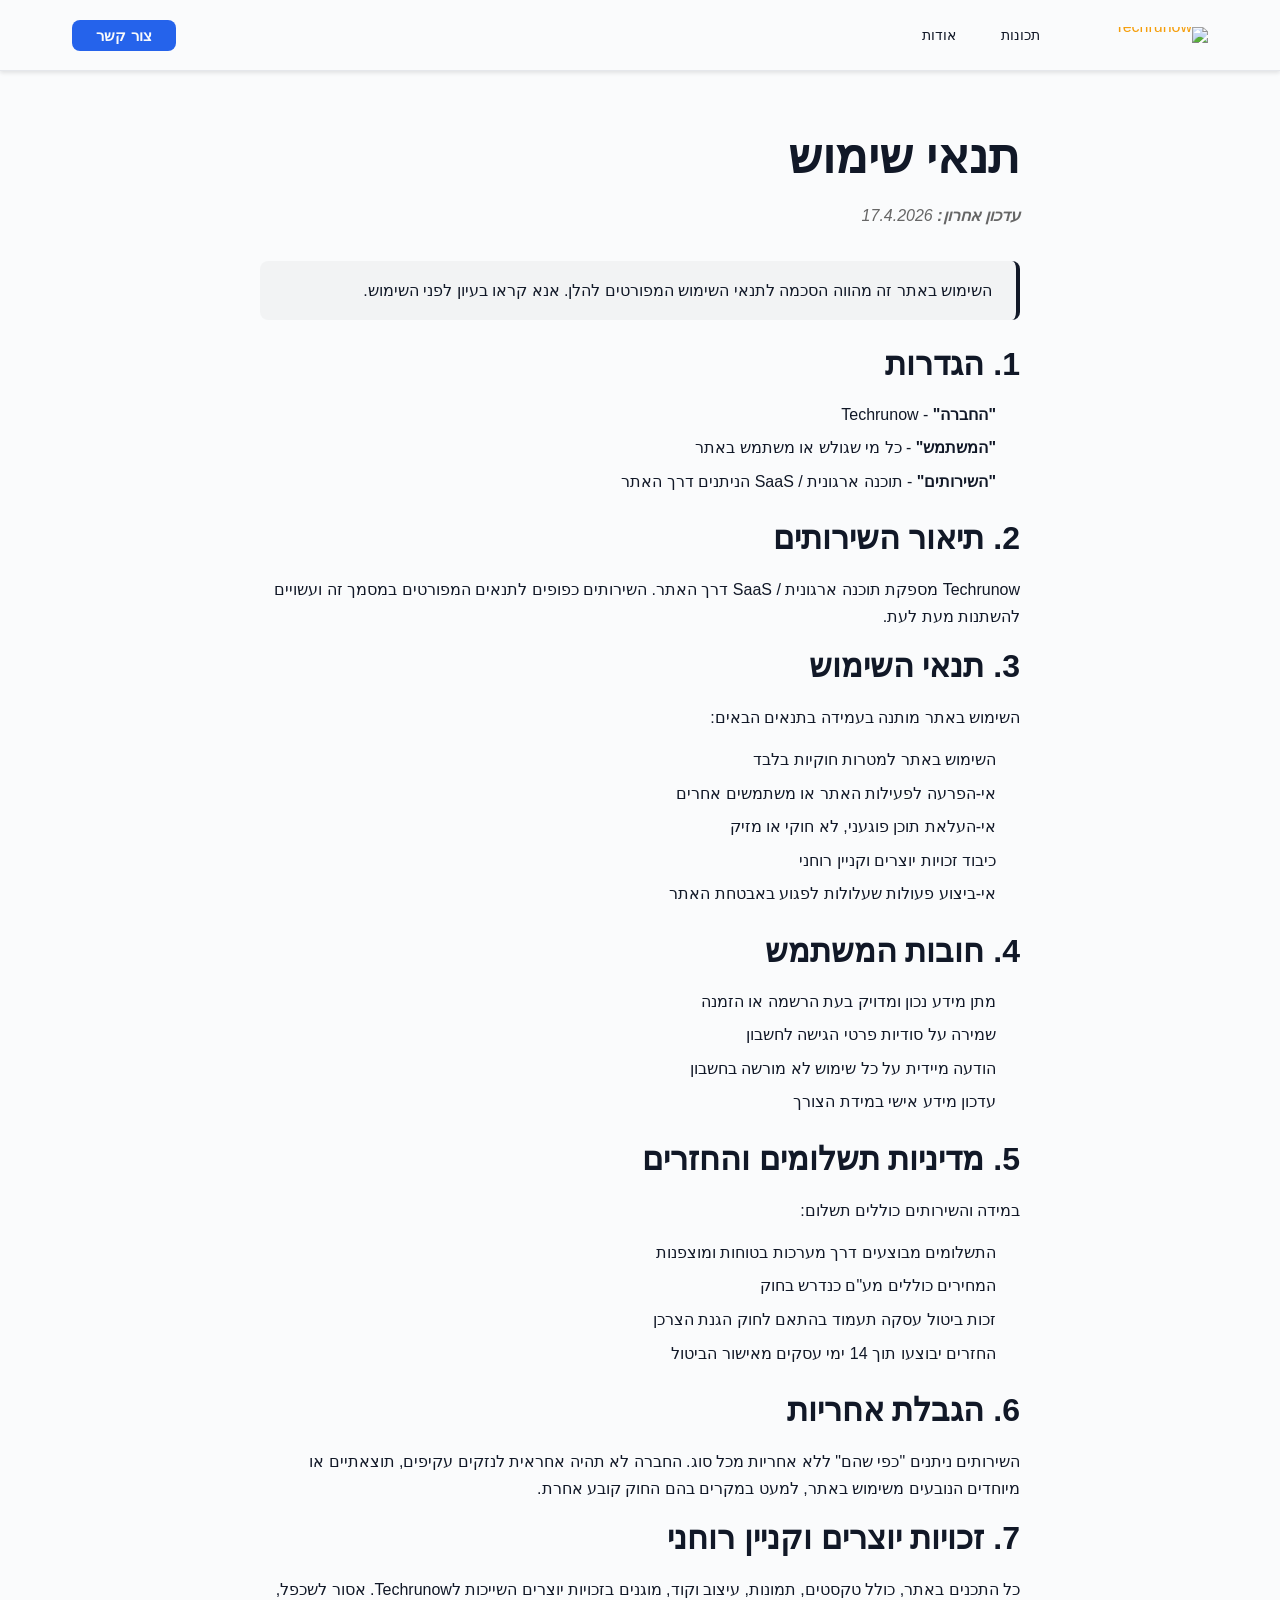
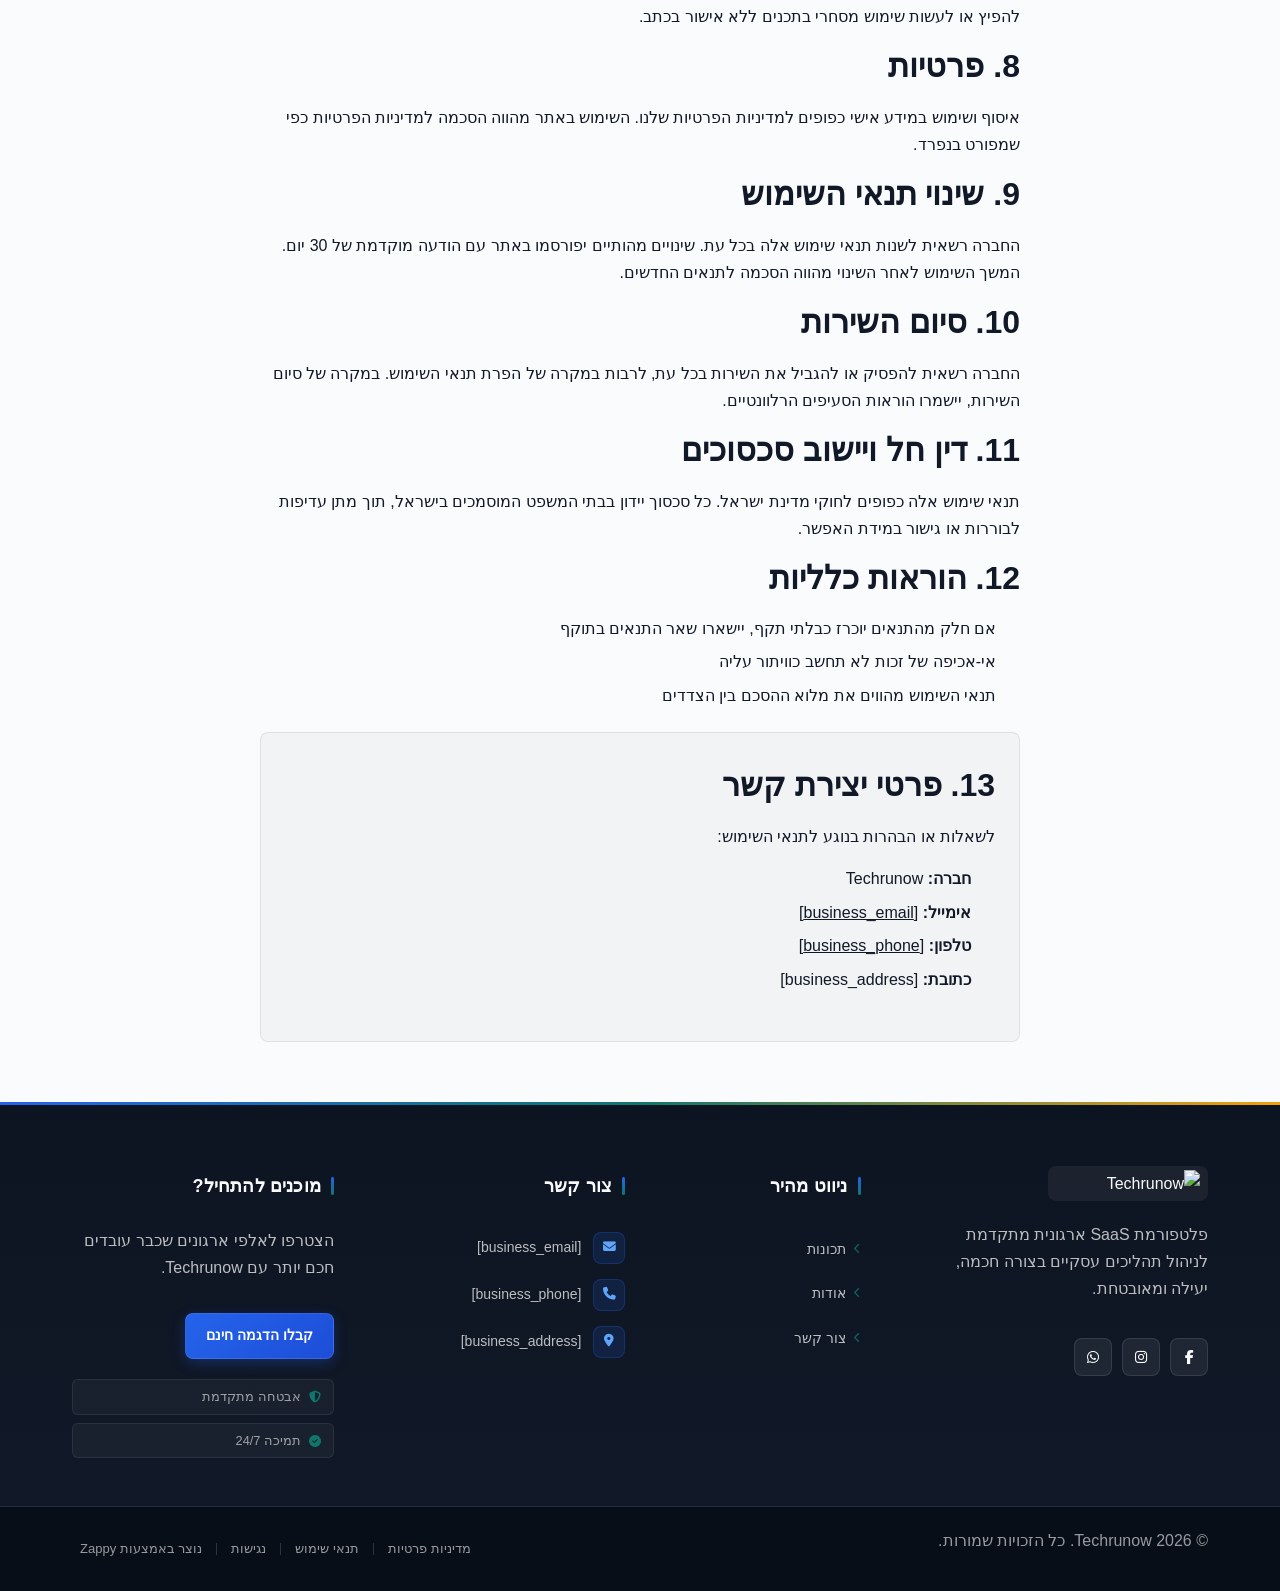
==== terms.html @ f64787a9 "Background sync: Progressive GitHub Sync" ====
<!DOCTYPE html>
<html lang="he" dir="rtl">
<head>
    <meta charset="UTF-8">
    <meta name="viewport" content="width=device-width, initial-scale=1.0">
    <meta name="robots" content="index, follow">
    <title>תנאי שימוש</title>
    <meta name="description" content="תנאי השימוש באתר - הזכויות והחובות של המשתמשים">
    <meta name="keywords" content="">
    
    <!-- Favicons -->
    <link rel="icon" type="image/x-icon" href="/assets/favicon.ico">
    <link rel="icon" type="image/png" sizes="16x16" href="/assets/favicon-16x16.png">
    <link rel="icon" type="image/png" sizes="32x32" href="/assets/favicon-32x32.png">
    <link rel="icon" type="image/png" sizes="48x48" href="/assets/favicon-48x48.png">
    <link rel="icon" type="image/png" sizes="192x192" href="/assets/favicon-192x192.png">
    <link rel="icon" type="image/png" sizes="512x512" href="/assets/favicon-512x512.png">
    <link rel="apple-touch-icon" href="/assets/apple-touch-icon.png">
    <!-- Zappy Analytics -->
<script>
(function() {
  'use strict';
  
  // Configuration
  var config = {
    websiteId: '2f3018ad-51c2-4ca7-acc3-c6cd6d76db79',
    apiUrl: 'https://api.zappy5.com/api/analytics/track',
    sessionDuration: 30 * 60 * 1000, // 30 minutes
    visitorDuration: 30 * 24 * 60 * 60 * 1000, // 30 days
    trackPageViews: true,
    trackClicks: true,
    trackFormSubmissions: true
  };
  
  // Generate or retrieve persistent visitor ID (30 days)
  function getVisitorId() {
    var visitorKey = 'zappy_visitor_' + config.websiteId;
    var visitor = null;
    
    try {
      visitor = localStorage.getItem(visitorKey);
      if (visitor) {
        var visitorData = JSON.parse(visitor);
        var now = Date.now();
        
        // Check if visitor ID is still valid (30 days)
        if (now - visitorData.created < config.visitorDuration) {
          // Update last seen timestamp
          visitorData.lastSeen = now;
          localStorage.setItem(visitorKey, JSON.stringify(visitorData));
          return visitorData.id;
        }
      }
    } catch (e) {
      console.warn('Zappy Analytics: LocalStorage not available');
    }
    
    // Generate new visitor ID
    var newVisitorId = 'zv_' + Date.now() + '_' + Math.random().toString(36).substr(2, 9);
    
    try {
      localStorage.setItem(visitorKey, JSON.stringify({
        id: newVisitorId,
        created: Date.now(),
        lastSeen: Date.now()
      }));
    } catch (e) {
      // Continue without local storage
    }
    
    return newVisitorId;
  }
  
  // Generate or retrieve session ID (30 minutes)
  function getSessionId() {
    var sessionKey = 'zappy_session_' + config.websiteId;
    var session = null;
    
    try {
      session = sessionStorage.getItem(sessionKey);
      if (session) {
        var sessionData = JSON.parse(session);
        var now = Date.now();
        
        // Check if session is still valid
        if (now - sessionData.timestamp < config.sessionDuration) {
          // Update timestamp
          sessionData.timestamp = now;
          sessionStorage.setItem(sessionKey, JSON.stringify(sessionData));
          return sessionData.id;
        }
      }
    } catch (e) {
      console.warn('Zappy Analytics: SessionStorage not available');
    }
    
    // Generate new session ID
    var newSessionId = 'zs_' + Date.now() + '_' + Math.random().toString(36).substr(2, 9);
    
    try {
      sessionStorage.setItem(sessionKey, JSON.stringify({
        id: newSessionId,
        timestamp: Date.now()
      }));
    } catch (e) {
      // Continue without session storage
    }
    
    return newSessionId;
  }
  
  var visitorId = getVisitorId();
  var sessionId = getSessionId();
  
  // Track an event
  function trackEvent(eventType, data) {
    data = data || {};
    
    var eventData = {
      website_id: config.websiteId,
      event_type: eventType,
      page_path: window.location.pathname,
      referrer: document.referrer || 'direct',
      visitor_id: visitorId,
      session_id: sessionId,
      metadata: data
    };
    
    // Use sendBeacon if available (better for page unload events)
    if (navigator.sendBeacon) {
      var blob = new Blob([JSON.stringify(eventData)], { type: 'application/json' });
      navigator.sendBeacon(config.apiUrl, blob);
    } else {
      // Fallback to fetch
      fetch(config.apiUrl, {
        method: 'POST',
        headers: {
          'Content-Type': 'application/json'
        },
        body: JSON.stringify(eventData),
        keepalive: true
      }).catch(function(error) {
        console.warn('Zappy Analytics: Failed to track event', error);
      });
    }
  }
  
  // Track page view
  if (config.trackPageViews) {
    trackEvent('pageview', {
      title: document.title,
      url: window.location.href
    });
  }
  
  // Track clicks on important elements
  if (config.trackClicks) {
    document.addEventListener('click', function(e) {
      var target = e.target;
      
      // Track button clicks (counted as actions)
      if (target.tagName === 'BUTTON' || target.closest('button')) {
        var button = target.tagName === 'BUTTON' ? target : target.closest('button');
        trackEvent('click', {
          element: 'button',
          text: button.textContent.trim().substring(0, 100),
          id: button.id || null,
          class: button.className || null
        });
      }
      
      // Track link clicks (navigation - not counted as actions)
      else if (target.tagName === 'A' || target.closest('a')) {
        var link = target.tagName === 'A' ? target : target.closest('a');
        trackEvent('navigation', {
          element: 'link',
          text: link.textContent.trim().substring(0, 100),
          href: link.href,
          external: link.hostname !== window.location.hostname
        });
      }
    }, true);
  }
  
  // Track form submissions
  if (config.trackFormSubmissions) {
    document.addEventListener('submit', function(e) {
      var form = e.target;
      
      trackEvent('form_submit', {
        form_id: form.id || null,
        form_name: form.name || null,
        form_action: form.action || null,
        form_method: form.method || 'GET'
      });
    }, true);
  }
  
  // Track time on page (send on page unload)
  var pageLoadTime = Date.now();
  
  window.addEventListener('beforeunload', function() {
    var timeOnPage = Math.floor((Date.now() - pageLoadTime) / 1000); // in seconds
    
    trackEvent('page_unload', {
      time_on_page: timeOnPage,
      page_path: window.location.pathname
    });
  });
  
  // Expose tracking function globally for custom events
  window.zappyAnalytics = {
    track: trackEvent,
    getVisitorId: function() { return visitorId; },
    getSessionId: function() { return sessionId; }
  };
  
})();
</script>
<!-- End Zappy Analytics -->
    <meta property="og:title" content="תנאי שימוש">
    <meta property="og:description" content="תנאי השימוש באתר - הזכויות והחובות של המשתמשים">
    <meta name="twitter:card" content="summary_large_image">
    <meta name="twitter:title" content="תנאי שימוש">
    <meta name="twitter:description" content="תנאי השימוש באתר - הזכויות והחובות של המשתמשים">
    <link rel="stylesheet" href="https://cdnjs.cloudflare.com/ajax/libs/font-awesome/6.5.1/css/all.min.css">
    
    
    
    
    <link rel="stylesheet" href="https://cdnjs.cloudflare.com/ajax/libs/font-awesome/6.4.0/css/all.min.css">
    
    <!-- Cookie Consent -->
    <link rel="stylesheet" href="https://cdn.jsdelivr.net/npm/vanilla-cookieconsent@3/dist/cookieconsent.css" />
    <script src="https://cdn.jsdelivr.net/npm/vanilla-cookieconsent@3/dist/cookieconsent.umd.js"></script>
    <!-- Mickidum Accessibility Toolbar -->
    <script src="https://cdn.jsdelivr.net/gh/mickidum/acc_toolbar/acctoolbar/acctoolbar.min.js"></script>
    <link rel="stylesheet" href="/styles.css">

    <style id="zappy-dropdown-submenu-styles">
      /* ========== DESKTOP DROPDOWN SUBMENU STYLES ========== */
      /* Base styles for dropdown submenus - parent must be positioned */
      .nav-menu li:has(.sub-menu), nav li:has(.sub-menu), .navbar li:has(.sub-menu), #navMenu li:has(.sub-menu) { position: relative; }
      /* Submenu base - hidden by default */
      .nav-menu .sub-menu, nav .sub-menu, .navbar .sub-menu, #navMenu .sub-menu { display: block !important; position: absolute !important; top: 100%; left: 0; min-width: 220px; background: white; border-radius: 8px; box-shadow: 0 8px 25px rgba(0,0,0,0.15); padding: 8px 0; opacity: 0; visibility: hidden; transform: translateY(10px); transition: all 0.3s ease; z-index: 1000; list-style: none; pointer-events: none; }
      /* CRITICAL: Desktop hover styles to show dropdown */
      .nav-menu li:hover > .sub-menu, nav li:hover > .sub-menu, .navbar li:hover > .sub-menu, #navMenu li:hover > .sub-menu { opacity: 1 !important; visibility: visible !important; transform: translateY(0) !important; pointer-events: auto !important; }
      /* Submenu item styling */
      .sub-menu li { list-style: none; margin: 0; padding: 0; }
      .sub-menu a { display: block !important; padding: 10px 16px !important; color: var(--text-dark, #333) !important; font-weight: 500; text-decoration: none; white-space: nowrap; transition: background-color 0.2s; }
      .sub-menu .zappy-nav-child > a { padding-left: 28px !important; font-size: 0.9em !important; opacity: 0.85 !important; }
      [dir="rtl"] .sub-menu .zappy-nav-child > a, html[lang="he"] .sub-menu .zappy-nav-child > a, html[lang="ar"] .sub-menu .zappy-nav-child > a { padding-left: 10px !important; padding-right: 28px !important; }
      .sub-menu .zappy-nav-parent > a { font-weight: 600 !important; }
      .sub-menu a:hover { background-color: #f5f5f5; }
      /* RTL (Hebrew/Arabic) dropdown positioning */
      [dir="rtl"] .nav-menu .sub-menu, [dir="rtl"] nav .sub-menu, [dir="rtl"] .navbar .sub-menu, html[lang="he"] .nav-menu .sub-menu, html[lang="he"] nav .sub-menu, html[lang="he"] .navbar .sub-menu, html[lang="ar"] .nav-menu .sub-menu, html[lang="ar"] nav .sub-menu, html[lang="ar"] .navbar .sub-menu { left: auto !important; right: 0 !important; }
      /* Hide empty dropdown menus (exclude catalog sub-menus that use <a> children instead of <li>) */
      .sub-menu:empty, .sub-menu:not(:has(li:not(.zappy-hidden-menu-item))):not(:has(> a)), .sub-menu:not(:has(li)):not(:has(> a)) { display: none !important; opacity: 0 !important; visibility: hidden !important; pointer-events: none !important; }
      /* Desktop: show submenu on Menu Group hover */
      li:has(.menu-group-title):hover > .sub-menu { opacity: 1 !important; visibility: visible !important; transform: translateY(0) !important; pointer-events: auto !important; }
      /* Menu Group title styling */
      .nav-menu > li > .menu-group-title, #navMenu > li > .menu-group-title { display: inline-block; padding: 0.5rem 1rem; cursor: default; user-select: none; }
      
      /* ========== MOBILE SUBMENU STYLES ========== */
      @media (max-width: 768px) {
        .nav-menu .sub-menu, nav .sub-menu, .navbar .sub-menu, #navMenu .sub-menu { position: static !important; transform: none !important; box-shadow: none !important; background: transparent !important; max-height: 0; overflow: hidden; opacity: 0; visibility: hidden; transition: max-height 0.3s ease, opacity 0.3s ease; padding: 0 !important; border-radius: 0 !important; }
        .navbar .sub-menu.mobile-expanded, .nav-menu .sub-menu.mobile-expanded, #navMenu .sub-menu.mobile-expanded { max-height: none !important; overflow-y: visible !important; opacity: 1 !important; visibility: visible !important; padding: 8px 0 8px 16px !important; }
        [dir="rtl"] .sub-menu.mobile-expanded, html[lang="he"] .sub-menu.mobile-expanded { padding: 8px 16px 8px 0 !important; }
        /* Disable hover behavior on mobile */
        .nav-menu li:hover > .sub-menu, nav li:hover > .sub-menu, .navbar li:hover > .sub-menu, #navMenu li:hover > .sub-menu { opacity: 0; visibility: hidden; pointer-events: none; }
        .nav-menu li > .sub-menu.mobile-expanded, nav li > .sub-menu.mobile-expanded, .navbar li > .sub-menu.mobile-expanded, #navMenu li > .sub-menu.mobile-expanded { opacity: 1 !important; visibility: visible !important; pointer-events: auto !important; }
        .nav-menu li:has(.sub-menu), nav li:has(.sub-menu), .navbar li:has(.sub-menu), #navMenu li:has(.sub-menu) { display: flex !important; flex-wrap: wrap !important; align-items: center !important; position: relative !important; min-height: 44px !important; }
        .nav-menu li:has(.sub-menu) > a, nav li:has(.sub-menu) > a, .navbar li:has(.sub-menu) > a, #navMenu li:has(.sub-menu) > a { flex: 1 !important; min-width: 0 !important; }
        .nav-menu li:has(.sub-menu) > .menu-group-title, nav li:has(.sub-menu) > .menu-group-title, .navbar li:has(.sub-menu) > .menu-group-title, #navMenu li:has(.sub-menu) > .menu-group-title { flex: 1 !important; min-width: 0 !important; padding: 0 !important; line-height: inherit !important; }
        .nav-menu li:has(.sub-menu) > .sub-menu, nav li:has(.sub-menu) > .sub-menu, .navbar li:has(.sub-menu) > .sub-menu, #navMenu li:has(.sub-menu) > .sub-menu { flex-basis: 100% !important; width: 100% !important; }
        .nav-menu li:has(.sub-menu) > a [class*="chevron"], .nav-menu li:has(.sub-menu) > a [class*="arrow"], .nav-menu li:has(.sub-menu) > a .fa-chevron-down, .nav-menu li:has(.sub-menu) > a .fa-angle-down, nav li:has(.sub-menu) > a [class*="chevron"], nav li:has(.sub-menu) > a [class*="arrow"], #navMenu li:has(.sub-menu) > a [class*="chevron"], #navMenu li:has(.sub-menu) > a [class*="arrow"] { display: none !important; visibility: hidden !important; }
        .mobile-submenu-toggle { display: flex !important; align-items: center !important; justify-content: center !important; width: 44px !important; height: auto !important; background: transparent !important; border: none !important; cursor: pointer !important; color: var(--text-dark) !important; position: static !important; flex-shrink: 0 !important; align-self: stretch !important; z-index: 2 !important; padding: 0 !important; margin: 0 !important; }
        .mobile-submenu-toggle::after { content: '' !important; width: 0 !important; height: 0 !important; border-left: 6px solid transparent !important; border-right: 6px solid transparent !important; border-top: 7px solid currentColor !important; transition: transform 0.3s ease !important; }
        .mobile-submenu-toggle.expanded::after { transform: rotate(180deg) !important; }
        .sub-menu a { padding: 10px 0 !important; display: block !important; color: var(--text-dark) !important; white-space: normal !important; }
        .sub-menu .zappy-nav-child > a { padding-left: 28px !important; font-size: 0.9em !important; opacity: 0.85 !important; }
        [dir="rtl"] .sub-menu .zappy-nav-child > a, html[lang="he"] .sub-menu .zappy-nav-child > a, html[lang="ar"] .sub-menu .zappy-nav-child > a { padding-left: 0 !important; padding-right: 28px !important; }
        .sub-menu .zappy-nav-parent > a { font-weight: 600 !important; }
        .nav-menu.active, #navMenu.active { max-width: 100vw !important; overflow-x: hidden !important; box-sizing: border-box !important; }
        .navbar .sub-menu li a, nav.navbar .sub-menu li a, .zappy-products-dropdown .sub-menu a { color: var(--text-dark) !important; }
      }
      @media (min-width: 769px) { .mobile-submenu-toggle { display: none !important; } }
    </style>

    <style id="zappy-widget-visibility">
      #mic-access-tool-general-button, .mic-access-tool-general-button,
      #mic-init-access-tool .mic-access-tool-general-button, #mic-init-access-tool #mic-access-tool-general-button,
      ._access-icon, #mic-access-tool-box, .mic-access-tool-box,
      #mic-init-access-tool #mic-access-tool-box, div[id*="mic-access-tool-box"], ._access-menu {
        display: none !important; visibility: hidden !important; opacity: 0 !important; pointer-events: none !important;
      }
    </style>
</head>
<body>

    <nav class="navbar" dir="rtl">
  <button class="mobile-toggle" id="mobileToggle" aria-label="Menu">
    <svg class="hamburger-icon" width="24" height="24" viewBox="0 0 24 24" fill="none">
      <path d="M3 12h18M3 6h18M3 18h18" stroke="currentColor" stroke-width="2" stroke-linecap="round"></path>
    </svg>
    <svg class="close-icon" width="24" height="24" viewBox="0 0 24 24" fill="none" style="display: none;">
      <path d="M18 6L6 18M6 6l12 12" stroke="currentColor" stroke-width="2" stroke-linecap="round"></path>
    </svg>
  </button>

  <button class="phone-header-btn" data-phone="" aria-label="Call">
    <svg width="20" height="20" viewBox="0 0 24 24" fill="currentColor">
      <path d="M22 16.92v3a2 2 0 0 1-2.18 2 19.79 19.79 0 0 1-8.63-3.07 19.5 19.5 0 0 1-6-6 19.79 19.79 0 0 1-3.07-8.67A2 2 0 0 1 4.11 2h3a2 2 0 0 1 2 1.72 12.84 12.84 0 0 0 .7 2.81 2 2 0 0 1-.45 2.11L8.09 9.91a16 16 0 0 0 6 6l1.27-1.27a2 2 0 0 1 2.11-.45 12.84 12.84 0 0 0 2.81.7A2 2 0 0 1 22 16.92z"></path>
    </svg>
  </button>

  <div class="nav-container">
    <div class="nav-right-group"><div class="nav-brand">
      <a href="/" class="logo-link">
        <img src="/assets/techrunow-saas-logo.webp" alt="Techrunow" class="logo" />
      </a>
    </div><ul class="nav-menu" id="navMenu"><li><a href="/features">תכונות</a></li><li><a href="/about">אודות</a></li></ul></div>

    

    <div class="nav-cta-container">
      <a href="/contact" class="nav-cta-btn">צור קשר</a>
    </div>
  </div>
</nav>
    <main>
    <section class="legal-page-content terms-conditions">
  <div class="container">

        <h1>תנאי שימוש</h1>
        
        <div class="last-updated">
            <strong>עדכון אחרון:</strong> 17.4.2026
        </div>

        <div class="important-notice">
            השימוש באתר זה מהווה הסכמה לתנאי השימוש המפורטים להלן. אנא קראו בעיון לפני השימוש.
        </div>

        <h2>1. הגדרות</h2>
        <ul>
            <li><strong>"החברה"</strong> - Techrunow</li>
            <li><strong>"המשתמש"</strong> - כל מי שגולש או משתמש באתר</li>
            <li><strong>"השירותים"</strong> - תוכנה ארגונית / SaaS הניתנים דרך האתר</li>
        </ul>

        <h2>2. תיאור השירותים</h2>
        <p>
            Techrunow מספקת תוכנה ארגונית / SaaS דרך האתר. השירותים כפופים לתנאים המפורטים במסמך זה 
            ועשויים להשתנות מעת לעת.
        </p>

        <h2>3. תנאי השימוש</h2>
        <p>השימוש באתר מותנה בעמידה בתנאים הבאים:</p>
        <ul>
            <li>השימוש באתר למטרות חוקיות בלבד</li>
            <li>אי-הפרעה לפעילות האתר או משתמשים אחרים</li>
            <li>אי-העלאת תוכן פוגעני, לא חוקי או מזיק</li>
            <li>כיבוד זכויות יוצרים וקניין רוחני</li>
            <li>אי-ביצוע פעולות שעלולות לפגוע באבטחת האתר</li>
        </ul>

        <h2>4. חובות המשתמש</h2>
        <ul>
            <li>מתן מידע נכון ומדויק בעת הרשמה או הזמנה</li>
            <li>שמירה על סודיות פרטי הגישה לחשבון</li>
            <li>הודעה מיידית על כל שימוש לא מורשה בחשבון</li>
            <li>עדכון מידע אישי במידת הצורך</li>
        </ul>

        <h2>5. מדיניות תשלומים והחזרים</h2>
        <p>במידה והשירותים כוללים תשלום:</p>
        <ul>
            <li>התשלומים מבוצעים דרך מערכות בטוחות ומוצפנות</li>
            <li>המחירים כוללים מע"ם כנדרש בחוק</li>
            <li>זכות ביטול עסקה תעמוד בהתאם לחוק הגנת הצרכן</li>
            <li>החזרים יבוצעו תוך 14 ימי עסקים מאישור הביטול</li>
        </ul>

        <h2>6. הגבלת אחריות</h2>
        <p>
            השירותים ניתנים "כפי שהם" ללא אחריות מכל סוג. החברה לא תהיה אחראית לנזקים עקיפים, 
            תוצאתיים או מיוחדים הנובעים משימוש באתר, למעט במקרים בהם החוק קובע אחרת.
        </p>

        <h2>7. זכויות יוצרים וקניין רוחני</h2>
        <p>
            כל התכנים באתר, כולל טקסטים, תמונות, עיצוב וקוד, מוגנים בזכויות יוצרים השייכות לTechrunow. 
            אסור לשכפל, להפיץ או לעשות שימוש מסחרי בתכנים ללא אישור בכתב.
        </p>

        <h2>8. פרטיות</h2>
        <p>
            איסוף ושימוש במידע אישי כפופים למדיניות הפרטיות שלנו. השימוש באתר מהווה הסכמה 
            למדיניות הפרטיות כפי שמפורט בנפרד.
        </p>

        <h2>9. שינוי תנאי השימוש</h2>
        <p>
            החברה רשאית לשנות תנאי שימוש אלה בכל עת. שינויים מהותיים יפורסמו באתר עם הודעה מוקדמת 
            של 30 יום. המשך השימוש לאחר השינוי מהווה הסכמה לתנאים החדשים.
        </p>

        <h2>10. סיום השירות</h2>
        <p>
            החברה רשאית להפסיק או להגביל את השירות בכל עת, לרבות במקרה של הפרת תנאי השימוש. 
            במקרה של סיום השירות, יישמרו הוראות הסעיפים הרלוונטיים.
        </p>

        <h2>11. דין חל ויישוב סכסוכים</h2>
        <p>
            תנאי שימוש אלה כפופים לחוקי מדינת ישראל. כל סכסוך יידון בבתי המשפט המוסמכים בישראל, 
            תוך מתן עדיפות לבוררות או גישור במידת האפשר.
        </p>

        <h2>12. הוראות כלליות</h2>
        <ul>
            <li>אם חלק מהתנאים יוכרז כבלתי תקף, יישארו שאר התנאים בתוקף</li>
            <li>אי-אכיפה של זכות לא תחשב כוויתור עליה</li>
            <li>תנאי השימוש מהווים את מלוא ההסכם בין הצדדים</li>
        </ul>

        <div class="contact-info">
            <h2>13. פרטי יצירת קשר</h2>
            <p>לשאלות או הבהרות בנוגע לתנאי השימוש:</p>
            <ul>
                <li><strong>חברה:</strong> Techrunow</li>
                <li><strong>אימייל:</strong> <a href="mailto:[business_email]">[business_email]</a></li>
                <li><strong>טלפון:</strong> <a href="tel:[business_phone]">[business_phone]</a></li>
                <li><strong>כתובת:</strong> [business_address]</li>
            </ul>
        </div>

        
    
  </div>
</section>
    </main>
    <footer class="site-footer" dir="rtl">
  <div class="footer-main">
    <div class="footer-container">
      <div class="footer-grid">

        <!-- Company Info -->
        <div class="footer-col footer-brand">
          <a href="/" class="footer-logo-link">
            <img src="/assets/techrunow-saas-logo.webp" alt="Techrunow" class="logo" />
          </a>
          <p class="footer-tagline">פלטפורמת SaaS ארגונית מתקדמת לניהול תהליכים עסקיים בצורה חכמה, יעילה ומאובטחת.</p>
          <div class="footer-social">
            <a href="[facebook_handle]" aria-label="Facebook" class="social-link"><i class="fab fa-facebook-f"></i></a>
            <a href="[instagram_handle]" aria-label="Instagram" class="social-link"><i class="fab fa-instagram"></i></a>
            <a href="[whatsapp_handle]" aria-label="WhatsApp" class="social-link"><i class="fab fa-whatsapp"></i></a>
          </div>
        </div>

        <!-- Quick Links -->
        <div class="footer-col">
          <h4 class="footer-heading">
            <span class="heading-accent"></span>
            ניווט מהיר
          </h4>
          <ul class="footer-links">
            <li><a href="/features"><i class="fas fa-chevron-left link-arrow"></i>תכונות</a></li>
            <li><a href="/about"><i class="fas fa-chevron-left link-arrow"></i>אודות</a></li>
            <li><a href="/contact"><i class="fas fa-chevron-left link-arrow"></i>צור קשר</a></li>
          </ul>
        </div>

        <!-- Contact Info -->
        <div class="footer-col">
          <h4 class="footer-heading">
            <span class="heading-accent"></span>
            צור קשר
          </h4>
          <ul class="footer-contact">
            <li>
              <span class="contact-icon"><i class="fas fa-envelope"></i></span>
              <span class="contact-text"><a href="mailto:[business_email]">[business_email]</a></span>
            </li>
            <li>
              <span class="contact-icon"><i class="fas fa-phone"></i></span>
              <span class="contact-text"><a href="tel:[business_phone]">[business_phone]</a></span>
            </li>
            <li><a href="/"><span class="contact-icon"><i class="fas fa-map-marker-alt"></i></span>
              <span class="contact-text">[business_address]</span></a></li>
          </ul>
        </div>

        <!-- Trust Badge / CTA Column -->
        <div class="footer-col footer-trust">
          <h4 class="footer-heading">
            <span class="heading-accent"></span>
            מוכנים להתחיל?
          </h4>
          <p class="trust-text">הצטרפו לאלפי ארגונים שכבר עובדים חכם יותר עם Techrunow.</p>
          <a href="/contact" class="footer-cta-btn">קבלו הדגמה חינם</a>
          <div class="trust-badges">
            <span class="trust-badge"><i class="fas fa-shield-alt"></i> אבטחה מתקדמת</span>
            <span class="trust-badge"><i class="fas fa-check-circle"></i> תמיכה 24/7</span>
          </div>
        </div>

      </div>
    </div>
  </div>

  <!-- Footer Bottom Bar -->
  <div class="footer-bottom">
    <div class="footer-container">
      <div class="footer-bottom-inner">
        <p class="footer-copyright">© 2026 Techrunow. כל הזכויות שמורות.</p>
        <div class="footer-legal">
          <a href="/privacy">מדיניות פרטיות</a>
          <span class="legal-divider"></span>
          <a href="/terms">תנאי שימוש</a>
          <span class="legal-divider"></span>
          <a href="/accessibility">נגישות</a>
          <span class="legal-divider"></span>
          <a href="https://zappy5.com" target="_blank" class="zappy-attribution">נוצר באמצעות Zappy</a>
        </div>
      </div>
    </div>
  </div>
</footer>
    <div data-integration="accessibility:toolbar"></div>

    <script src="/script.js"></script>

    <script id="zappy-mobile-submenu-script">
    (function() {
      function initMobileSubmenuToggles() {
        if (window.innerWidth > 768) {
          document.querySelectorAll('.mobile-submenu-toggle').forEach(function(btn) { btn.remove(); });
          document.querySelectorAll('.sub-menu.mobile-expanded').forEach(function(menu) { menu.classList.remove('mobile-expanded'); });
          return;
        }
        var items = document.querySelectorAll('.nav-menu li:has(.sub-menu), nav li:has(.sub-menu), .navbar li:has(.sub-menu), #navMenu li:has(.sub-menu)');
        items.forEach(function(li) {
          if (li.querySelector('.mobile-submenu-toggle')) return;
          var submenu = li.querySelector('.sub-menu');
          var parentLink = li.querySelector(':scope > a');
          if (!submenu || !parentLink) return;
          var toggleBtn = document.createElement('button');
          toggleBtn.className = 'mobile-submenu-toggle';
          toggleBtn.setAttribute('aria-label', 'Toggle submenu');
          toggleBtn.setAttribute('type', 'button');
          parentLink.insertAdjacentElement('afterend', toggleBtn);
          toggleBtn.addEventListener('click', function(e) {
            e.preventDefault(); e.stopPropagation();
            document.querySelectorAll('.sub-menu.mobile-expanded').forEach(function(menu) {
              if (menu !== submenu) { menu.classList.remove('mobile-expanded'); var t = menu.parentElement.querySelector('.mobile-submenu-toggle'); if(t) t.classList.remove('expanded'); }
            });
            submenu.classList.toggle('mobile-expanded');
            toggleBtn.classList.toggle('expanded');
          });
        });
      }
      if (document.readyState === 'loading') { document.addEventListener('DOMContentLoaded', initMobileSubmenuToggles); }
      else { initMobileSubmenuToggles(); }
      var resizeTimer; window.addEventListener('resize', function() { clearTimeout(resizeTimer); resizeTimer = setTimeout(initMobileSubmenuToggles, 250); });
      // Re-initialize when mobile menu becomes visible (MutationObserver)
      var observer = new MutationObserver(function(mutations) {
        mutations.forEach(function(mutation) {
          if (mutation.type === 'attributes') {
            var target = mutation.target;
            if (target.classList && (target.classList.contains('active') || target.classList.contains('open'))) {
              setTimeout(initMobileSubmenuToggles, 100);
            }
          }
        });
      });
      setTimeout(function() {
        document.querySelectorAll('.mobile-menu, .nav-menu, #navMenu, nav').forEach(function(menu) {
          observer.observe(menu, { attributes: true, attributeFilter: ['class', 'style'] });
        });
      }, 500);
    })();
    </script>
</body>
</html>
---- styles.css ----
/* Self-hosted fonts (Inter + Rubik for multi-language support) */

/* Inter font (English / LTR languages) */
@font-face {
  font-family: 'Inter';
  font-style: normal;
  font-weight: 400;
  font-display: swap;
  src: url('assets/fonts/Inter-Regular.woff2') format('woff2');
}

@font-face {
  font-family: 'Inter';
  font-style: normal;
  font-weight: 500;
  font-display: swap;
  src: url('assets/fonts/Inter-Medium.woff2') format('woff2');
}

@font-face {
  font-family: 'Inter';
  font-style: normal;
  font-weight: 600;
  font-display: swap;
  src: url('assets/fonts/Inter-SemiBold.woff2') format('woff2');
}

@font-face {
  font-family: 'Inter';
  font-style: normal;
  font-weight: 700;
  font-display: swap;
  src: url('assets/fonts/Inter-Bold.woff2') format('woff2');
}

/* Rubik font (Hebrew / RTL languages) */
@font-face {
  font-family: 'Rubik';
  font-style: normal;
  font-weight: 400;
  font-display: swap;
  src: url('assets/fonts/Rubik-Regular.woff2') format('woff2');
}

@font-face {
  font-family: 'Rubik';
  font-style: normal;
  font-weight: 500;
  font-display: swap;
  src: url('assets/fonts/Rubik-Medium.woff2') format('woff2');
}

@font-face {
  font-family: 'Rubik';
  font-style: normal;
  font-weight: 600;
  font-display: swap;
  src: url('assets/fonts/Rubik-SemiBold.woff2') format('woff2');
}

@font-face {
  font-family: 'Rubik';
  font-style: normal;
  font-weight: 700;
  font-display: swap;
  src: url('assets/fonts/Rubik-Bold.woff2') format('woff2');
}


/* Self-hosted fonts (Inter + Rubik for multi-language support) */

/* Inter font (English / LTR languages) */
@font-face {
  font-family: 'Inter';
  font-style: normal;
  font-weight: 400;
  font-display: swap;
  src: url('assets/fonts/Inter-Regular.woff2') format('woff2');
}

@font-face {
  font-family: 'Inter';
  font-style: normal;
  font-weight: 500;
  font-display: swap;
  src: url('assets/fonts/Inter-Medium.woff2') format('woff2');
}

@font-face {
  font-family: 'Inter';
  font-style: normal;
  font-weight: 600;
  font-display: swap;
  src: url('assets/fonts/Inter-SemiBold.woff2') format('woff2');
}

@font-face {
  font-family: 'Inter';
  font-style: normal;
  font-weight: 700;
  font-display: swap;
  src: url('assets/fonts/Inter-Bold.woff2') format('woff2');
}

/* Rubik font (Hebrew / RTL languages) */
@font-face {
  font-family: 'Rubik';
  font-style: normal;
  font-weight: 400;
  font-display: swap;
  src: url('assets/fonts/Rubik-Regular.woff2') format('woff2');
}

@font-face {
  font-family: 'Rubik';
  font-style: normal;
  font-weight: 500;
  font-display: swap;
  src: url('assets/fonts/Rubik-Medium.woff2') format('woff2');
}

@font-face {
  font-family: 'Rubik';
  font-style: normal;
  font-weight: 600;
  font-display: swap;
  src: url('assets/fonts/Rubik-SemiBold.woff2') format('woff2');
}

@font-face {
  font-family: 'Rubik';
  font-style: normal;
  font-weight: 700;
  font-display: swap;
  src: url('assets/fonts/Rubik-Bold.woff2') format('woff2');
}
:root {
  --primary: #2563EB;
  --secondary: #0F766E;
  --accent: #F59E0B;
  --bg-light: #FAFBFC;
  --bg-dark: #111827;
  --text-dark: #111827;
  --text-light: #F9FAFB;
  --text-muted: #6B7280;
  --border-light: #E5E7EB;
  --border-dark: #334155;
  --nav-bg: #FAFBFC;
  --nav-text: #111827;
  --nav-text-hover: #2563EB;

  --radius-sm: 6px;
  --radius-card: 12px;
  --radius-btn: 8px;
  --radius-img: 8px;
  --radius-badge: 6px;
  --radius-input: 8px;
  --shadow-subtle: 0 8px 24px rgba(28, 49, 76, 0.08);
  --shadow-card: 0 14px 34px rgba(28, 49, 76, 0.16);
  --shadow-elevated: 0 20px 50px rgba(28, 49, 76, 0.22);
  --shadow-btn-hover: 0 10px 24px rgba(37, 99, 235, 0.28);
  --spacing-section: 96px;
  --spacing-section-mobile: 56px;
  --spacing-card-padding: 32px;
  --spacing-card-gap: 24px;
  --spacing-element-gap: 16px;
  --transition-default: all 0.2s ease;
  --transition-hover: all 0.2s ease;

  --gradient-primary: linear-gradient(180deg, #FFA30A 0%, #ED8F00 100%);
  --gradient-gold-shine: linear-gradient(180deg, #FFB01F 0%, #F79A05 55%, #E38900 100%);
  --gradient-secondary: linear-gradient(180deg, #36557A 0%, #243F63 100%);
  --gradient-gold-accent: linear-gradient(135deg, #FFB21A 0%, #F79A05 50%, #E08700 100%);
  --gradient-dark-section: linear-gradient(180deg, #F7F8FA 0%, #ECEEF2 100%);
  --gradient-overlay-dark: linear-gradient(180deg, rgba(35,58,90,0.32) 0%, rgba(35,58,90,0.18) 100%);
  --gradient-light-section: linear-gradient(180deg, #FFFFFF 0%, #F8F9FB 100%);
  --gradient-overlay-light: linear-gradient(180deg, rgba(255,255,255,0.58) 0%, rgba(255,255,255,0.42) 100%);
}

*,
*::before,
*::after {
  box-sizing: border-box;
  margin: 0;
  padding: 0;
}

html {
  font-size: 16px !important;
  scroll-behavior: smooth;
  direction: rtl;
  text-align: right;
}

body {
  font-family: 'Rubik', sans-serif;
  font-size: 16px !important;
  line-height: 1.7 !important;
  color: var(--text-dark);
  background-color: var(--bg-light);
  -webkit-font-smoothing: antialiased;
  -moz-osx-font-smoothing: grayscale;
  direction: rtl;
  text-align: right;
}

img,
video,
svg {
  display: block;
  max-width: 100%;
  height: auto;
}

ul,
ol {
  list-style: none;
}

table {
  border-collapse: collapse;
  border-spacing: 0;
}

input,
button,
textarea,
select {
  font-family: 'Rubik', sans-serif;
  font-size: inherit;
}

button {
  cursor: pointer;
  border: none;
  background: none;
}

h1,
h2,
h3,
h4,
h5,
h6 {
  font-family: 'Rubik', sans-serif;
  color: var(--text-dark);
  font-weight: 700;
}

h1 {
  font-size: 48px !important;
  font-weight: 700 !important;
  line-height: 1.2 !important;
  margin-bottom: 1rem !important;
  margin-top: 0.5rem !important;
}

h2 {
  font-size: 32px !important;
  font-weight: 600 !important;
  line-height: 1.3 !important;
  margin-bottom: 1rem !important;
  margin-top: 0.5rem !important;
}

h3 {
  font-size: 22px !important;
  font-weight: 600 !important;
  line-height: 1.4 !important;
  margin-bottom: 1rem !important;
  margin-top: 0.5rem !important;
}

h4 {
  font-size: 18px !important;
  font-weight: 600 !important;
  line-height: 1.4 !important;
  margin-bottom: 0.75rem !important;
  margin-top: 0.5rem !important;
}

h5 {
  font-size: 16px !important;
  font-weight: 600 !important;
  line-height: 1.5 !important;
  margin-bottom: 0.75rem !important;
  margin-top: 0.5rem !important;
}

h6 {
  font-size: 14px !important;
  font-weight: 600 !important;
  line-height: 1.5 !important;
  margin-bottom: 0.75rem !important;
  margin-top: 0.5rem !important;
}

p {
  font-size: 16px !important;
  font-weight: 400 !important;
  line-height: 1.7 !important;
  margin-bottom: 1rem !important;
  font-family: 'Rubik', sans-serif;
  color: var(--text-dark);
}

small,
.small-text {
  font-size: 14px !important;
  font-weight: 400 !important;
  line-height: 1.6 !important;
  font-family: 'Rubik', sans-serif;
}

span,
div,
li,
td,
th,
label,
figcaption,
blockquote,
cite,
address {
  font-family: 'Rubik', sans-serif;
}

a {
  color: var(--accent, var(--primary));
  text-decoration: none;
  transition: var(--transition-hover);
}

a:hover {
  color: var(--primary);
  text-decoration: underline;
}

.site-footer a {
  color: inherit;
}

.site-footer a:hover {
  color: inherit;
  opacity: 0.85;
}

@media (max-width: 1024px) {
  h1 {
    font-size: 36px !important;
  }

  h2 {
    font-size: 28px !important;
  }

  h3 {
    font-size: 20px !important;
  }

  p {
    font-size: 15px !important;
  }
}

@media (max-width: 768px) {
  h1 {
    font-size: 28px !important;
    margin-bottom: 1rem !important;
    margin-top: 0.5rem !important;
  }

  h2 {
    font-size: 22px !important;
    margin-bottom: 1rem !important;
    margin-top: 0.5rem !important;
  }

  h3 {
    font-size: 18px !important;
    margin-bottom: 1rem !important;
    margin-top: 0.5rem !important;
  }

  p {
    font-size: 14px !important;
  }
}

.container {
  max-width: 1200px;
  margin: 0 auto;
  padding: 0 20px;
  width: 100%;
}

.btn {
  display: inline-flex;
  align-items: center;
  justify-content: center;
  gap: 8px;
  border-radius: var(--radius-btn);
  padding: 12px 24px;
  font-weight: 600;
  font-size: 16px;
  text-transform: none;
  transition: var(--transition-hover);
  text-decoration: none;
  cursor: pointer;
  border: 2px solid transparent;
  line-height: 1.4;
  white-space: nowrap;
}

.btn:hover {
  box-shadow: var(--shadow-btn-hover);
  text-decoration: none;
  transform: translateY(-1px);
}

.btn:active {
  transform: translateY(0);
}

.btn-primary {
  background-color: var(--primary);
  color: var(--text-light);
  border-color: var(--primary);
}

.btn-primary:hover {
  background-color: #1d4ed8;
  border-color: #1d4ed8;
  color: var(--text-light);
}

.btn-secondary {
  background-color: var(--secondary);
  color: var(--text-light);
  border-color: var(--secondary);
}

.btn-secondary:hover {
  background-color: #0d6460;
  border-color: #0d6460;
  color: var(--text-light);
}

.btn-outline {
  background-color: transparent;
  color: var(--primary);
  border-color: var(--primary);
}

.btn-outline:hover {
  background-color: var(--primary);
  color: var(--text-light);
}

.btn-accent {
  background-color: var(--accent);
  color: var(--text-dark);
  border-color: var(--accent);
}

.btn-accent:hover {
  background-color: #d97706;
  border-color: #d97706;
  color: var(--text-light);
}

.btn-sm {
  padding: 8px 16px;
  font-size: 14px;
}

.btn-lg {
  padding: 16px 32px;
  font-size: 18px;
}

.section {
  padding-top: var(--spacing-section);
  padding-bottom: var(--spacing-section);
}

.section-light {
  background: var(--gradient-light-section);
}

.section-dark {
  background-color: var(--bg-dark);
  color: var(--text-light);
}

.section-muted {
  background: var(--gradient-dark-section);
}

.card {
  background: #ffffff;
  border-radius: var(--radius-card);
  padding: var(--spacing-card-padding);
  box-shadow: var(--shadow-card);
  transition: var(--transition-hover);
}

.card:hover {
  box-shadow: var(--shadow-elevated);
  transform: translateY(-2px);
}

.badge {
  display: inline-flex;
  align-items: center;
  padding: 4px 10px;
  border-radius: var(--radius-badge);
  font-size: 12px;
  font-weight: 600;
  line-height: 1.4;
}

.badge-primary {
  background-color: rgba(37, 99, 235, 0.1);
  color: var(--primary);
}

.badge-secondary {
  background-color: rgba(15, 118, 110, 0.1);
  color: var(--secondary);
}

.badge-accent {
  background-color: rgba(245, 158, 11, 0.1);
  color: var(--accent);
}

.text-primary { color: var(--primary); }
.text-secondary { color: var(--secondary); }
.text-accent { color: var(--accent); }
.text-muted { color: var(--text-muted); }
.text-light { color: var(--text-light); }
.text-dark { color: var(--text-dark); }

.text-center { text-align: center; }
.text-right { text-align: right; }
.text-left { text-align: left; }

.font-bold { font-weight: 700; }
.font-semibold { font-weight: 600; }
.font-medium { font-weight: 500; }
.font-normal { font-weight: 400; }

.d-flex { display: flex; }
.d-grid { display: grid; }
.d-block { display: block; }
.d-none { display: none; }

.align-center { align-items: center; }
.justify-center { justify-content: center; }
.justify-between { justify-content: space-between; }
.flex-wrap { flex-wrap: wrap; }
.flex-col { flex-direction: column; }

.gap-sm { gap: var(--spacing-element-gap); }
.gap-md { gap: var(--spacing-card-gap); }

.w-full { width: 100%; }
.h-full { height: 100%; }

.rounded-sm { border-radius: var(--radius-sm); }
.rounded-card { border-radius: var(--radius-card); }
.rounded-btn { border-radius: var(--radius-btn); }
.rounded-full { border-radius: 9999px; }

.shadow-subtle { box-shadow: var(--shadow-subtle); }
.shadow-card { box-shadow: var(--shadow-card); }
.shadow-elevated { box-shadow: var(--shadow-elevated); }

.divider {
  width: 100%;
  height: 1px;
  background-color: var(--border-light);
  border: none;
  margin: var(--spacing-element-gap) 0;
}

.sr-only {
  position: absolute;
  width: 1px;
  height: 1px;
  padding: 0;
  margin: -1px;
  overflow: hidden;
  clip: rect(0, 0, 0, 0);
  white-space: nowrap;
  border-width: 0;
}

.whatsapp-float {
  position: fixed;
  bottom: 20px;
  left: 20px;
  width: 60px;
  height: 60px;
  background: #25D366;
  color: white;
  border-radius: 50%;
  display: flex;
  align-items: center;
  justify-content: center;
  font-size: 30px;
  z-index: 999;
  box-shadow: 0 4px 12px rgba(0, 0, 0, 0.15);
  text-decoration: none;
  transition: transform 0.3s, box-shadow 0.3s;
}

.whatsapp-float:hover {
  transform: scale(1.1);
  box-shadow: 0 6px 20px rgba(0, 0, 0, 0.2);
  color: white;
  text-decoration: none;
}

@media (min-width: 769px) {
  .whatsapp-float {
    display: none !important;
  }
}

@media (max-width: 768px) {
  .section {
    padding-top: var(--spacing-section-mobile);
    padding-bottom: var(--spacing-section-mobile);
  }

  .container {
    padding: 0 16px;
  }

  .card {
    padding: 20px;
  }

  .btn {
    padding: 10px 20px;
    font-size: 15px;
  }

  .btn-lg {
    padding: 14px 24px;
    font-size: 16px;
  }

  .d-none-mobile {
    display: none !important;
  }
}

@media (min-width: 769px) {
  .d-none-desktop {
    display: none !important;
  }
}

@media (max-width: 480px) {
  .container {
    padding: 0 12px;
  }

  .card {
    padding: 16px;
  }
}

@media (min-width: 769px) and (max-width: 1024px) {
  .container {
    padding: 0 24px;
  }
}

@media (min-width: 1025px) {
  .container {
    padding: 0 20px;
  }
}

/* Navbar Styles */
:root {
  --nav-bg: #FAFBFC;
  --nav-text: #111827;
  --nav-text-hover: #2563EB;
  --primary: #2563EB;
  --secondary: #0F766E;
  --accent: #F59E0B;
  --bg-light: #FAFBFC;
  --bg-dark: #111827;
  --text-dark: #111827;
  --text-light: #F9FAFB;
  --text-muted: #6B7280;
  --border-light: #E5E7EB;
  --border-dark: #334155;
}

.navbar {
  position: fixed;
  top: 0;
  right: 0;
  left: 0;
  z-index: 1000;
  background-color: var(--nav-bg);
  border-bottom: 1px solid var(--border-light);
  box-shadow: 0 1px 8px rgba(17, 24, 39, 0.06);
  width: 100%;
  box-sizing: border-box;
}

.nav-container {
  display: flex;
  align-items: center;
  max-width: 1200px;
  margin: 0 auto;
  padding: 0 24px;
  height: 68px;
  width: 100%;
  box-sizing: border-box;
  gap: 32px;
}

.nav-brand {
  flex-shrink: 0;
  display: flex;
  align-items: center;
}

.logo-link {
  display: flex;
  align-items: center;
  text-decoration: none;
  outline: none;
}

.logo {
  max-height: 40px;
  height: auto;
  width: auto;
  display: block;
}

.nav-menu {
  display: flex;
  align-items: center;
  list-style: none;
  margin: 0;
  padding: 0;
  gap: 4px;
  flex: 1;
  justify-content: center;
}

.nav-item {
  position: relative;
}

.nav-link {
  display: inline-flex;
  align-items: center;
  padding: 8px 16px;
  font-size: 15px;
  font-weight: 500;
  color: var(--nav-text);
  text-decoration: none;
  border-radius: 6px;
  transition: all 0.2s ease;
  letter-spacing: 0.01em;
  white-space: nowrap;
  position: relative;
}

.nav-link::after {
  content: '';
  position: absolute;
  bottom: 2px;
  right: 16px;
  left: 16px;
  height: 2px;
  background-color: var(--nav-text-hover);
  border-radius: 2px;
  transform: scaleX(0);
  transform-origin: center;
  transition: transform 0.2s ease;
}

.nav-link:hover {
  color: var(--nav-text-hover);
  background-color: rgba(37, 99, 235, 0.06);
}

.nav-link:hover::after {
  transform: scaleX(1);
}

.nav-cta-container {
  margin-left: auto;
  flex-shrink: 0;
  display: flex;
  align-items: center;
}

.nav-cta-btn {
  display: inline-flex;
  align-items: center;
  justify-content: center;
  background-color: var(--primary);
  color: var(--text-light);
  text-decoration: none;
  padding: 12px 24px;
  border-radius: 8px;
  font-size: 15px;
  font-weight: 600;
  letter-spacing: 0.01em;
  text-transform: none;
  white-space: nowrap;
  transition: all 0.2s ease;
  border: none;
  cursor: pointer;
  line-height: 1;
}

.nav-cta-btn:hover {
  background-color: #1d4ed8;
  box-shadow: 0 10px 24px rgba(37, 99, 235, 0.28);
  transform: translateY(-1px);
  color: var(--text-light);
}

.nav-cta-btn:active {
  transform: translateY(0);
  box-shadow: 0 4px 12px rgba(37, 99, 235, 0.2);
}

.mobile-toggle {
  display: none;
  align-items: center;
  justify-content: center;
  background: none;
  border: none;
  cursor: pointer;
  padding: 8px;
  color: var(--nav-text);
  border-radius: 6px;
  transition: all 0.2s ease;
  position: absolute;
  right: 16px;
  top: 50%;
  transform: translateY(-50%);
  z-index: 1001;
}

.mobile-toggle:hover {
  background-color: rgba(37, 99, 235, 0.08);
  color: var(--nav-text-hover);
}

.phone-header-btn {
  display: none;
  align-items: center;
  justify-content: center;
  background: none;
  border: none;
  cursor: pointer;
  padding: 8px;
  color: var(--primary);
  border-radius: 6px;
  transition: all 0.2s ease;
  position: absolute;
  left: 16px;
  top: 50%;
  transform: translateY(-50%);
  z-index: 1001;
}

.phone-header-btn:hover {
  background-color: rgba(37, 99, 235, 0.08);
}

@media (max-width: 768px) {
  .navbar {
    position: fixed;
  }

  .mobile-toggle {
    display: flex;
  }

  .phone-header-btn {
    display: flex;
  }

  .nav-container {
    padding: 0 60px;
    height: 64px;
    justify-content: center;
  }

  .nav-brand {
    justify-content: center;
  }

  .nav-menu {
    display: none;
    position: absolute;
    top: 64px;
    right: 0;
    left: 0;
    background-color: var(--nav-bg);
    flex-direction: column;
    align-items: stretch;
    padding: 12px 16px 20px;
    gap: 4px;
    border-bottom: 1px solid var(--border-light);
    box-shadow: 0 8px 24px rgba(17, 24, 39, 0.1);
    z-index: 999;
  }

  .nav-menu.is-open {
    display: flex;
  }

  .nav-link {
    padding: 12px 16px;
    font-size: 16px;
    border-radius: 8px;
    justify-content: flex-right;
  }

  .nav-link::after {
    display: none;
  }

  .nav-cta-container {
    display: none;
    margin: 0;
    padding: 0 16px 8px;
  }

  .nav-cta-container.is-open {
    display: flex;
  }

  .nav-cta-btn {
    width: 100%;
    justify-content: center;
    padding: 14px 24px;
    font-size: 16px;
  }
}
:root {
  --nav-bg: #FAFBFC;
  --nav-text: #111827;
  --nav-text-hover: #2563EB;
  --primary: #2563EB;
  --secondary: #0F766E;
  --accent: #F59E0B;
  --bg-light: #FAFBFC;
  --bg-dark: #111827;
  --text-dark: #111827;
  --text-light: #F9FAFB;
  --text-muted: #6B7280;
  --border-light: #E5E7EB;
  --border-dark: #334155;
}

.navbar {
  position: fixed;
  top: 0;
  right: 0;
  left: 0;
  z-index: 1000;
  background-color: var(--nav-bg);
  border-bottom: 1px solid var(--border-light);
  box-shadow: 0 1px 8px rgba(17, 24, 39, 0.06);
  width: 100%;
  box-sizing: border-box;
}

.nav-container {
  display: flex;
  align-items: center;
  max-width: 1200px;
  margin: 0 auto;
  padding: 0 24px;
  height: 68px;
  width: 100%;
  box-sizing: border-box;
  gap: 32px;
}

.nav-brand {
  flex-shrink: 0;
  display: flex;
  align-items: center;
}

.logo-link {
  display: flex;
  align-items: center;
  text-decoration: none;
  outline: none;
}

.logo {
  max-height: 40px;
  height: auto;
  width: auto;
  display: block;
}

.nav-menu {
  display: flex;
  align-items: center;
  list-style: none;
  margin: 0;
  padding: 0;
  gap: 4px;
  flex: 1;
  justify-content: center;
}

.nav-item {
  position: relative;
}

.nav-link {
  display: inline-flex;
  align-items: center;
  padding: 8px 16px;
  font-size: 15px;
  font-weight: 500;
  color: var(--nav-text);
  text-decoration: none;
  border-radius: 6px;
  transition: all 0.2s ease;
  letter-spacing: 0.01em;
  white-space: nowrap;
  position: relative;
}

.nav-link::after {
  content: '';
  position: absolute;
  bottom: 2px;
  right: 16px;
  left: 16px;
  height: 2px;
  background-color: var(--nav-text-hover);
  border-radius: 2px;
  transform: scaleX(0);
  transform-origin: center;
  transition: transform 0.2s ease;
}

.nav-link:hover {
  color: var(--nav-text-hover);
  background-color: rgba(37, 99, 235, 0.06);
}

.nav-link:hover::after {
  transform: scaleX(1);
}

.nav-cta-container {
  margin-left: auto;
  flex-shrink: 0;
  display: flex;
  align-items: center;
}

.nav-cta-btn {
  display: inline-flex;
  align-items: center;
  justify-content: center;
  background-color: var(--primary);
  color: var(--text-light);
  text-decoration: none;
  padding: 12px 24px;
  border-radius: 8px;
  font-size: 15px;
  font-weight: 600;
  letter-spacing: 0.01em;
  text-transform: none;
  white-space: nowrap;
  transition: all 0.2s ease;
  border: none;
  cursor: pointer;
  line-height: 1;
}

.nav-cta-btn:hover {
  background-color: #1d4ed8;
  box-shadow: 0 10px 24px rgba(37, 99, 235, 0.28);
  transform: translateY(-1px);
  color: var(--text-light);
}

.nav-cta-btn:active {
  transform: translateY(0);
  box-shadow: 0 4px 12px rgba(37, 99, 235, 0.2);
}

.mobile-toggle {
  display: none;
  align-items: center;
  justify-content: center;
  background: none;
  border: none;
  cursor: pointer;
  padding: 8px;
  color: var(--nav-text);
  border-radius: 6px;
  transition: all 0.2s ease;
  position: absolute;
  right: 16px;
  top: 50%;
  transform: translateY(-50%);
  z-index: 1001;
}

.mobile-toggle:hover {
  background-color: rgba(37, 99, 235, 0.08);
  color: var(--nav-text-hover);
}

.phone-header-btn {
  display: none;
  align-items: center;
  justify-content: center;
  background: none;
  border: none;
  cursor: pointer;
  padding: 8px;
  color: var(--primary);
  border-radius: 6px;
  transition: all 0.2s ease;
  position: absolute;
  left: 16px;
  top: 50%;
  transform: translateY(-50%);
  z-index: 1001;
}

.phone-header-btn:hover {
  background-color: rgba(37, 99, 235, 0.08);
}

@media (max-width: 768px) {
  .navbar {
    position: fixed;
  }

  .mobile-toggle {
    display: flex;
  }

  .phone-header-btn {
    display: flex;
  }

  .nav-container {
    padding: 0 60px;
    height: 64px;
    justify-content: center;
  }

  .nav-brand {
    justify-content: center;
  }

  .nav-menu {
    display: none;
    position: absolute;
    top: 64px;
    right: 0;
    left: 0;
    background-color: var(--nav-bg);
    flex-direction: column;
    align-items: stretch;
    padding: 12px 16px 20px;
    gap: 4px;
    border-bottom: 1px solid var(--border-light);
    box-shadow: 0 8px 24px rgba(17, 24, 39, 0.1);
    z-index: 999;
  }

  .nav-menu.is-open {
    display: flex;
  }

  .nav-link {
    padding: 12px 16px;
    font-size: 16px;
    border-radius: 8px;
    justify-content: flex-right;
  }

  .nav-link::after {
    display: none;
  }

  .nav-cta-container {
    display: none;
    margin: 0;
    padding: 0 16px 8px;
  }

  .nav-cta-container.is-open {
    display: flex;
  }

  .nav-cta-btn {
    width: 100%;
    justify-content: center;
    padding: 14px 24px;
    font-size: 16px;
  }
}


/* ============================================
   NAVBAR LAYOUT - POST-GENERATION FIXES
   Structural layout only - colors from Claude
   ============================================ */

/* Base navbar styles - structural only, colors from AI */
.navbar {
  position: sticky;
  top: 0;
  width: 100%;
  z-index: 1000;
  /* Background color is set by Claude's CSS - don't override */
  box-shadow: 0 2px 4px rgba(0,0,0,0.1);
}

/* ============================================
   DESKTOP LAYOUT (>768px)
   ============================================ */

/* Nav container - constrains max width and provides padding */
.nav-container {
  display: flex;
  align-items: center;
  gap: 1rem;
  position: relative;
  max-width: 1400px;
  margin: 0 auto;
  padding: 1rem 2rem;
  width: 100%;
  box-sizing: border-box;
  min-height: 70px;
}

/* Logo styling (desktop) — mobile logo stays at 110px/35px, do not adjust */
.logo {
  max-height: 40px;
  max-width: 160px !important;
  height: auto;
  width: auto;
  display: block;
  object-fit: contain;
  transition: opacity 0.3s ease;
}

.logo:hover {
  opacity: 0.8;
}

.logo-link {
  display: inline-flex;
  align-items: center;
  text-decoration: none;
  line-height: 0;
}

.logo-link:focus {
  outline: none;
}

/* Remove browser default dark focus box on mouse-click; preserve for keyboard (:focus-visible). */
.navbar a:focus:not(:focus-visible),
.navbar button:focus:not(:focus-visible),
.nav-menu a:focus:not(:focus-visible) {
  outline: none;
}
.navbar a:focus-visible,
.navbar button:focus-visible,
.nav-menu a:focus-visible {
  outline: 2px solid var(--primary-color, var(--primary, #2563EB));
  outline-offset: 2px;
}

/* Nav brand container */
.nav-brand {
  display: flex;
  align-items: center;
  flex-shrink: 0;
  margin: 0;
}

/* Navigation menu - positioned adjacent to logo */
.nav-menu {
  display: flex;
  list-style: none;
  gap: 0.2rem;
  margin: 0;
  padding: 0;
  align-items: center;
  flex-wrap: nowrap;
  flex: 1;
  min-width: 0;
}

.nav-menu li {
  margin: 0;
  padding: 0;
}

.nav-menu > li > a,
.nav-menu > .nav-item > a {
  text-decoration: none;
  transition: color 0.3s ease;
  font-weight: 500;
  font-size: 0.9rem;
  padding: 0.5rem 0.65rem;
  white-space: nowrap;
  color: var(--nav-text, var(--text-dark)) !important;
}

.nav-menu > li > a:hover,
.nav-menu > .nav-item > a:hover {
  color: var(--nav-text-hover, var(--secondary)) !important;
}

/* CTA Container - pushed to end of navbar */
.nav-cta-container {
  margin-left: auto;
  display: flex;
  align-items: center;
  align-self: center;
  height: auto;
  max-height: none;
  padding-top: 0;
  padding-bottom: 0;
}

.nav-cta-item {
  list-style: none;
  margin: 0;
  padding: 0;
}

/* Search container inside CTA area — vertically center to match CTA button */
.nav-cta-container .zappy-search-container {
  align-self: center;
}
.nav-cta-container p {
  margin: 0 !important;
}

/* CTA button - prevent stretching to fill navbar height.
   AI CSS provides colors/gradients/etc - we only constrain sizing.
   display: inline-flex + max-height: 44px keeps it as a compact pill. */
.nav-cta-btn {
  display: inline-flex;
  align-items: center;
  align-self: center;
  height: auto;
  max-height: 44px;
  padding-top: 0.5rem;
  padding-bottom: 0.5rem;
  white-space: nowrap;
  box-sizing: border-box;
  overflow: hidden;
}

/* ============================================
   LTR DESKTOP LAYOUT (English, Spanish, French)
   ============================================ */
html[dir="ltr"] .nav-container,
html[lang="en"] .nav-container,
html[lang="es"] .nav-container,
html[lang="fr"] .nav-container {
  justify-content: flex-start;
}

html[dir="ltr"] .nav-menu,
html[lang="en"] .nav-menu,
html[lang="es"] .nav-menu,
html[lang="fr"] .nav-menu {
  margin-left: 0;
  margin-right: 0;
}

html[dir="ltr"] .nav-cta-container,
html[lang="en"] .nav-cta-container,
html[lang="es"] .nav-cta-container,
html[lang="fr"] .nav-cta-container {
  margin-left: auto;
  margin-right: 0;
}

/* ============================================
   RTL DESKTOP LAYOUT (Hebrew, Arabic)
   ============================================ */
html[dir="rtl"] .nav-container,
html[lang="he"] .nav-container,
html[lang="ar"] .nav-container {
  flex-direction: row-reverse;
  justify-content: space-between;
}

/* CTA on the left in RTL */
html[dir="rtl"] .nav-cta-container,
html[lang="he"] .nav-cta-container,
html[lang="ar"] .nav-cta-container {
  order: -1;
  margin: 0;
}

/* Wrapper groups menu and logo together on the right */
html[dir="rtl"] .nav-right-group,
html[lang="he"] .nav-right-group,
html[lang="ar"] .nav-right-group {
  display: flex;
  align-items: center;
  gap: 1rem;
  order: 1;
  flex: 1;
  min-width: 0;
  flex-direction: row-reverse;
}

/* Within wrapper: Logo on far right, menu to its left */
html[dir="rtl"] .nav-right-group .nav-brand,
html[lang="he"] .nav-right-group .nav-brand,
html[lang="ar"] .nav-right-group .nav-brand {
  order: 2;
}

html[dir="rtl"] .nav-right-group .nav-menu,
html[lang="he"] .nav-right-group .nav-menu,
html[lang="ar"] .nav-right-group .nav-menu {
  order: 1;
}

/* ============================================
   DROPDOWN MENUS (Desktop)
   ============================================ */
.nav-dropdown {
  position: relative;
}

.dropdown-toggle {
  background: none;
  border: none;
  cursor: pointer;
  font-family: 'Rubik', sans-serif;
  font-size: 0.9rem;
  font-weight: 500;
  display: inline-flex;
  align-items: center;
  gap: 4px;
  padding: 0.5rem 0.65rem;
  color: var(--nav-text, var(--text-dark)) !important;
  transition: color 0.3s ease;
  white-space: nowrap;
}

.dropdown-toggle:hover {
  color: var(--nav-text-hover, var(--secondary)) !important;
}

.dropdown-arrow {
  width: 10px;
  height: 10px;
  flex-shrink: 0;
  transition: transform 0.2s ease;
}

.nav-dropdown:hover .dropdown-arrow,
.nav-dropdown.open .dropdown-arrow {
  transform: rotate(180deg);
}

.nav-dropdown {
  overflow: visible !important;
}

.dropdown-menu {
  display: none;
  position: absolute;
  top: calc(100% + 8px);
  min-width: 220px;
  background: var(--bg-light, #ffffff);
  box-shadow: 0 8px 24px rgba(0,0,0,0.15);
  border-radius: 8px;
  padding: 8px 0;
  z-index: 100001;
  list-style: none;
  margin: 0;
}

html[dir="rtl"] .dropdown-menu,
html[lang="he"] .dropdown-menu,
html[lang="ar"] .dropdown-menu {
  right: 0;
  left: auto;
}

html[dir="ltr"] .dropdown-menu,
html:not([dir="rtl"]):not([lang="he"]):not([lang="ar"]) .dropdown-menu {
  left: 0;
  right: auto;
}

@media (min-width: 769px) {
  .nav-dropdown:hover > .dropdown-menu {
    display: block;
  }
}

.dropdown-menu li {
  margin: 0;
  padding: 0;
}

.dropdown-menu li a {
  display: block;
  padding: 10px 20px;
  text-decoration: none;
  white-space: nowrap;
  font-weight: 400;
  font-size: 0.9em;
  color: var(--text-dark, #1a1a1a) !important;
  transition: background 0.2s ease, color 0.2s ease;
}

.dropdown-menu li a:hover {
  background: rgba(128,128,128,0.1);
  color: var(--nav-text-hover, var(--accent, var(--primary))) !important;
}

/* Desktop: Hide mobile-only elements */
@media (min-width: 769px) {
  .mobile-toggle,
  .phone-header-btn {
    display: none !important;
  }
  
  /* Hide Contact in nav-menu on desktop (it shows in CTA container instead) */
  .nav-menu .mobile-contact-link {
    display: none !important;
  }
  
  /* When .nav-right-group wrapper is absent, the nav-container has 3 direct
     children (brand, menu, CTA) with space-between. flex:1 makes the menu
     fill the gap, and justify-content:flex-start pushes items toward the
     logo side instead of centering them in the available space. */
  .nav-menu {
    flex: 1 !important;
    justify-content: flex-start !important;
  }
}

/* ============================================
   MOBILE RESPONSIVE (≤768px)
   ============================================ */
@media (max-width: 768px) {
  /* Reset nav-container for mobile */
  /* CRITICAL: Reset position properties to prevent conflict with AI-generated mobile CSS */
  /* Some AI generations set .nav-container to position:fixed for slide-out menus, */
  /* position:relative is needed so .nav-brand (position:absolute) centers within it */
  .nav-container {
    padding: 0.75rem 1rem;
    gap: 0;
    justify-content: center !important;
    position: relative !important;
    top: auto !important;
    right: auto !important;
    left: auto !important;
    height: auto !important;
    min-height: 70px !important; /* Ensure height for absolutely positioned mobile buttons */
    width: 100% !important;
  }
  
  /* Show mobile elements - positioned as direct children of navbar */
  .mobile-toggle {
    position: absolute;
    top: 50%;
    transform: translateY(-50%);
    left: 12px; /* LTR default - hamburger on left */
    right: auto;
    display: flex !important;
    align-items: center;
    justify-content: center;
    background: none;
    border: none;
    cursor: pointer;
    padding: 6px;
    z-index: 1001;
    width: 36px !important;
    height: 36px !important;
    color: var(--nav-text, var(--text-dark)) !important;
  }
  
  .phone-header-btn {
    position: absolute;
    top: 50%;
    transform: translateY(-50%);
    right: 12px; /* LTR default - phone on right */
    left: auto;
    display: flex !important;
    align-items: center;
    justify-content: center;
    background: none;
    border: none;
    cursor: pointer;
    padding: 6px;
    z-index: 1001;
    width: 36px !important;
    height: 36px !important;
    color: var(--nav-text, var(--text-dark)) !important;
  }
  
  /* Ensure logo-link is centered */
  .logo-link, .nav-brand a {
    display: flex !important;
    justify-content: center !important;
    margin: 0 auto !important;
  }
  
  .mobile-toggle svg,
  .phone-header-btn svg {
    width: 24px !important;
    height: 24px !important;
    color: inherit !important;
    fill: none !important;
    stroke: currentColor !important;
    stroke-width: 2 !important;
    transition: opacity 0.3s ease;
  }
  
  .mobile-toggle svg path,
  .phone-header-btn svg path {
    stroke: currentColor !important;
  }
  
  .mobile-toggle img,
  .phone-header-btn img {
    width: 24px !important;
    height: 24px !important;
    /* Filter removed - preserve original image colors */
    /* ColorContrastService will handle contrast adjustments */
  }
  
  .mobile-toggle:hover svg,
  .phone-header-btn:hover svg {
    opacity: 0.8;
  }
  
  /* Remove default button styles */
  .mobile-toggle:focus,
  .mobile-toggle:active,
  .phone-header-btn:focus,
  .phone-header-btn:active {
    outline: none;
    border: none;
    box-shadow: none;
  }
  
  /* Center logo on mobile - applies to both LTR and RTL */
  /* RTL selectors added for higher specificity to override desktop RTL rules */
  /* IMPORTANT: Do NOT use margin shorthand (margin: 0 auto) — it resets margin-top
     which breaks AI centering hacks (top:50% + margin-top:-Npx).
     Use explicit left/right + transform for robust vertical centering. */
  .nav-brand,
  html[dir="rtl"] .nav-brand,
  html[lang="he"] .nav-brand,
  html[lang="ar"] .nav-brand,
  html[dir="rtl"] .nav-right-group .nav-brand,
  html[lang="he"] .nav-right-group .nav-brand,
  html[lang="ar"] .nav-right-group .nav-brand {
    position: absolute !important;
    left: 50% !important;
    top: 50% !important;
    transform: translate(-50%, -50%) !important;
    margin: 0 !important;
    text-align: center;
    order: 0 !important;
  }
  
  /* Mobile logo size: fixed at 35px/110px — do not adjust, especially for e-commerce/catalog sites */
  .logo {
    max-height: 35px !important;
    max-width: 110px !important;
  }
  
  /* Hide RTL wrapper on mobile */
  .nav-right-group {
    display: contents !important;
  }
  
  /* Hide CTA container on mobile - Contact will be in hamburger menu */
  .nav-cta-container {
    display: none !important;
  }
  
  /* Mobile menu - hidden by default */
  /* CRITICAL: flex-direction: column must have !important to override any desktop rules */
  .nav-menu {
    position: fixed;
    top: 70px;
    width: 50%;
    max-width: 300px;
    /* Mobile menu is position:fixed so it CANNOT inherit background from navbar.
       When --nav-bg is transparent (hero-overlay navbars), the menu would be invisible.
       Always use a solid background derived from the palette. */
    background-color: var(--bg-light, #ffffff) !important;
    flex-direction: column !important;
    gap: 0;
    padding: 20px 0;
    box-shadow: 0 4px 12px rgba(0,0,0,0.15);
    display: none;
    z-index: 999;
    margin: 0 !important;
    /* Align menu items to top, not center */
    align-items: stretch !important;
    justify-content: flex-start !important;
  }
  
  .nav-menu.active {
    display: flex !important;
    flex-direction: column !important;
  }
  
  .nav-menu li {
    width: 100%;
  }
  
  /* Show mobile-contact-link in hamburger menu */
  .nav-menu .mobile-contact-link {
    display: block !important;
  }
  
  /* LTR mobile menu text alignment - left aligned */
  html[dir="ltr"] .nav-menu a,
  html:not([dir="rtl"]):not([lang="he"]):not([lang="ar"]) .nav-menu a {
    text-align: left !important;
  }
  
  .nav-menu a {
    display: block;
    padding: 15px 30px;
    width: 100%;
    font-weight: 500;
  }
  
  /* Mobile dropdown menus */
  .nav-dropdown {
    position: static;
  }
  
  .dropdown-toggle {
    display: flex;
    width: 100%;
    padding: 15px 30px;
    font-weight: 500;
    justify-content: space-between;
  }
  
  .dropdown-menu {
    position: static !important;
    box-shadow: none !important;
    border-radius: 0 !important;
    padding: 0 !important;
    background: rgba(128,128,128,0.06) !important;
    min-width: auto !important;
    max-height: 0 !important;
    overflow: hidden !important;
    opacity: 1 !important;
    visibility: visible !important;
    transform: none !important;
    transition: max-height 0.3s ease !important;
  }
  
  .nav-dropdown .dropdown-menu {
    display: block;
    max-height: 0 !important;
    overflow: hidden !important;
  }
  
  .nav-dropdown.open > .dropdown-menu {
    display: block !important;
    max-height: none !important;
    overflow-y: visible !important;
    padding: 0.5rem 0 !important;
  }
  
  .dropdown-menu li a {
    padding: 12px 30px 12px 50px !important;
    font-size: 0.9em;
  }
  
  html[dir="rtl"] .dropdown-menu li a,
  html[lang="he"] .dropdown-menu li a,
  html[lang="ar"] .dropdown-menu li a {
    padding: 12px 50px 12px 30px !important;
  }

  /* Mobile submenu links: use nav panel text color instead of desktop submenu color.
     Desktop submenu uses light bg + dark text, but mobile submenu is inline (transparent)
     within the nav panel which may be dark. Cannot use 'inherit' because the container
     chain (.sub-menu, li) has dark color — only nav <a> tags get light color explicitly. */
  .navbar .sub-menu li a,
  nav.navbar .sub-menu li a,
  .nav-menu .sub-menu a,
  .zappy-products-dropdown .sub-menu a,
  .sub-menu a {
    color: var(--nav-text, var(--text-dark)) !important;
    white-space: normal !important;
  }
  .mobile-submenu-toggle {
    color: var(--nav-text, var(--text-dark)) !important;
  }

  /* Force sub-menu hidden by default on mobile */
  .navbar .zappy-products-dropdown .sub-menu,
  .navbar .zappy-products-dropdown > .sub-menu {
    display: none !important;
    position: static !important;
    max-height: 0 !important;
    overflow: hidden !important;
     !important;
    visibility: hidden !important;
    pointer-events: none !important;
    box-shadow: none !important;
    border: none !important;
    padding: 0 !important;
    transform: none !important;
  }
  /* Disable hover-triggered dropdowns on mobile — only open via click (.open class) */
  .navbar .zappy-products-dropdown:hover .sub-menu,
  .navbar .zappy-products-dropdown:hover > .sub-menu,
  .navbar .zappy-products-dropdown:focus-within .sub-menu,
  .navbar .zappy-products-dropdown:focus-within > .sub-menu,
  .navbar .menu-item-has-children:hover > .sub-menu,
  .navbar .nav-dropdown:hover > .dropdown-menu {
    display: none !important;
     !important;
    visibility: hidden !important;
    max-height: 0 !important;
    pointer-events: none !important;
  }
  .navbar .zappy-products-dropdown.open .sub-menu,
  .navbar .zappy-products-dropdown.open > .sub-menu,
  .navbar .zappy-products-dropdown .sub-menu.mobile-expanded,
  .navbar .zappy-products-dropdown > .sub-menu.mobile-expanded,
  .navbar .menu-item-has-children.open > .sub-menu,
  .navbar .menu-item-has-children > .sub-menu.mobile-expanded,
  .navbar .nav-dropdown.open > .dropdown-menu {
    display: block !important;
    opacity: 1 !important;
    visibility: visible !important;
    max-height: none !important;
    pointer-events: auto !important;
    position: static !important;
    overflow-y: visible !important;
    padding: 0.5rem 0 !important;
  }

  /* Prevent hero image fade gradient from bleeding over headline text below */
  /* The .image-fade-gradient has bottom: -30px which extends below parent; */
  /* on mobile stacked layout this overlaps the h1 text */
  .hero-image-column {
    overflow: hidden !important;
  }
  .image-fade-gradient {
    bottom: 0 !important;
  }
}

/* ============================================
   LTR POSITIONING (English, Spanish, French, etc.)
   For LTR mobile: hamburger on LEFT, phone on RIGHT
   Uses !important to override any inline styles
   ============================================ */
@media (max-width: 768px) {
  html[dir="ltr"] .mobile-toggle,
  html:not([dir="rtl"]):not([lang="he"]):not([lang="ar"]) .mobile-toggle {
    left: 12px !important;
    right: auto !important;
  }
  
  html[dir="ltr"] .phone-header-btn,
  html:not([dir="rtl"]):not([lang="he"]):not([lang="ar"]) .phone-header-btn {
    right: 12px !important;
    left: auto !important;
  }
  
  html[dir="ltr"] .nav-menu,
  html:not([dir="rtl"]):not([lang="he"]):not([lang="ar"]) .nav-menu {
    left: 0 !important;
    right: auto !important;
  }
}

/* ============================================
   RTL POSITIONING (Hebrew, Arabic)
   For RTL mobile: hamburger on RIGHT, phone on LEFT
   (natural mirror of LTR layout)
   Uses !important to override any inline styles
   ============================================ */
@media (max-width: 768px) {
  html[dir="rtl"] .mobile-toggle,
  html[lang="he"] .mobile-toggle,
  html[lang="ar"] .mobile-toggle {
    left: auto !important;
    right: 12px !important;
  }
  
  html[dir="rtl"] .phone-header-btn,
  html[lang="he"] .phone-header-btn,
  html[lang="ar"] .phone-header-btn {
    left: 12px !important;
    right: auto !important;
  }
  
  html[dir="rtl"] .nav-menu,
  html[lang="he"] .nav-menu,
  html[lang="ar"] .nav-menu {
    right: 0 !important;
    left: auto !important;
  }
  
  html[dir="rtl"] .nav-menu a,
  html[lang="he"] .nav-menu a,
  html[lang="ar"] .nav-menu a {
    text-align: right !important;
  }
  
  /* Hide desktop language switcher on mobile - hamburger menu handles it */
  /* High specificity to override stored CSS */
  .lang-switcher,
  .nav-cta-container .lang-switcher,
  .nav-container .lang-switcher,
  .navbar .lang-switcher,
  .navbar .nav-cta-container .lang-switcher {
    display: none !important;
  }
}

/* ============================================
   CLONED SITE NAVBAR FIXES
   For sites without nav-right-group wrapper
   ============================================ */

/* Force navbar to be truly full width */
header {
  width: 100% !important;
  max-width: 100% !important;
  margin: 0 !important;
  padding: 0 !important;
  box-sizing: border-box !important;
}

.navbar {
  width: 100% !important;
  max-width: 100% !important;
  margin: 0 !important;
  left: 0 !important;
  right: 0 !important;
}

nav.navbar {
  position: fixed;
  top: 0;
  left: 0;
  right: 0;
  width: 100% !important;
  max-width: none !important;
  overflow-x: hidden !important;
}

/* Constrained nav-container - content limited to 1200px and centered */
.nav-container {
  width: 100% !important;
  max-width: 1200px !important;
  margin: 0 auto !important;
  padding: 0 2rem !important;
  box-sizing: border-box !important;
  display: flex !important;
  align-items: center !important;
  justify-content: space-between !important;
}

/* RTL layout for cloned sites (without nav-right-group) */
/* Base RTL styles - apply to all screens */
html[dir="rtl"] .nav-container,
html[lang="he"] .nav-container,
html[lang="ar"] .nav-container {
  justify-content: space-between !important;
}

/* Logo stays on right in RTL - DESKTOP ONLY */
/* On mobile, logo should be centered (handled by mobile media query) */
@media (min-width: 769px) {
  html[dir="rtl"] .nav-brand,
  html[dir="rtl"] .logo-link,
  html[lang="he"] .nav-brand,
  html[lang="he"] .logo-link,
  html[lang="ar"] .nav-brand,
  html[lang="ar"] .logo-link {
    order: 2 !important;
    margin-left: 1.5rem !important;
  }
}

/* Base RTL nav-menu styles - display:flex but NOT flex-direction (that's desktop-only) */
html[dir="rtl"] .nav-menu,
html[lang="he"] .nav-menu,
html[lang="ar"] .nav-menu {
  order: 1 !important;
  margin-right: 0 !important;
  margin-left: 0 !important;
}

/* CTA button pushed to far left in RTL */
html[dir="rtl"] .cta-button,
html[dir="rtl"] a.cta-button,
html[dir="rtl"] .nav-cta-btn,
html[lang="he"] .cta-button,
html[lang="he"] a.cta-button,
html[lang="he"] .nav-cta-btn,
html[lang="ar"] .cta-button,
html[lang="ar"] a.cta-button,
html[lang="ar"] .nav-cta-btn {
  order: 0 !important;
  margin-right: auto !important;
  margin-left: 0 !important;
}

/* DESKTOP ONLY: Horizontal flex layout for RTL navbar - prevents breaking mobile vertical menu */
@media (min-width: 769px) {
  html[dir="rtl"] .nav-container,
  html[lang="he"] .nav-container,
  html[lang="ar"] .nav-container {
    flex-direction: row-reverse !important;
  }
  
  html[dir="rtl"] .nav-menu,
  html[lang="he"] .nav-menu,
  html[lang="ar"] .nav-menu {
    display: flex !important;
    flex-direction: row !important;
    align-items: center !important;
    gap: 1.5rem !important;
    /* flex:1 ensures menu fills space between brand and CTA so items
       stay adjacent to the logo instead of centering when the
       .nav-right-group wrapper is absent (cloned sites, etc.).
       justify-content: flex-start pushes items toward the logo
       (in RTL, flex-start = right side, adjacent to the brand). */
    flex: 1 !important;
    justify-content: flex-start !important;
  }
}

/* ============================================
   END NAVBAR FIXES
   ============================================ */

/* Post-generation fix: Remove main element margin-top and padding-top */
main { margin-top: 0 !important; padding-top: 0 !important; }


/* Footer Styles */
.site-footer {
  --primary: #2563EB;
  --secondary: #0F766E;
  --accent: #F59E0B;
  --bg-dark: #111827;
  --bg-footer-deep: #0D1421;
  --bg-footer-bottom: #080E18;
  --text-light: #F9FAFB;
  --text-muted-footer: rgba(255,255,255,0.58);
  --text-sub: rgba(255,255,255,0.72);
  --border-dark: #1E2D42;
  --radius-btn: 8px;
  --radius-card: 12px;
  --transition: all 0.2s ease;
  font-family: 'Rubik', sans-serif;
  direction: rtl;
  background-color: var(--bg-footer-deep);
  color: var(--text-light);
}

.footer-container {
  max-width: 1200px;
  margin: 0 auto;
  padding: 0 2rem;
}

/* ── MAIN SECTION ── */
.footer-main {
  padding: 4rem 0 3rem;
  background: linear-gradient(180deg, #0D1421 0%, #111827 100%);
  border-bottom: 1px solid var(--border-dark);
  position: relative;
}

.footer-main::before {
  content: '';
  position: absolute;
  top: 0;
  inset-inline-start: 0;
  inset-inline-end: 0;
  height: 3px;
  background: linear-gradient(90deg, var(--primary) 0%, var(--secondary) 50%, var(--accent) 100%);
}

.footer-grid {
  display: grid;
  grid-template-columns: 1.6fr 1fr 1.3fr 1.4fr;
  gap: 3rem;
  align-items: start;
}

/* ── BRAND COLUMN ── */
.footer-brand {
  display: flex;
  flex-direction: column;
  gap: 1.25rem;
}

.footer-logo-link {
  display: inline-block;
  transition: var(--transition);
}

.footer-logo-link:hover {
  opacity: 0.85;
}

.footer-logo-link .logo {
  display: block;
  height: 40px;
  width: auto;
  max-width: 150px;
  object-fit: contain;
  background: rgba(255,255,255,0.06);
  border-radius: var(--radius-btn);
  padding: 4px 8px;
}

.footer-tagline {
  font-size: 0.875rem;
  line-height: 1.7;
  color: var(--text-sub);
  margin: 0;
  max-width: 280px;
}

/* ── SOCIAL LINKS ── */
.footer-social {
  display: flex;
  gap: 0.625rem;
  flex-wrap: wrap;
}

.social-link {
  display: inline-flex;
  align-items: center;
  justify-content: center;
  width: 38px;
  height: 38px;
  border-radius: var(--radius-btn);
  background: rgba(255,255,255,0.07);
  border: 1px solid rgba(255,255,255,0.1);
  color: var(--text-light) !important;
  font-size: 0.875rem;
  text-decoration: none;
  transition: var(--transition);
  flex-shrink: 0;
}

.social-link:hover {
  background: var(--primary);
  border-color: var(--primary);
  color: #fff !important;
  transform: translateY(-2px);
  box-shadow: 0 6px 16px rgba(37,99,235,0.35);
}

/* ── COLUMN HEADINGS ── */
.footer-col {
  display: flex;
  flex-direction: column;
  gap: 1.25rem;
}

.footer-heading {
  font-size: 0.9375rem;
  font-weight: 700;
  color: var(--text-light);
  margin: 0;
  letter-spacing: 0.01em;
  display: flex;
  align-items: center;
  gap: 0.625rem;
}

.heading-accent {
  display: inline-block;
  width: 3px;
  height: 18px;
  background: linear-gradient(180deg, var(--primary), var(--secondary));
  border-radius: 2px;
  flex-shrink: 0;
}

/* ── QUICK LINKS ── */
.footer-links {
  list-style: none;
  margin: 0;
  padding: 0;
  display: flex;
  flex-direction: column;
  gap: 0.5rem;
}

.footer-links li a {
  display: flex;
  align-items: center;
  gap: 0.5rem;
  color: var(--text-sub);
  text-decoration: none;
  font-size: 0.9rem;
  padding: 0.375rem 0;
  border-radius: var(--radius-btn);
  transition: var(--transition);
}

.footer-links li a:hover {
  color: var(--text-light);
  padding-inline-end: 0.25rem;
}

.link-arrow {
  font-size: 0.65rem;
  color: var(--secondary);
  opacity: 0.8;
  transition: var(--transition);
}

.footer-links li a:hover .link-arrow {
  opacity: 1;
  color: var(--accent);
}

/* ── CONTACT LIST ── */
.footer-contact {
  list-style: none;
  margin: 0;
  padding: 0;
  display: flex;
  flex-direction: column;
  gap: 0.875rem;
}

.footer-contact li {
  display: flex;
  align-items: flex-start;
  gap: 0.75rem;
}

.contact-icon {
  display: inline-flex;
  align-items: center;
  justify-content: center;
  width: 32px;
  height: 32px;
  border-radius: 8px;
  background: rgba(37,99,235,0.15);
  border: 1px solid rgba(37,99,235,0.25);
  color: #60A5FA;
  font-size: 0.8rem;
  flex-shrink: 0;
  margin-top: 1px;
}

.contact-text {
  font-size: 0.875rem;
  color: var(--text-sub);
  line-height: 1.55;
  padding-top: 0.375rem;
}

.contact-text a {
  color: var(--text-sub);
  text-decoration: none;
  transition: var(--transition);
}

.contact-text a:hover {
  color: var(--text-light);
  text-decoration: underline;
  text-underline-offset: 3px;
}

/* ── TRUST / CTA COLUMN ── */
.footer-trust {
  gap: 1rem;
}

.trust-text {
  font-size: 0.875rem;
  color: var(--text-sub);
  line-height: 1.65;
  margin: 0;
}

.footer-cta-btn {
  display: inline-flex;
  align-items: center;
  justify-content: center;
  padding: 0.625rem 1.25rem;
  background: linear-gradient(135deg, var(--primary) 0%, #1D4ED8 100%);
  color: #fff !important;
  text-decoration: none;
  font-size: 0.875rem;
  font-weight: 600;
  border-radius: var(--radius-btn);
  transition: var(--transition);
  box-shadow: 0 4px 14px rgba(37,99,235,0.3);
  align-self: flex-start;
  border: 1px solid rgba(255,255,255,0.1);
}

.footer-cta-btn:hover {
  background: linear-gradient(135deg, #1D4ED8 0%, var(--primary) 100%);
  transform: translateY(-2px);
  box-shadow: 0 8px 20px rgba(37,99,235,0.4);
}

.trust-badges {
  display: flex;
  flex-direction: column;
  gap: 0.5rem;
  margin-top: 0.25rem;
}

.trust-badge {
  display: inline-flex;
  align-items: center;
  gap: 0.5rem;
  font-size: 0.8rem;
  color: var(--text-muted-footer);
  background: rgba(255,255,255,0.04);
  border: 1px solid rgba(255,255,255,0.08);
  border-radius: 6px;
  padding: 0.375rem 0.75rem;
}

.trust-badge i {
  color: var(--secondary);
  font-size: 0.75rem;
}

/* ── BOTTOM BAR ── */
.footer-bottom {
  background-color: var(--bg-footer-bottom);
  padding: 1.25rem 0;
}

.footer-bottom-inner {
  display: flex;
  align-items: center;
  justify-content: space-between;
  flex-wrap: wrap;
  gap: 0.75rem;
}

.footer-copyright {
  font-size: 0.8125rem;
  color: var(--text-muted-footer);
  margin: 0;
}

.footer-legal {
  display: flex;
  align-items: center;
  flex-wrap: wrap;
  gap: 0.25rem;
}

.footer-legal a {
  font-size: 0.8125rem;
  color: var(--text-muted-footer);
  text-decoration: none;
  padding: 0.25rem 0.5rem;
  border-radius: 6px;
  transition: var(--transition);
}

.footer-legal a:hover {
  color: var(--text-light);
  background: rgba(255,255,255,0.06);
}

.legal-divider {
  display: inline-block;
  width: 1px;
  height: 12px;
  background: rgba(255,255,255,0.15);
  margin: 0 0.125rem;
  vertical-align: middle;
}

.zappy-attribution {
  color: var(--text-muted-footer) !important;
  font-size: 0.8125rem;
  text-decoration: none;
  transition: var(--transition);
  padding: 0.25rem 0.5rem;
  border-radius: 6px;
}

.zappy-attribution:hover {
  color: var(--accent) !important;
  background: rgba(245,158,11,0.08);
}

/* ── RESPONSIVE ── */
@media (max-width: 1024px) {
  .footer-grid {
    grid-template-columns: 1fr 1fr;
    gap: 2.5rem;
  }
}

@media (max-width: 767px) {
  .footer-main {
    padding: 3rem 0 2.5rem;
  }

  .footer-grid {
    grid-template-columns: 1fr;
    gap: 2rem;
  }

  .footer-tagline {
    max-width: 100%;
  }

  .footer-bottom-inner {
    flex-direction: column;
    align-items: flex-start;
    gap: 0.875rem;
  }

  .footer-legal {
    gap: 0.125rem;
  }

  .footer-cta-btn {
    width: 100%;
    justify-content: center;
  }

  .trust-badges {
    flex-direction: row;
    flex-wrap: wrap;
  }
}

/* Footer contact alignment fix */
.footer-contact li > a { display: flex; align-items: flex-start; gap: inherit; }
/* RTL footer contact: icon on the right (start) side, text on the left */
html[dir="rtl"] .footer-contact li,
html[dir="rtl"] .site-footer .footer-contact li,
html[dir="rtl"] .site-footer .footer-col:nth-child(3) .footer-contact li {
  flex-direction: row !important;
  justify-content: flex-start !important;
}
html[dir="rtl"] .footer-contact .contact-icon { order: 0 !important; }
html[dir="rtl"] .footer-contact .contact-text { order: 1 !important; }
html[dir="rtl"] .footer-contact li > a { flex-direction: row !important; }
/* index-hero */
.index-hero-section {
  position: relative;
  width: 100%;
  min-height: 100vh;
  display: flex;
  align-items: center;
  overflow: visible;
  background-color: var(--bg-dark);
  color: var(--text-light);
  padding-bottom: 90px;
  direction: rtl;
}

/* ── Background image ── */
.index-hero-section .index-hero-bg {
  position: absolute;
  inset: 0;
  z-index: 0;
  overflow: hidden;
}

.index-hero-section .index-hero-bg img {
  display: block;
  width: 100%;
  height: 100%;
  object-fit: cover;
  object-position: center center;
}

/* ── Scrim overlay ── */
.index-hero-section .index-hero-scrim {
  position: absolute;
  inset: 0;
  z-index: 1;
  pointer-events: none;
  background-image:
    linear-gradient(to left, rgba(5, 15, 40, 0.88) 0%, rgba(5, 15, 40, 0.72) 45%, rgba(5, 15, 40, 0.30) 100%),
    linear-gradient(to top, rgba(5, 15, 40, 0.60) 0%, transparent 55%);
}

/* ── Container ── */
.index-hero-section .index-hero-container {
  position: relative;
  z-index: 10;
  width: 100%;
  max-width: 1200px;
  margin: 0 auto;
  padding: 140px 32px 48px;
  display: flex;
  justify-content: flex-start;
  align-items: center;
}

/* ── Frosted glass card ── */
.index-hero-section .index-hero-card {
  background: rgba(255, 255, 255, 0.10);
  backdrop-filter: blur(20px);
  -webkit-backdrop-filter: blur(20px);
  border: 1px solid rgba(255, 255, 255, 0.18);
  border-radius: 20px;
  padding: 44px 40px 40px;
  max-width: 560px;
  width: 100%;
  box-shadow: 0 20px 50px rgba(0, 0, 0, 0.38), inset 0 1px 0 rgba(255, 255, 255, 0.12);
  color: var(--text-light);
  display: flex;
  flex-direction: column;
  gap: 20px;
}

/* ── Badge ── */
.index-hero-section .index-hero-badge {
  display: inline-flex;
  align-items: center;
  gap: 8px;
  background: rgba(37, 99, 235, 0.22);
  border: 1px solid rgba(37, 99, 235, 0.45);
  border-radius: 6px;
  padding: 5px 12px;
  font-size: 13px;
  font-weight: 600;
  color: #93C5FD;
  letter-spacing: 0.01em;
  align-self: flex-start;
  direction: rtl;
}

.index-hero-section .index-hero-badge-dot {
  display: inline-block;
  width: 7px;
  height: 7px;
  border-radius: 50%;
  background: #60A5FA;
  flex-shrink: 0;
  box-shadow: 0 0 6px rgba(96, 165, 250, 0.7);
}

/* ── H1 ── */
.index-hero-section .index-hero-h1 {
  font-family: 'Rubik', sans-serif;
  font-size: clamp(2rem, 4vw, 3rem);
  font-weight: 700;
  line-height: 1.2;
  color: var(--text-light);
  margin: 0;
  text-align: right;
  letter-spacing: -0.02em;
  text-shadow: 0 2px 16px rgba(0, 0, 0, 0.45);
}

/* ── Subtitle ── */
.index-hero-section .index-hero-subtitle {
  font-family: 'Rubik', sans-serif;
  font-size: 1rem;
  font-weight: 400;
  line-height: 1.7;
  color: rgba(249, 250, 251, 0.85);
  margin: 0;
  text-align: right;
  text-shadow: 0 1px 8px rgba(0, 0, 0, 0.35);
}

/* ── Value list ── */
.index-hero-section .index-hero-values {
  list-style: none;
  margin: 0;
  padding: 0;
  display: flex;
  flex-direction: column;
  gap: 0;
  border-radius: 8px;
  overflow: hidden;
  border: 1px solid rgba(255, 255, 255, 0.12);
}

.index-hero-section .index-hero-value-item {
  display: flex;
  flex-direction: row;
  align-items: center;
  gap: 10px;
  padding: 11px 16px;
  background: rgba(255, 255, 255, 0.06);
  direction: rtl;
}

.index-hero-section .index-hero-value-divider {
  height: 1px;
  background: rgba(255, 255, 255, 0.10);
  margin: 0;
  padding: 0;
}

.index-hero-section .index-hero-value-icon {
  display: flex;
  align-items: center;
  justify-content: center;
  width: 24px;
  height: 24px;
  flex-shrink: 0;
  color: #34D399;
}

.index-hero-section .index-hero-value-text {
  font-family: 'Rubik', sans-serif;
  font-size: 0.875rem;
  font-weight: 500;
  color: rgba(249, 250, 251, 0.90);
  line-height: 1.5;
  text-align: right;
}

/* ── CTA row ── */
.index-hero-section .index-hero-cta-row {
  display: flex;
  flex-direction: row;
  align-items: center;
  gap: 12px;
  flex-wrap: wrap;
  margin-top: 4px;
  direction: rtl;
}

.index-hero-section .index-hero-btn-primary {
  display: inline-flex;
  align-items: center;
  justify-content: center;
  background: var(--primary);
  color: #FFFFFF;
  font-family: 'Rubik', sans-serif;
  font-size: 1rem;
  font-weight: 600;
  padding: 13px 28px;
  border-radius: 8px;
  border: none;
  text-decoration: none;
  letter-spacing: 0.01em;
  transition: all 0.2s ease;
  box-shadow: 0 10px 24px rgba(37, 99, 235, 0.38);
  white-space: nowrap;
}

.index-hero-section .index-hero-btn-primary:hover {
  background: #1D4ED8;
  box-shadow: 0 14px 30px rgba(37, 99, 235, 0.50);
  transform: translateY(-2px);
}

.index-hero-section .index-hero-btn-secondary {
  display: inline-flex;
  align-items: center;
  justify-content: center;
  background: transparent;
  color: rgba(249, 250, 251, 0.90);
  font-family: 'Rubik', sans-serif;
  font-size: 1rem;
  font-weight: 600;
  padding: 12px 24px;
  border-radius: 8px;
  border: 1px solid rgba(255, 255, 255, 0.35);
  text-decoration: none;
  letter-spacing: 0.01em;
  transition: all 0.2s ease;
  white-space: nowrap;
}

.index-hero-section .index-hero-btn-secondary:hover {
  background: rgba(255, 255, 255, 0.10);
  border-color: rgba(255, 255, 255, 0.60);
  color: #FFFFFF;
  transform: translateY(-2px);
}

/* ── Bottom divider ── */
.index-hero-section .index-hero-divider-wrapper {
  position: absolute;
  bottom: 0;
  left: 0;
  width: 100%;
  height: 90px;
  pointer-events: none;
  z-index: 5;
}

.index-hero-section .index-hero-divider-wrapper svg {
  display: block;
  width: 100%;
  height: 100%;
}

/* ── RESPONSIVE: Mobile ── */
@media (max-width: 767px) {
  .index-hero-section {
    min-height: 100svh;
    padding-bottom: 90px;
  }

  .index-hero-section .index-hero-container {
    padding: 110px 16px 32px;
    justify-content: center;
  }

  .index-hero-section .index-hero-card {
    max-width: 100%;
    padding: 28px 20px 28px;
    gap: 16px;
    border-radius: 14px;
  }

  .index-hero-section .index-hero-h1 {
    font-size: 1.75rem;
  }

  .index-hero-section .index-hero-subtitle {
    font-size: 0.9375rem;
  }

  .index-hero-section .index-hero-cta-row {
    flex-direction: column;
    align-items: stretch;
  }

  .index-hero-section .index-hero-btn-primary,
  .index-hero-section .index-hero-btn-secondary {
    width: 100%;
    justify-content: center;
    text-align: center;
  }

  .index-hero-section .index-hero-scrim {
    background-image:
      linear-gradient(to bottom, rgba(5, 15, 40, 0.75) 0%, rgba(5, 15, 40, 0.85) 100%);
  }
}

/* ── RESPONSIVE: Tablet ── */
@media (min-width: 768px) and (max-width: 1023px) {
  .index-hero-section .index-hero-container {
    padding: 140px 32px 48px;
  }

  .index-hero-section .index-hero-card {
    max-width: 480px;
  }
}

/* index-capabilities */
.index-capabilities-section {
  background-color: #FAFBFC;
  background-image: linear-gradient(180deg, #FFFFFF 0%, #F3F5F8 100%);
  color: var(--text-dark);
  padding: 96px 24px 80px;
  position: relative;
  overflow: visible;
  direction: rtl;
  font-family: 'Rubik', sans-serif;
}

/* ── Container ── */
.index-capabilities-section .index-capabilities-container {
  max-width: 1200px;
  margin: 0 auto;
}

/* ── Intro Block ── */
.index-capabilities-section .index-capabilities-intro {
  text-align: center;
  max-width: 680px;
  margin: 0 auto 64px;
}

.index-capabilities-section .index-capabilities-eyebrow {
  display: inline-block;
  font-size: 0.8125rem;
  font-weight: 600;
  letter-spacing: 0.08em;
  text-transform: uppercase;
  color: var(--primary);
  background: rgba(37, 99, 235, 0.08);
  border: 1px solid rgba(37, 99, 235, 0.18);
  border-radius: 6px;
  padding: 4px 12px;
  margin-bottom: 18px;
}

.index-capabilities-section .index-capabilities-heading {
  font-size: 2rem;
  font-weight: 700;
  line-height: 1.3;
  letter-spacing: -0.02em;
  color: var(--text-dark);
  margin: 0 0 16px;
}

.index-capabilities-section .index-capabilities-subtext {
  font-size: 1rem;
  line-height: 1.7;
  color: var(--text-muted);
  margin: 0;
  text-align: center;
}

/* ── Main 2-Column Grid ── */
.index-capabilities-section .index-capabilities-main {
  display: grid;
  grid-template-columns: 1fr 1fr;
  gap: 32px;
  align-items: start;
  direction: rtl;
}

/* ── Capability Cards Column ── */
.index-capabilities-section .index-capabilities-cards-col {
  display: flex;
  flex-direction: column;
  gap: 20px;
}

/* ── Individual Capability Card ── */
.index-capabilities-section .index-cap-card {
  background: #FFFFFF;
  border: 1px solid var(--border-light);
  border-radius: 12px;
  padding: 28px 28px 22px;
  box-shadow: 0 8px 24px rgba(28, 49, 76, 0.08);
  transition: transform 0.2s ease, box-shadow 0.2s ease;
  position: relative;
  overflow: hidden;
}

.index-capabilities-section .index-cap-card::before {
  content: '';
  position: absolute;
  inset-inline-end: 0;
  top: 0;
  width: 4px;
  height: 100%;
  background: linear-gradient(180deg, var(--primary) 0%, var(--secondary) 100%);
  border-radius: 0 12px 12px 0;
  
  transition: opacity 0.2s ease;
}

.index-capabilities-section .index-cap-card:hover {
  transform: translateY(-2px);
  box-shadow: 0 20px 50px rgba(28, 49, 76, 0.22);
}

.index-capabilities-section .index-cap-card:hover::before {
  opacity: 1;
}

/* ── Card Header (Icon + Title) ── */
.index-capabilities-section .index-cap-card-header {
  display: flex;
  flex-direction: row;
  align-items: center;
  gap: 12px;
  margin-bottom: 12px;
}

.index-capabilities-section .index-cap-card-icon {
  width: 42px;
  height: 42px;
  background: rgba(37, 99, 235, 0.08);
  border-radius: 10px;
  display: flex;
  align-items: center;
  justify-content: center;
  color: var(--primary);
  flex-shrink: 0;
}

.index-capabilities-section .index-cap-card-title {
  font-size: 1.125rem;
  font-weight: 700;
  line-height: 1.3;
  color: var(--text-dark);
  margin: 0;
}

/* ── Card Description ── */
.index-capabilities-section .index-cap-card-desc {
  font-size: 1rem;
  line-height: 1.7;
  color: var(--text-muted);
  margin: 0 0 14px;
  text-align: right;
}

/* ── Tags ── */
.index-capabilities-section .index-cap-card-tags {
  list-style: none;
  margin: 0;
  padding: 0;
  display: flex;
  flex-wrap: wrap;
  flex-direction: row;
  gap: 8px;
}

.index-capabilities-section .index-cap-tag {
  font-size: 0.8125rem;
  font-weight: 500;
  color: var(--primary);
  background: rgba(37, 99, 235, 0.07);
  border: 1px solid rgba(37, 99, 235, 0.15);
  border-radius: 6px;
  padding: 3px 10px;
  display: inline-block;
  line-height: 1.5;
}

.index-capabilities-section .index-cap-tag.amber {
  color: #92400E;
  background: rgba(245, 158, 11, 0.1);
  border-color: rgba(245, 158, 11, 0.25);
}

/* ── Visual Column ── */
.index-capabilities-section .index-capabilities-visual-col {
  position: sticky;
  top: 120px;
}

/* ── Product Card ── */
.index-capabilities-section .index-cap-product-card {
  background: #FFFFFF;
  border: 1px solid var(--border-light);
  border-radius: 12px;
  box-shadow: 0 14px 34px rgba(28, 49, 76, 0.16);
  overflow: hidden;
}

/* ── Browser Frame ── */
.index-capabilities-section .index-cap-browser-frame {
  border-bottom: 1px solid var(--border-light);
}

.index-capabilities-section .index-cap-browser-bar {
  background: #F3F4F6;
  border-bottom: 1px solid var(--border-light);
  padding: 10px 14px;
  display: flex;
  flex-direction: row;
  align-items: center;
  gap: 10px;
}

.index-capabilities-section .index-cap-browser-dots {
  display: flex;
  flex-direction: row;
  gap: 5px;
  flex-shrink: 0;
}

.index-capabilities-section .index-cap-browser-dots span {
  width: 10px;
  height: 10px;
  border-radius: 50%;
  background: #D1D5DB;
  display: block;
}

.index-capabilities-section .index-cap-browser-dots span:first-child {
  background: #FC5F57;
}

.index-capabilities-section .index-cap-browser-dots span:nth-child(2) {
  background: #FDBC2C;
}

.index-capabilities-section .index-cap-browser-dots span:nth-child(3) {
  background: #27C840;
}

.index-capabilities-section .index-cap-browser-url {
  flex: 1;
  background: #FFFFFF;
  border: 1px solid var(--border-light);
  border-radius: 6px;
  font-size: 0.75rem;
  color: var(--text-muted);
  padding: 4px 10px;
  text-align: center;
  font-family: 'Rubik', sans-serif;
}

.index-capabilities-section .index-cap-screenshot-wrap {
  width: 100%;
  overflow: hidden;
  background: #F7F8FA;
  line-height: 0;
}

.index-capabilities-section .index-cap-screenshot-wrap img {
  width: 100%;
  height: auto;
  object-fit: cover;
  border-radius: 0;
  display: block;
}

/* ── Proof Points ── */
.index-capabilities-section .index-cap-proof-points {
  padding: 20px 24px;
  display: flex;
  flex-direction: column;
  gap: 14px;
}

.index-capabilities-section .index-cap-proof-item {
  display: grid;
  grid-template-columns: 36px 1fr;
  gap: 12px;
  align-items: start;
  direction: rtl;
}

.index-capabilities-section .index-cap-proof-icon {
  width: 36px;
  height: 36px;
  background: rgba(15, 118, 110, 0.08);
  border-radius: 8px;
  display: flex;
  align-items: center;
  justify-content: center;
  color: var(--secondary);
  flex-shrink: 0;
}

.index-capabilities-section .index-cap-proof-content {
  display: flex;
  flex-direction: column;
  gap: 2px;
}

.index-capabilities-section .index-cap-proof-content strong {
  font-size: 0.875rem;
  font-weight: 600;
  color: var(--text-dark);
  line-height: 1.4;
  display: block;
  text-align: right;
}

.index-capabilities-section .index-cap-proof-content span {
  font-size: 0.8125rem;
  color: var(--text-muted);
  line-height: 1.5;
  display: block;
  text-align: right;
}

/* ── Divider Band ── */
.index-capabilities-section::after {
  content: '';
  display: block;
  position: absolute;
  bottom: 0;
  left: 0;
  width: 100%;
  height: 40px;
  background: linear-gradient(180deg, rgba(230, 235, 245, 0) 0%, rgba(230, 235, 245, 0.55) 100%);
  pointer-events: none;
  z-index: 1;
}

/* ── RESPONSIVE: Tablet ── */
@media (max-width: 1024px) {
  .index-capabilities-section .index-capabilities-main {
    grid-template-columns: 1fr 1fr;
    gap: 24px;
  }

  .index-capabilities-section .index-capabilities-visual-col {
    position: static;
  }
}

/* ── RESPONSIVE: Mobile ── */
@media (max-width: 768px) {
  .index-capabilities-section {
    padding: 56px 16px 48px;
  }

  .index-capabilities-section .index-capabilities-intro {
    margin-bottom: 40px;
  }

  .index-capabilities-section .index-capabilities-heading {
    font-size: 1.625rem;
  }

  .index-capabilities-section .index-capabilities-main {
    grid-template-columns: 1fr !important;
    gap: 24px;
  }

  .index-capabilities-section .index-capabilities-visual-col {
    position: static;
  }

  .index-capabilities-section .index-cap-card {
    padding: 20px 18px 16px;
  }

  .index-capabilities-section .index-cap-card::before {
    width: 100%;
    height: 3px;
    top: 0;
    inset-inline-end: 0;
    border-radius: 12px 12px 0 0;
  }

  .index-capabilities-section .index-cap-proof-points {
    padding: 16px 16px;
    gap: 12px;
  }

  .index-capabilities-section .index-cap-browser-url {
    display: none;
  }
}

/* index-integrations */
.index-integrations-section {
  position: relative;
  overflow: visible;
  background-color: #F0F2F5;
  background-image: linear-gradient(180deg, #F0F2F5 0%, #E7EAEE 100%);
  color: var(--text-dark);
  padding: 96px 24px 120px;
  direction: rtl;
  font-family: 'Rubik', sans-serif;
}

/* Container */
.index-integrations-section .integrations-container {
  max-width: 1200px;
  margin: 0 auto;
  position: relative;
  z-index: 1;
}

/* ── Section Header ── */
.index-integrations-section .integrations-header {
  text-align: center;
  max-width: 680px;
  margin: 0 auto 56px;
}

.index-integrations-section .integrations-badge {
  display: inline-block;
  background: rgba(37, 99, 235, 0.10);
  color: var(--primary);
  font-size: 13px;
  font-weight: 600;
  letter-spacing: 0.06em;
  text-transform: uppercase;
  padding: 5px 14px;
  border-radius: 6px;
  border: 1px solid rgba(37, 99, 235, 0.20);
  margin-bottom: 16px;
}

.index-integrations-section .integrations-title {
  font-size: 2rem;
  font-weight: 700;
  line-height: 1.3;
  color: var(--text-dark);
  letter-spacing: -0.02em;
  margin: 0 0 16px;
}

.index-integrations-section .integrations-subtitle {
  font-size: 1rem;
  line-height: 1.7;
  color: var(--text-muted);
  margin: 0;
}

/* ── Integration Tiles Grid 4×3 ── */
.index-integrations-section .integrations-grid {
  display: grid;
  grid-template-columns: repeat(4, 1fr);
  gap: 20px;
  margin-bottom: 56px;
  direction: rtl;
}

.index-integrations-section .integration-tile {
  background: #FFFFFF;
  border: 1px solid var(--border-light);
  border-radius: 12px;
  padding: 24px 20px;
  display: flex;
  flex-direction: row;
  align-items: flex-start;
  gap: 14px;
  box-shadow: 0 8px 24px rgba(28, 49, 76, 0.08);
  transition: transform 0.2s ease, box-shadow 0.2s ease;
  cursor: default;
}

.index-integrations-section .integration-tile:hover {
  transform: translateY(-2px);
  box-shadow: 0 14px 34px rgba(28, 49, 76, 0.16);
}

.index-integrations-section .tile-icon-wrap {
  flex-shrink: 0;
  width: 36px;
  height: 36px;
  display: flex;
  align-items: center;
  justify-content: center;
}

.index-integrations-section .tile-content {
  flex: 1;
  min-width: 0;
}

.index-integrations-section .tile-title {
  font-size: 14px;
  font-weight: 700;
  color: var(--text-dark);
  margin: 0 0 6px;
  line-height: 1.3;
}

.index-integrations-section .tile-desc {
  font-size: 13px;
  color: var(--text-muted);
  line-height: 1.55;
  margin: 0;
}

/* ── Workflow Section ── */
.index-integrations-section .workflow-section {
  background: #FFFFFF;
  border: 1px solid var(--border-light);
  border-radius: 12px;
  padding: 40px 36px;
  box-shadow: 0 14px 34px rgba(28, 49, 76, 0.10);
  margin-bottom: 40px;
}

.index-integrations-section .workflow-title {
  font-size: 1.375rem;
  font-weight: 700;
  color: var(--text-dark);
  margin: 0 0 32px;
  text-align: center;
}

.index-integrations-section .workflow-diagram {
  display: flex;
  flex-direction: row;
  align-items: center;
  justify-content: center;
  gap: 12px;
  flex-wrap: wrap;
}

.index-integrations-section .workflow-step {
  display: flex;
  flex-direction: column;
  align-items: center;
  gap: 8px;
  text-align: center;
}

.index-integrations-section .wf-icon {
  width: 52px;
  height: 52px;
  background: rgba(37, 99, 235, 0.07);
  border-radius: 50%;
  display: flex;
  align-items: center;
  justify-content: center;
  border: 1.5px solid rgba(37, 99, 235, 0.18);
}

.index-integrations-section .wf-label {
  font-size: 13px;
  font-weight: 700;
  color: var(--text-dark);
  display: block;
}

.index-integrations-section .wf-sub {
  font-size: 12px;
  color: var(--text-muted);
  display: block;
}

.index-integrations-section .wf-platform-badge {
  background: linear-gradient(135deg, var(--primary) 0%, #1d4ed8 100%);
  color: #FFFFFF;
  font-size: 13px;
  font-weight: 700;
  padding: 10px 22px;
  border-radius: 8px;
  letter-spacing: 0.02em;
  box-shadow: 0 6px 16px rgba(37, 99, 235, 0.28);
}

.index-integrations-section .workflow-arrow {
  flex-shrink: 0;
  display: flex;
  align-items: center;
}

.index-integrations-section .workflow-outputs {
  display: flex;
  flex-direction: column;
  gap: 10px;
}

.index-integrations-section .wf-output {
  display: flex;
  flex-direction: row;
  align-items: center;
  gap: 8px;
  background: rgba(15, 118, 110, 0.07);
  border: 1px solid rgba(15, 118, 110, 0.18);
  border-radius: 8px;
  padding: 8px 14px;
  font-size: 13px;
  font-weight: 600;
  color: var(--secondary);
  min-width: 110px;
}

/* ── API Info Block ── */
.index-integrations-section .api-info-block {
  display: grid;
  grid-template-columns: repeat(3, 1fr);
  gap: 20px;
  direction: rtl;
}

.index-integrations-section .api-info-item {
  background: #FFFFFF;
  border: 1px solid var(--border-light);
  border-radius: 12px;
  padding: 28px 24px;
  display: flex;
  flex-direction: row;
  align-items: flex-start;
  gap: 16px;
  box-shadow: 0 8px 24px rgba(28, 49, 76, 0.07);
  transition: transform 0.2s ease, box-shadow 0.2s ease;
}

.index-integrations-section .api-info-item:hover {
  transform: translateY(-2px);
  box-shadow: 0 14px 34px rgba(28, 49, 76, 0.14);
}

.index-integrations-section .api-info-icon {
  flex-shrink: 0;
  width: 32px;
  height: 32px;
}

.index-integrations-section .api-info-text {
  flex: 1;
  min-width: 0;
}

.index-integrations-section .api-info-title {
  font-size: 1rem;
  font-weight: 700;
  color: var(--text-dark);
  margin: 0 0 8px;
  line-height: 1.3;
}

.index-integrations-section .api-info-desc {
  font-size: 14px;
  color: var(--text-muted);
  line-height: 1.65;
  margin: 0;
}

/* ── Bottom Arc Divider ── */
.index-integrations-section .integrations-divider-wrapper {
  position: absolute;
  bottom: 0;
  left: 0;
  width: 100%;
  height: 90px;
  pointer-events: none;
  z-index: 5;
  overflow: hidden;
}

.index-integrations-section .integrations-divider-wrapper svg {
  display: block;
  width: 100%;
  height: 100%;
  filter: drop-shadow(0 -8px 16px rgba(15, 118, 110, 0.18));
}

/* ── Responsive: Tablet ── */
@media (max-width: 1024px) {
  .index-integrations-section .integrations-grid {
    grid-template-columns: repeat(2, 1fr);
  }

  .index-integrations-section .api-info-block {
    grid-template-columns: repeat(2, 1fr);
  }

  .index-integrations-section .workflow-diagram {
    gap: 8px;
  }
}

/* ── Responsive: Mobile ── */
@media (max-width: 768px) {
  .index-integrations-section {
    padding: 56px 16px 100px;
  }

  .index-integrations-section .integrations-header {
    margin-bottom: 36px;
  }

  .index-integrations-section .integrations-title {
    font-size: 1.5rem;
  }

  .index-integrations-section .integrations-grid {
    grid-template-columns: 1fr !important;
    gap: 14px;
    margin-bottom: 32px;
  }

  .index-integrations-section .integration-tile {
    padding: 18px 16px;
  }

  .index-integrations-section .workflow-section {
    padding: 28px 20px;
    margin-bottom: 24px;
  }

  .index-integrations-section .workflow-diagram {
    flex-direction: column;
    gap: 16px;
    align-items: center;
  }

  .index-integrations-section .workflow-arrow {
    transform: rotate(90deg);
  }

  .index-integrations-section .workflow-outputs {
    flex-direction: row;
    flex-wrap: wrap;
    justify-content: center;
    gap: 8px;
  }

  .index-integrations-section .wf-output {
    min-width: auto;
    font-size: 12px;
    padding: 7px 12px;
  }

  .index-integrations-section .api-info-block {
    grid-template-columns: 1fr !important;
    gap: 14px;
  }

  .index-integrations-section .api-info-item {
    padding: 20px 16px;
  }

  .index-integrations-section .integrations-divider-wrapper {
    height: 60px;
  }
}

/* index-testimonials */
.index-testimonials-section {
  position: relative;
  overflow: visible;
  background-color: #111827;
  background-image:
    radial-gradient(ellipse at 20% 0%, rgba(37,99,235,0.12) 0%, transparent 55%),
    radial-gradient(ellipse at 80% 10%, rgba(15,118,110,0.10) 0%, transparent 50%),
    linear-gradient(180deg, #111827 0%, #0D1520 100%);
  color: var(--text-light);
  padding: 96px 24px 80px;
  direction: rtl;
}

.index-testimonials-section .index-testimonials-container {
  max-width: 1200px;
  margin: 0 auto;
  position: relative;
  z-index: 1;
}

/* ── Header ── */
.index-testimonials-section .index-testimonials-header {
  text-align: center;
  margin-bottom: 56px;
}

.index-testimonials-section .index-testimonials-eyebrow {
  display: inline-block;
  font-size: 0.75rem;
  font-weight: 600;
  letter-spacing: 0.1em;
  text-transform: uppercase;
  color: var(--accent);
  background: rgba(245,158,11,0.12);
  border: 1px solid rgba(245,158,11,0.3);
  border-radius: 6px;
  padding: 4px 14px;
  margin-bottom: 20px;
}

.index-testimonials-section .index-testimonials-title {
  font-family: 'Rubik', sans-serif;
  font-size: 2rem;
  font-weight: 700;
  line-height: 1.3;
  letter-spacing: -0.02em;
  color: var(--text-light);
  margin: 0 auto 16px;
  max-width: 640px;
}

.index-testimonials-section .index-testimonials-subtitle {
  color: var(--text-muted);
  max-width: 560px;
  margin: 0 auto;
  text-align: center;
  line-height: 1.7;
}

/* ── Trust Metrics Strip ── */
.index-testimonials-section .index-testimonials-metrics {
  display: flex;
  flex-direction: row;
  align-items: center;
  justify-content: center;
  gap: 0;
  background: rgba(255,255,255,0.04);
  border: 1px solid var(--border-dark);
  border-radius: 12px;
  padding: 28px 32px;
  margin-bottom: 48px;
  flex-wrap: wrap;
}

.index-testimonials-section .index-testimonials-metric {
  display: flex;
  flex-direction: column;
  align-items: center;
  text-align: center;
  flex: 1;
  min-width: 140px;
  padding: 8px 16px;
}

.index-testimonials-section .metric-value {
  font-family: 'Rubik', sans-serif;
  font-size: 2rem;
  font-weight: 700;
  line-height: 1;
  color: var(--accent);
  letter-spacing: -0.02em;
  margin-bottom: 6px;
}

.index-testimonials-section .metric-unit {
  font-size: 1.2rem;
  font-weight: 600;
  color: var(--accent);
}

.index-testimonials-section .metric-label {
  font-size: 0.8125rem;
  font-weight: 500;
  color: var(--text-muted);
  line-height: 1.4;
  text-align: center;
}

.index-testimonials-section .metric-divider {
  width: 1px;
  height: 48px;
  background: var(--border-dark);
  flex-shrink: 0;
  align-self: center;
}

/* ── Cards Grid ── */
.index-testimonials-section .index-testimonials-cards {
  display: grid;
  grid-template-columns: repeat(3, 1fr);
  gap: 24px;
  direction: rtl;
}

.index-testimonials-section .index-testimonials-card {
  background: #FFFFFF;
  border-radius: 12px;
  padding: 32px;
  border: 1px solid var(--border-light);
  box-shadow: 0 14px 34px rgba(28,49,76,0.16);
  transition: transform 0.2s ease, box-shadow 0.2s ease;
  position: relative;
  display: flex;
  flex-direction: column;
  gap: 16px;
  color: var(--text-dark);
}

.index-testimonials-section .index-testimonials-card:hover {
  transform: translateY(-2px);
  box-shadow: 0 20px 50px rgba(28,49,76,0.22);
}

.index-testimonials-section .index-testimonials-card--featured {
  background: linear-gradient(160deg, #FFFFFF 0%, #F0F6FF 100%);
  border-color: rgba(37,99,235,0.2);
  box-shadow: 0 14px 34px rgba(37,99,235,0.14);
}

.index-testimonials-section .index-testimonials-card--featured:hover {
  box-shadow: 0 20px 50px rgba(37,99,235,0.2);
}

.index-testimonials-section .card-quote-mark {
  font-size: 3.5rem;
  line-height: 1;
  color: var(--accent);
  font-family: 'Rubik', sans-serif;
  margin-bottom: -8px;
  display: block;
  opacity: 0.7;
}

.index-testimonials-section .card-company-type {
  font-size: 0.75rem;
  font-weight: 600;
  letter-spacing: 0.08em;
  text-transform: uppercase;
  color: var(--primary);
  padding: 3px 10px;
  background: rgba(37,99,235,0.08);
  border-radius: 6px;
  display: inline-block;
  align-self: flex-start;
}

.index-testimonials-section .index-testimonials-card--featured .card-company-type {
  color: var(--secondary);
  background: rgba(15,118,110,0.08);
}

.index-testimonials-section .card-quote-text {
  font-family: 'Rubik', sans-serif;
  font-size: 0.9375rem;
  line-height: 1.7;
  color: #374151;
  margin: 0;
  flex-grow: 1;
  font-style: normal;
  text-align: right;
}

.index-testimonials-section .card-outcome {
  display: flex;
  flex-direction: row;
  align-items: center;
  gap: 10px;
  padding: 12px 16px;
  background: rgba(245,158,11,0.08);
  border-radius: 8px;
  border-inline-start: 3px solid var(--accent);
}

.index-testimonials-section .outcome-number {
  font-family: 'Rubik', sans-serif;
  font-size: 1.375rem;
  font-weight: 700;
  color: var(--accent);
  line-height: 1;
  flex-shrink: 0;
}

.index-testimonials-section .outcome-desc {
  font-size: 0.8125rem;
  font-weight: 500;
  color: #6B7280;
  line-height: 1.4;
  text-align: right;
}

.index-testimonials-section .card-author {
  display: flex;
  flex-direction: row;
  align-items: center;
  gap: 12px;
  padding-top: 4px;
  border-top: 1px solid var(--border-light);
}

.index-testimonials-section .author-avatar {
  flex-shrink: 0;
  width: 40px;
  height: 40px;
  border-radius: 50%;
  overflow: hidden;
  display: flex;
  align-items: center;
  justify-content: center;
}

.index-testimonials-section .author-info {
  display: flex;
  flex-direction: column;
  gap: 2px;
  text-align: right;
}

.index-testimonials-section .author-name {
  font-size: 0.9375rem;
  font-weight: 600;
  color: var(--text-dark);
  line-height: 1.3;
}

.index-testimonials-section .author-role {
  font-size: 0.8125rem;
  color: var(--text-muted);
  line-height: 1.4;
}

/* ── Bottom Amber Glow Divider ── */
.index-testimonials-section .index-testimonials-divider-wrapper {
  position: absolute;
  bottom: 0;
  left: 0;
  width: 100%;
  height: 48px;
  pointer-events: none;
  z-index: 5;
  display: flex;
  flex-direction: column;
  align-items: center;
}

.index-testimonials-section .amber-glow-line {
  position: absolute;
  bottom: 48px;
  left: 50%;
  transform: translateX(-50%);
  width: 60%;
  height: 1px;
  background: linear-gradient(90deg, transparent 0%, rgba(245,158,11,0.6) 30%, rgba(245,158,11,0.9) 50%, rgba(245,158,11,0.6) 70%, transparent 100%);
  box-shadow: 0 0 16px 2px rgba(245,158,11,0.25);
  pointer-events: none;
  z-index: 6;
}

.index-testimonials-section .index-testimonials-divider-wrapper svg {
  display: block;
  width: 100%;
  height: 100%;
  position: absolute;
  bottom: 0;
  left: 0;
}

/* ── Responsive ── */
@media (max-width: 960px) {
  .index-testimonials-section .index-testimonials-cards {
    grid-template-columns: 1fr 1fr;
  }

  .index-testimonials-section .index-testimonials-card:last-child {
    grid-column: span 2;
  }
}

@media (max-width: 768px) {
  .index-testimonials-section {
    padding: 56px 16px 64px;
  }

  .index-testimonials-section .index-testimonials-title {
    font-size: 1.625rem;
  }

  .index-testimonials-section .index-testimonials-metrics {
    padding: 20px 16px;
    gap: 0;
  }

  .index-testimonials-section .metric-divider {
    display: none;
  }

  .index-testimonials-section .index-testimonials-metric {
    flex: 0 0 50%;
    min-width: 0;
    padding: 12px 8px;
    border-bottom: 1px solid var(--border-dark);
  }

  .index-testimonials-section .index-testimonials-metric:nth-child(7),
  .index-testimonials-section .index-testimonials-metric:last-child {
    border-bottom: none;
  }

  .index-testimonials-section .index-testimonials-cards {
    grid-template-columns: 1fr !important;
  }

  .index-testimonials-section .index-testimonials-card:last-child {
    grid-column: span 1 !important;
  }

  .index-testimonials-section .amber-glow-line {
    width: 80%;
  }
}

/* index-cta */
.index-cta-section {
  background: linear-gradient(180deg, #FFFFFF 0%, #FBFBFC 100%);
  color: var(--text-dark);
  padding: 96px 24px;
  position: relative;
  direction: rtl;
}

.index-cta-section .index-cta-container {
  max-width: 1200px;
  margin: 0 auto;
  display: flex;
  justify-content: center;
  align-items: center;
}

.index-cta-section .index-cta-panel {
  background: #FFFFFF;
  border: 1px solid var(--border-light);
  border-radius: 12px;
  box-shadow: 0 14px 34px rgba(28, 49, 76, 0.16);
  padding: 56px 48px 48px;
  width: 100%;
  max-width: 860px;
  position: relative;
  overflow: hidden;
}

.index-cta-section .index-cta-accent-line {
  position: absolute;
  top: 0;
  inset-inline-start: 0;
  width: 100%;
  height: 3px;
  background: linear-gradient(90deg, var(--accent) 0%, rgba(245, 158, 11, 0.15) 100%);
  border-radius: 12px 12px 0 0;
}

.index-cta-section .index-cta-content {
  display: flex;
  flex-direction: column;
  align-items: center;
  text-align: center;
}

.index-cta-section .index-cta-heading {
  font-family: 'Rubik', sans-serif;
  font-size: 2rem;
  font-weight: 700;
  line-height: 1.3;
  color: var(--text-dark);
  margin: 0 0 16px;
  max-width: none !important;
}

.index-cta-section .index-cta-desc {
  font-family: 'Rubik', sans-serif;
  font-size: 16px;
  line-height: 1.7;
  color: var(--text-muted);
  max-width: 620px;
  margin: 0 auto 32px;
  text-align: center;
}

.index-cta-section .index-cta-buttons {
  display: flex;
  flex-direction: row;
  gap: 16px;
  justify-content: center;
  align-items: center;
  flex-wrap: wrap;
  margin-bottom: 40px;
}

.index-cta-section .index-btn-primary {
  display: inline-block;
  background: var(--primary);
  color: #FFFFFF;
  font-family: 'Rubik', sans-serif;
  font-size: 16px;
  font-weight: 600;
  letter-spacing: 0.01em;
  text-decoration: none;
  padding: 12px 32px;
  border-radius: 8px;
  border: none;
  box-shadow: 0 10px 24px rgba(37, 99, 235, 0.28);
  transition: all 0.2s ease;
  white-space: nowrap;
}

.index-cta-section .index-btn-primary:hover {
  background: #1D4ED8;
  box-shadow: 0 14px 30px rgba(37, 99, 235, 0.36);
  transform: translateY(-2px);
}

.index-cta-section .index-btn-secondary {
  display: inline-block;
  background: transparent;
  color: var(--secondary);
  font-family: 'Rubik', sans-serif;
  font-size: 16px;
  font-weight: 600;
  letter-spacing: 0.01em;
  text-decoration: none;
  padding: 11px 28px;
  border-radius: 8px;
  border: 1.5px solid var(--secondary);
  transition: all 0.2s ease;
  white-space: nowrap;
}

.index-cta-section .index-btn-secondary:hover {
  background: var(--secondary);
  color: #FFFFFF;
  transform: translateY(-2px);
  box-shadow: 0 8px 20px rgba(15, 118, 110, 0.22);
}

.index-cta-section .index-cta-reassurance {
  display: flex;
  flex-direction: row;
  gap: 0;
  width: 100%;
  border-top: 1px solid var(--border-light);
  padding-top: 32px;
  justify-content: space-between;
  align-items: flex-start;
  flex-wrap: wrap;
}

.index-cta-section .index-reassurance-item {
  display: flex;
  flex-direction: row;
  align-items: flex-start;
  gap: 12px;
  flex: 1 1 200px;
  min-width: 180px;
  padding: 0 16px;
  text-align: start;
  position: relative;
}

.index-cta-section .index-reassurance-item:not(:last-child)::after {
  content: '';
  position: absolute;
  inset-inline-start: 0;
  top: 4px;
  height: calc(100% - 8px);
  width: 1px;
  background: var(--border-light);
}

.index-cta-section .index-reassurance-icon {
  flex-shrink: 0;
  width: 40px;
  height: 40px;
  background: linear-gradient(135deg, rgba(37, 99, 235, 0.08) 0%, rgba(37, 99, 235, 0.04) 100%);
  border-radius: 8px;
  display: flex;
  align-items: center;
  justify-content: center;
  color: var(--primary);
}

.index-cta-section .index-reassurance-text {
  display: flex;
  flex-direction: column;
  gap: 4px;
}

.index-cta-section .index-reassurance-text strong {
  font-family: 'Rubik', sans-serif;
  font-size: 14px;
  font-weight: 700;
  color: var(--text-dark);
  line-height: 1.4;
  display: block;
}

.index-cta-section .index-reassurance-text span {
  font-family: 'Rubik', sans-serif;
  font-size: 13px;
  line-height: 1.5;
  color: var(--text-muted);
  display: block;
}

@media (max-width: 768px) {
  .index-cta-section {
    padding: 56px 16px;
  }

  .index-cta-section .index-cta-panel {
    padding: 40px 24px 32px;
  }

  .index-cta-section .index-cta-heading {
    font-size: 1.5rem;
  }

  .index-cta-section .index-cta-desc {
    font-size: 15px;
    margin-bottom: 24px;
  }

  .index-cta-section .index-cta-buttons {
    flex-direction: column;
    gap: 12px;
    margin-bottom: 28px;
    width: 100%;
  }

  .index-cta-section .index-btn-primary,
  .index-cta-section .index-btn-secondary {
    width: 100%;
    text-align: center;
  }

  .index-cta-section .index-cta-reassurance {
    flex-direction: column;
    gap: 20px;
    padding-top: 24px;
  }

  .index-cta-section .index-reassurance-item {
    padding: 0;
    flex: none;
    width: 100%;
  }

  .index-cta-section .index-reassurance-item:not(:last-child)::after {
    display: none;
  }
}

/* features-intro */
.features-intro-section {
  background: linear-gradient(180deg, #FFFFFF 0%, #F3F6FA 100%);
  background-color: #FFFFFF;
  color: var(--text-dark);
  padding: 120px 24px 72px;
  position: relative;
  overflow: visible;
  direction: rtl;
  font-family: 'Rubik', sans-serif;
}

/* ── Container ── */
.features-intro-section .features-intro-container {
  max-width: 1200px;
  margin: 0 auto;
  position: relative;
  z-index: 1;
}

/* ── Header / Title Area ── */
.features-intro-section .features-intro-header {
  text-align: center;
  max-width: 760px;
  margin: 0 auto 56px;
}

.features-intro-section .features-intro-badge {
  display: inline-block;
  background: rgba(37, 99, 235, 0.08);
  color: var(--primary);
  border: 1px solid rgba(37, 99, 235, 0.2);
  border-radius: 6px;
  font-size: 13px;
  font-weight: 600;
  letter-spacing: 0.04em;
  padding: 5px 14px;
  margin-bottom: 20px;
  text-transform: uppercase;
}

.features-intro-section .features-intro-title {
  font-size: 3rem;
  font-weight: 700;
  line-height: 1.2;
  color: var(--text-dark);
  letter-spacing: -0.02em;
  margin: 0 0 20px;
}

.features-intro-section .features-intro-subtitle {
  font-size: 1rem;
  line-height: 1.7;
  color: var(--text-muted);
  margin: 0;
  max-width: none !important;
  text-align: center;
}

/* ── Overview Card ── */
.features-intro-section .features-overview-card {
  background: #FFFFFF;
  border-radius: 12px;
  border: 1px solid var(--border-light);
  box-shadow: 0 14px 34px rgba(28, 49, 76, 0.16);
  overflow: hidden;
}

/* Card Header Bar */
.features-intro-section .features-card-header {
  display: flex;
  flex-direction: row;
  align-items: center;
  gap: 8px;
  padding: 14px 24px;
  background: #F7F8FA;
  border-bottom: 1px solid var(--border-light);
  direction: ltr;
}

.features-intro-section .features-card-header-dot {
  width: 10px;
  height: 10px;
  border-radius: 50%;
  flex-shrink: 0;
}

.features-intro-section .features-card-header-dot.dot-blue  { background: #2563EB; }
.features-intro-section .features-card-header-dot.dot-amber { background: #F59E0B; }
.features-intro-section .features-card-header-dot.dot-teal  { background: #0F766E; }

.features-intro-section .features-card-header-label {
  font-size: 13px;
  color: var(--text-muted);
  font-weight: 500;
  margin-inline-start: 8px;
  direction: rtl;
}

/* ── Schematic Area ── */
.features-intro-section .features-schematic {
  padding: 40px 40px 32px;
  display: flex;
  flex-direction: column;
  align-items: center;
  gap: 32px;
}

/* Hub */
.features-intro-section .features-schematic-hub {
  display: flex;
  flex-direction: column;
  align-items: center;
  gap: 6px;
  background: linear-gradient(135deg, #2563EB 0%, #1D4ED8 100%);
  border-radius: 12px;
  padding: 20px 36px;
  color: #FFFFFF;
  box-shadow: 0 10px 24px rgba(37, 99, 235, 0.28);
  position: relative;
}

.features-intro-section .features-schematic-hub::after {
  content: '';
  position: absolute;
  bottom: -16px;
  right: 50%;
  transform: translateX(50%);
  width: 2px;
  height: 16px;
  background: rgba(37, 99, 235, 0.3);
}

.features-intro-section .hub-icon {
  color: rgba(255, 255, 255, 0.9);
  display: flex;
  align-items: center;
  justify-content: center;
}

.features-intro-section .hub-label {
  font-size: 15px;
  font-weight: 700;
  color: #FFFFFF;
  letter-spacing: 0.01em;
}

.features-intro-section .hub-sublabel {
  font-size: 12px;
  color: rgba(255, 255, 255, 0.75);
  font-weight: 400;
}

/* Modules Grid */
.features-intro-section .features-modules-grid {
  display: grid;
  grid-template-columns: repeat(5, 1fr);
  gap: 16px;
  width: 100%;
  direction: rtl;
}

.features-intro-section .features-module-item {
  display: flex;
  flex-direction: row;
  align-items: flex-start;
  gap: 12px;
  background: #FAFBFC;
  border: 1px solid var(--border-light);
  border-radius: 10px;
  padding: 16px 14px;
  transition: all 0.2s ease;
  cursor: default;
}

.features-intro-section .features-module-item:hover {
  transform: translateY(-2px);
  box-shadow: 0 8px 24px rgba(28, 49, 76, 0.12);
  border-color: rgba(37, 99, 235, 0.25);
  background: #FFFFFF;
}

/* Module Icon Wraps */
.features-intro-section .module-icon-wrap {
  width: 40px;
  height: 40px;
  border-radius: 8px;
  display: flex;
  align-items: center;
  justify-content: center;
  flex-shrink: 0;
}

.features-intro-section .module-finance     { background: rgba(37, 99, 235, 0.1);  color: #2563EB; }
.features-intro-section .module-hr          { background: rgba(15, 118, 110, 0.1); color: #0F766E; }
.features-intro-section .module-crm         { background: rgba(245, 158, 11, 0.1); color: #B45309; }
.features-intro-section .module-projects    { background: rgba(37, 99, 235, 0.1);  color: #2563EB; }
.features-intro-section .module-procurement { background: rgba(15, 118, 110, 0.1); color: #0F766E; }
.features-intro-section .module-inventory   { background: rgba(245, 158, 11, 0.1); color: #B45309; }
.features-intro-section .module-approvals   { background: rgba(37, 99, 235, 0.1);  color: #2563EB; }
.features-intro-section .module-documents   { background: rgba(15, 118, 110, 0.1); color: #0F766E; }
.features-intro-section .module-analytics   { background: rgba(245, 158, 11, 0.1); color: #B45309; }
.features-intro-section .module-integrations{ background: rgba(37, 99, 235, 0.1);  color: #2563EB; }

/* Module Content */
.features-intro-section .module-content {
  display: flex;
  flex-direction: column;
  gap: 3px;
  min-width: 0;
}

.features-intro-section .module-title {
  font-size: 13px;
  font-weight: 700;
  color: var(--text-dark);
  line-height: 1.3;
  margin: 0;
}

.features-intro-section .module-desc {
  font-size: 11px;
  color: var(--text-muted);
  line-height: 1.4;
  margin: 0;
}

/* ── Caption Row ── */
.features-intro-section .features-caption-row {
  display: flex;
  flex-direction: row;
  align-items: center;
  justify-content: center;
  gap: 0;
  padding: 20px 40px;
  border-top: 1px solid var(--border-light);
  background: #F7F8FA;
  flex-wrap: wrap;
}

.features-intro-section .features-caption-item {
  display: flex;
  flex-direction: row;
  align-items: center;
  gap: 8px;
  padding: 6px 24px;
}

.features-intro-section .caption-dot {
  width: 8px;
  height: 8px;
  border-radius: 50%;
  flex-shrink: 0;
}

.features-intro-section .caption-dot.dot-blue  { background: #2563EB; }
.features-intro-section .caption-dot.dot-teal  { background: #0F766E; }
.features-intro-section .caption-dot.dot-amber { background: #F59E0B; }

.features-intro-section .caption-text {
  font-size: 13px;
  font-weight: 500;
  color: var(--text-muted);
  white-space: nowrap;
}

.features-intro-section .features-caption-divider {
  width: 1px;
  height: 20px;
  background: var(--border-light);
  flex-shrink: 0;
}

/* ── Bottom Divider (shadow line) ── */
.features-intro-section .features-intro-divider-wrapper {
  position: absolute;
  bottom: 0;
  left: 0;
  width: 100%;
  height: 1px;
  pointer-events: none;
  z-index: 5;
}

.features-intro-section .features-intro-shadow-line {
  width: 100%;
  height: 1px;
  background: #D9DEE6;
  box-shadow: 0 8px 24px rgba(28, 49, 76, 0.08);
}

/* ── Responsive: Tablet ── */
@media (max-width: 1024px) {
  .features-intro-section .features-modules-grid {
    grid-template-columns: repeat(3, 1fr);
  }
}

/* ── Responsive: Mobile ── */
@media (max-width: 768px) {
  .features-intro-section {
    padding: 100px 16px 56px;
  }

  .features-intro-section .features-intro-title {
    font-size: 2rem;
  }

  .features-intro-section .features-intro-header {
    margin-bottom: 36px;
  }

  .features-intro-section .features-schematic {
    padding: 24px 16px 20px;
    gap: 20px;
  }

  .features-intro-section .features-schematic-hub {
    padding: 16px 24px;
  }

  .features-intro-section .features-modules-grid {
    grid-template-columns: repeat(2, 1fr) !important;
    gap: 10px;
  }

  .features-intro-section .features-module-item {
    padding: 12px 10px;
    gap: 10px;
  }

  .features-intro-section .module-icon-wrap {
    width: 34px;
    height: 34px;
  }

  .features-intro-section .features-caption-row {
    padding: 16px 12px;
    gap: 0;
  }

  .features-intro-section .features-caption-item {
    padding: 6px 12px;
  }

  .features-intro-section .features-caption-divider {
    display: none;
  }
}

/* features-modules */
.features-modules-section {
  direction: rtl;
  position: relative;
  overflow: visible;
  background: linear-gradient(180deg, #FFFFFF 0%, #FBFBFC 100%);
  color: var(--text-dark);
  padding: 96px 24px 128px;
  font-family: 'Rubik', sans-serif;
}

.features-modules-section .features-modules-container {
  max-width: 1200px;
  margin: 0 auto;
}

/* Header */
.features-modules-section .features-modules-header {
  text-align: center;
  margin-bottom: 56px;
}

.features-modules-section .features-modules-eyebrow {
  display: inline-block;
  font-size: 0.8125rem;
  font-weight: 600;
  letter-spacing: 0.1em;
  text-transform: uppercase;
  color: var(--primary);
  background: rgba(37, 99, 235, 0.08);
  border: 1px solid rgba(37, 99, 235, 0.18);
  border-radius: 6px;
  padding: 4px 14px;
  margin-bottom: 20px;
}

.features-modules-section .features-modules-title {
  font-size: 2rem;
  font-weight: 700;
  line-height: 1.3;
  color: var(--text-dark);
  letter-spacing: -0.02em;
  margin: 0 auto 16px;
  max-width: 680px;
}

.features-modules-section .features-modules-subtitle {
  font-size: 1rem;
  line-height: 1.7;
  color: var(--text-muted);
  max-width: 600px;
  margin: 0 auto;
  text-align: center;
}

/* Grid */
.features-modules-section .features-modules-grid {
  display: grid;
  grid-template-columns: repeat(4, 1fr);
  gap: 24px;
  direction: rtl;
}

/* Card */
.features-modules-section .features-module-card {
  background: #FFFFFF;
  border: 1px solid var(--border-light);
  border-radius: 12px;
  padding: 28px 24px 24px;
  box-shadow: 0 14px 34px rgba(28, 49, 76, 0.16);
  transition: transform 0.2s ease, box-shadow 0.2s ease;
  display: flex;
  flex-direction: column;
  gap: 0;
  position: relative;
  overflow: hidden;
}

.features-modules-section .features-module-card:hover {
  transform: translateY(-2px);
  box-shadow: 0 20px 50px rgba(28, 49, 76, 0.22);
}

/* Blue top rule */
.features-modules-section .features-module-top-rule {
  position: absolute;
  top: 0;
  right: 0;
  left: 0;
  height: 3px;
  background: linear-gradient(90deg, transparent 0%, var(--primary) 40%, var(--secondary) 100%);
  border-radius: 12px 12px 0 0;
}

/* Icon */
.features-modules-section .features-module-icon-wrap {
  width: 48px;
  height: 48px;
  background: rgba(37, 99, 235, 0.07);
  border-radius: 10px;
  display: flex;
  align-items: center;
  justify-content: center;
  color: var(--primary);
  margin-bottom: 16px;
  flex-shrink: 0;
}

/* Card title */
.features-modules-section .features-module-title {
  font-size: 1.0625rem;
  font-weight: 700;
  line-height: 1.3;
  color: var(--text-dark);
  margin: 0 0 10px 0;
  text-align: right;
}

/* Card description */
.features-modules-section .features-module-desc {
  font-size: 0.875rem;
  line-height: 1.6;
  color: var(--text-muted);
  margin: 0 0 16px 0;
  text-align: right;
  flex-grow: 1;
}

/* Bullet list */
.features-modules-section .features-module-bullets {
  list-style: none;
  margin: 0;
  padding: 0;
  border-top: 1px solid var(--border-light);
  padding-top: 14px;
  display: flex;
  flex-direction: column;
  gap: 7px;
}

.features-modules-section .features-module-bullets li {
  display: flex;
  flex-direction: row;
  align-items: center;
  gap: 8px;
  font-size: 0.8125rem;
  line-height: 1.5;
  color: var(--text-dark);
  text-align: right;
}

.features-modules-section .features-module-bullets li::before {
  content: '';
  display: inline-block;
  width: 6px;
  height: 6px;
  min-width: 6px;
  border-radius: 50%;
  background: var(--primary);
  order: -1;
  margin-inline-start: auto;
}

/* Bottom angled divider */
.features-modules-section .features-modules-divider-wrapper {
  position: absolute;
  bottom: 0;
  left: 0;
  width: 100%;
  height: 64px;
  pointer-events: none;
  z-index: 5;
}

.features-modules-section .features-modules-divider-wrapper svg {
  display: block;
  width: 100%;
  height: 100%;
}

/* ── RESPONSIVE ─────────────────────────────────────────────────── */

/* 3 columns on medium */
@media (max-width: 1100px) {
  .features-modules-section .features-modules-grid {
    grid-template-columns: repeat(3, 1fr);
  }
}

/* 2 columns on tablet */
@media (max-width: 860px) {
  .features-modules-section .features-modules-grid {
    grid-template-columns: repeat(2, 1fr);
  }
  .features-modules-section .features-modules-title {
    font-size: 1.625rem;
  }
}

/* 1 column on mobile */
@media (max-width: 600px) {
  .features-modules-section {
    padding: 56px 16px 96px;
  }
  .features-modules-section .features-modules-grid {
    grid-template-columns: 1fr !important;
    gap: 16px;
  }
  .features-modules-section .features-modules-header {
    margin-bottom: 36px;
  }
  .features-modules-section .features-modules-title {
    font-size: 1.375rem;
  }
  .features-modules-section .features-module-card {
    padding: 24px 18px 20px;
  }
}

/* features-automation */
.features-automation-section {
  background-color: #F7F8FA;
  background-image: linear-gradient(180deg, #FFFFFF 0%, #F0F2F5 100%);
  color: var(--text-dark);
  position: relative;
  overflow: visible;
  padding: 96px 0 80px;
  direction: rtl;
  font-family: 'Rubik', sans-serif;
}

/* ── Container ── */
.features-automation-section .fas-container {
  max-width: 1200px;
  margin: 0 auto;
  padding: 0 32px;
  position: relative;
  z-index: 1;
}

/* ── Section Header ── */
.features-automation-section .fas-header {
  text-align: center;
  margin-bottom: 72px;
}

.features-automation-section .fas-badge {
  display: inline-block;
  background: linear-gradient(135deg, rgba(37,99,235,0.1) 0%, rgba(15,118,110,0.1) 100%);
  color: var(--primary);
  border: 1px solid rgba(37,99,235,0.2);
  border-radius: 6px;
  padding: 4px 14px;
  font-size: 13px;
  font-weight: 600;
  letter-spacing: 0.04em;
  margin-bottom: 16px;
}

.features-automation-section .fas-title {
  font-size: 2rem;
  font-weight: 700;
  line-height: 1.3;
  color: #2C3F61;
  letter-spacing: -0.02em;
  margin: 0 0 16px;
  max-width: 680px;
  margin-inline: auto;
  margin-bottom: 16px;
}

.features-automation-section .fas-subtitle {
  font-size: 1rem;
  line-height: 1.7;
  color: var(--text-muted);
  max-width: 580px;
  margin-inline: auto;
  margin-bottom: 0;
}

/* ── Rows ── */
.features-automation-section .fas-row {
  display: grid;
  grid-template-columns: 1fr 1fr;
  gap: 56px;
  align-items: center;
  margin-bottom: 0;
}

.features-automation-section .fas-row--reversed {
  direction: ltr;
}

.features-automation-section .fas-row--reversed .fas-content-col,
.features-automation-section .fas-row--reversed .fas-image-col {
  direction: rtl;
}

/* ── Row Divider ── */
.features-automation-section .fas-row-divider {
  height: 1px;
  background: linear-gradient(90deg, transparent 0%, var(--border-light) 30%, var(--border-light) 70%, transparent 100%);
  margin: 64px 0;
}

/* ── Content Card ── */
.features-automation-section .fas-content-card {
  background: #FFFFFF;
  border-radius: 12px;
  border: 1px solid var(--border-light);
  box-shadow: 0 14px 34px rgba(28, 49, 76, 0.16);
  padding: 40px;
  position: relative;
  transition: transform 0.2s ease, box-shadow 0.2s ease;
}

.features-automation-section .fas-content-card:hover {
  transform: translateY(-2px);
  box-shadow: 0 20px 50px rgba(28, 49, 76, 0.22);
}

/* ── Row Number Badge ── */
.features-automation-section .fas-row-badge {
  margin-bottom: 20px;
}

.features-automation-section .fas-row-number {
  display: inline-flex;
  align-items: center;
  justify-content: center;
  width: 40px;
  height: 40px;
  background: linear-gradient(135deg, var(--primary) 0%, var(--secondary) 100%);
  color: var(--text-light);
  border-radius: 8px;
  font-size: 14px;
  font-weight: 700;
  letter-spacing: 0.02em;
}

/* ── Row Title & Description ── */
.features-automation-section .fas-row-title {
  font-size: 1.375rem;
  font-weight: 700;
  line-height: 1.4;
  color: #123B6B;
  margin: 0 0 12px;
  text-align: right;
}

.features-automation-section .fas-row-desc {
  font-size: 1rem;
  line-height: 1.7;
  color: var(--text-muted);
  margin: 0 0 28px;
  text-align: right;
}

/* ── Features List ── */
.features-automation-section .fas-features-list {
  list-style: none;
  padding: 0;
  margin: 0 0 32px;
  display: flex;
  flex-direction: column;
  gap: 16px;
}

.features-automation-section .fas-feature-item {
  display: grid;
  grid-template-columns: 40px 1fr;
  gap: 14px;
  align-items: flex-start;
}

.features-automation-section .fas-feature-icon {
  display: flex;
  align-items: center;
  justify-content: center;
  width: 40px;
  height: 40px;
  background: linear-gradient(135deg, rgba(37,99,235,0.08) 0%, rgba(15,118,110,0.08) 100%);
  border-radius: 8px;
  color: var(--primary);
  font-size: 16px;
  flex-shrink: 0;
}

.features-automation-section .fas-feature-text {
  display: flex;
  flex-direction: column;
  gap: 2px;
}

.features-automation-section .fas-feature-text strong {
  font-size: 0.9375rem;
  font-weight: 600;
  color: var(--text-dark);
  line-height: 1.4;
}

.features-automation-section .fas-feature-text span {
  font-size: 0.875rem;
  line-height: 1.6;
  color: var(--text-muted);
}

/* ── CTA Buttons ── */
.features-automation-section .fas-cta-btn {
  display: inline-flex;
  align-items: center;
  gap: 8px;
  background: var(--primary);
  color: var(--text-light);
  text-decoration: none;
  padding: 12px 24px;
  border-radius: 8px;
  font-size: 0.9375rem;
  font-weight: 600;
  letter-spacing: 0.01em;
  transition: all 0.2s ease;
  box-shadow: 0 10px 24px rgba(37, 99, 235, 0.28);
}

.features-automation-section .fas-cta-btn:hover {
  background: #1d4ed8;
  box-shadow: 0 14px 30px rgba(37, 99, 235, 0.38);
  transform: translateY(-1px);
}

.features-automation-section .fas-cta-btn--secondary {
  background: transparent;
  color: var(--secondary);
  border: 2px solid var(--secondary);
  box-shadow: none;
}

.features-automation-section .fas-cta-btn--secondary:hover {
  background: var(--secondary);
  color: var(--text-light);
  box-shadow: 0 10px 24px rgba(15,118,110,0.25);
}

/* ── Image Column ── */
.features-automation-section .fas-image-col {
  position: relative;
}

.features-automation-section .fas-image-wrapper {
  position: relative;
  display: inline-block;
  width: 100%;
}

.features-automation-section .fas-screenshot {
  width: 100%;
  height: auto;
  aspect-ratio: 16 / 10;
  object-fit: cover;
  border-radius: 8px;
  box-shadow: 0 14px 34px rgba(28, 49, 76, 0.16);
  display: block;
  border: 1px solid var(--border-light);
  background: linear-gradient(135deg, #EEF2FF 0%, #E0F2FE 100%);
}

/* ── Floating Badges on Images ── */
.features-automation-section .fas-image-badge {
  position: absolute;
  bottom: -16px;
  inset-inline-end: 24px;
  background: #FFFFFF;
  border-radius: 8px;
  border: 1px solid var(--border-light);
  box-shadow: 0 8px 24px rgba(28, 49, 76, 0.12);
  padding: 8px 14px;
  display: flex;
  align-items: center;
  gap: 8px;
  font-size: 0.8125rem;
  font-weight: 600;
  color: var(--text-dark);
  white-space: nowrap;
}

.features-automation-section .fas-badge--approval .fa-check-circle {
  color: #10B981;
  font-size: 16px;
}

.features-automation-section .fas-badge--trigger .fa-bolt {
  color: var(--accent);
  font-size: 16px;
}

/* ── Connector Motifs ── */
.features-automation-section .fas-connector {
  display: flex;
  align-items: center;
  gap: 6px;
  position: absolute;
  inset-inline-start: -20px;
  z-index: 2;
}

.features-automation-section .fas-connector--top {
  top: 30%;
  flex-direction: column;
  inset-inline-start: -16px;
}

.features-automation-section .fas-connector--bottom {
  bottom: 30%;
  flex-direction: column;
  inset-inline-end: -16px;
  inset-inline-start: auto;
}

.features-automation-section .fas-connector-dot {
  width: 8px;
  height: 8px;
  border-radius: 50%;
  background: var(--primary);
  opacity: 0.35;
  flex-shrink: 0;
}

.features-automation-section .fas-connector-line {
  width: 2px;
  height: 40px;
  background: linear-gradient(180deg, rgba(37,99,235,0.3) 0%, rgba(15,118,110,0.3) 100%);
  border-radius: 2px;
  flex-shrink: 0;
}

/* ── Bottom Divider ── */
.features-automation-section .fas-divider-wrapper {
  position: absolute;
  bottom: 0;
  left: 0;
  width: 100%;
  height: 80px;
  pointer-events: none;
  z-index: 5;
}

.features-automation-section .fas-divider-wrapper svg {
  display: block;
  width: 100%;
  height: 100%;
}

/* ── Responsive: Tablet ── */
@media (max-width: 1024px) {
  .features-automation-section .fas-row {
    gap: 36px;
  }

  .features-automation-section .fas-content-card {
    padding: 28px;
  }
}

/* ── Responsive: Mobile ── */
@media (max-width: 768px) {
  .features-automation-section {
    padding: 56px 0 80px;
  }

  .features-automation-section .fas-container {
    padding: 0 16px;
  }

  .features-automation-section .fas-header {
    margin-bottom: 40px;
  }

  .features-automation-section .fas-title {
    font-size: 1.5rem;
  }

  .features-automation-section .fas-row {
    grid-template-columns: 1fr;
    gap: 24px;
  }

  .features-automation-section .fas-row--reversed {
    direction: rtl;
  }

  .features-automation-section .fas-row--reversed .fas-image-col {
    
  }

  .features-automation-section .fas-content-card {
    padding: 24px 20px;
  }

  .features-automation-section .fas-row-divider {
    margin: 40px 0;
  }

  .features-automation-section .fas-connector {
    display: none;
  }

  .features-automation-section .fas-image-badge {
    position: static;
    display: inline-flex;
    margin-top: 12px;
    inset-inline-end: auto;
    bottom: auto;
  }

  .features-automation-section .fas-image-wrapper {
    display: flex;
    flex-direction: column;
    align-items: flex-start;
  }

  .features-automation-section .fas-cta-btn {
    width: 100%;
    justify-content: center;
  }

  .features-automation-section .fas-feature-item {
    grid-template-columns: 36px 1fr;
    gap: 10px;
  }

  .features-automation-section .fas-feature-icon {
    width: 36px;
    height: 36px;
    font-size: 14px;
  }
}
/* ZAPPY_POSTGEN_GUARD_RTL_ORDER:תכונות-automation — stripped 1 order declaration(s) conflicting with RTL grid */


/* features-analytics */
.features-analytics-section {
  position: relative;
  overflow: visible;
  background-color: #111827;
  background-image:
    radial-gradient(ellipse at 15% 20%, rgba(37, 99, 235, 0.12) 0%, transparent 55%),
    radial-gradient(ellipse at 85% 75%, rgba(15, 118, 110, 0.10) 0%, transparent 50%),
    linear-gradient(180deg, #111827 0%, #0D1520 100%);
  color: var(--text-light);
  padding: 96px 24px 56px;
  direction: rtl;
  font-family: 'Rubik', sans-serif;
}

/* Container */
.features-analytics-section .fas-container {
  max-width: 1200px;
  margin: 0 auto;
  position: relative;
  z-index: 1;
}

/* ── Section Header ── */
.features-analytics-section .fas-header {
  text-align: center;
  margin-bottom: 48px;
  max-width: 760px;
  margin-inline: auto;
  margin-bottom: 48px;
}

.features-analytics-section .fas-eyebrow {
  display: inline-block;
  font-size: 0.8125rem;
  font-weight: 600;
  letter-spacing: 0.08em;
  text-transform: uppercase;
  color: var(--secondary);
  background: rgba(15, 118, 110, 0.15);
  border: 1px solid rgba(15, 118, 110, 0.3);
  border-radius: 6px;
  padding: 4px 14px;
  margin-bottom: 18px;
}

.features-analytics-section .fas-title {
  font-size: 2rem;
  font-weight: 700;
  line-height: 1.3;
  color: var(--text-light);
  margin: 0 0 16px;
  letter-spacing: -0.02em;
}

.features-analytics-section .fas-title-accent {
  color: var(--primary);
  background: linear-gradient(135deg, #2563EB, #0F766E);
  -webkit-background-clip: text;
  -webkit-text-fill-color: transparent;
  background-clip: text;
}

.features-analytics-section .fas-subtitle {
  font-size: 1rem;
  line-height: 1.7;
  color: rgba(249, 250, 251, 0.7);
  margin: 0;
  text-align: center;
}

/* ── Main Showcase Card ── */
.features-analytics-section .fas-showcase-card {
  background: rgba(255, 255, 255, 0.05);
  backdrop-filter: blur(12px);
  -webkit-backdrop-filter: blur(12px);
  border: 1px solid rgba(255, 255, 255, 0.1);
  border-radius: 12px;
  padding: 32px;
  box-shadow: 0 20px 50px rgba(0, 0, 0, 0.4);
}

/* ── KPI Row ── */
.features-analytics-section .fas-kpi-row {
  display: grid;
  grid-template-columns: repeat(5, 1fr);
  gap: 16px;
  margin-bottom: 28px;
}

.features-analytics-section .fas-kpi-tile {
  background: rgba(255, 255, 255, 0.07);
  border: 1px solid rgba(255, 255, 255, 0.1);
  border-radius: 12px;
  padding: 18px 16px;
  display: flex;
  flex-direction: column;
  gap: 10px;
  transition: transform 0.2s ease, box-shadow 0.2s ease;
  min-width: 0;
}

.features-analytics-section .fas-kpi-tile:hover {
  transform: translateY(-2px);
  box-shadow: 0 14px 34px rgba(28, 49, 76, 0.3);
  background: rgba(255, 255, 255, 0.1);
}

.features-analytics-section .fas-kpi-alert {
  border-color: rgba(245, 158, 11, 0.3);
  background: rgba(245, 158, 11, 0.06);
}

.features-analytics-section .fas-kpi-icon {
  width: 40px;
  height: 40px;
  border-radius: 8px;
  display: flex;
  align-items: center;
  justify-content: center;
  flex-shrink: 0;
}

.features-analytics-section .fas-kpi-blue {
  background: rgba(37, 99, 235, 0.2);
  color: #60A5FA;
}

.features-analytics-section .fas-kpi-teal {
  background: rgba(15, 118, 110, 0.2);
  color: #2DD4BF;
}

.features-analytics-section .fas-kpi-amber {
  background: rgba(245, 158, 11, 0.15);
  color: #FCD34D;
}

.features-analytics-section .fas-kpi-content {
  display: flex;
  flex-direction: column;
  gap: 4px;
}

.features-analytics-section .fas-kpi-value {
  font-size: 1.375rem;
  font-weight: 700;
  color: var(--text-light);
  line-height: 1.2;
  letter-spacing: -0.02em;
}

.features-analytics-section .fas-kpi-label {
  font-size: 0.8125rem;
  color: rgba(249, 250, 251, 0.6);
  line-height: 1.4;
}

.features-analytics-section .fas-kpi-trend {
  font-size: 0.75rem;
  font-weight: 600;
  display: flex;
  align-items: center;
  gap: 4px;
  flex-direction: row;
}

.features-analytics-section .fas-trend-up {
  color: #34D399;
}

.features-analytics-section .fas-trend-down {
  color: #F59E0B;
}

.features-analytics-section .fas-trend-neutral {
  color: rgba(249, 250, 251, 0.5);
}

/* ── Reporting Area ── */
.features-analytics-section .fas-reporting-area {
  display: grid;
  grid-template-columns: 260px 1fr;
  gap: 24px;
  align-items: start;
}

/* ── Explanatory Column ── */
.features-analytics-section .fas-explain-col {
  display: flex;
  flex-direction: column;
  gap: 16px;
}

.features-analytics-section .fas-explain-badge {
  display: inline-flex;
  align-items: center;
  gap: 6px;
  font-size: 0.75rem;
  font-weight: 600;
  color: #60A5FA;
  background: rgba(37, 99, 235, 0.15);
  border: 1px solid rgba(37, 99, 235, 0.3);
  border-radius: 6px;
  padding: 4px 10px;
  width: fit-content;
}

.features-analytics-section .fas-explain-badge::before {
  content: '';
  width: 7px;
  height: 7px;
  border-radius: 50%;
  background: #34D399;
  flex-shrink: 0;
  box-shadow: 0 0 6px rgba(52, 211, 153, 0.7);
  animation: fas-pulse 2s infinite;
}

@keyframes fas-pulse {
  0%, 100% { opacity: 1; }
  50% { opacity: 0.4; }
}

.features-analytics-section .fas-explain-title {
  font-size: 1.375rem;
  font-weight: 700;
  color: var(--text-light);
  line-height: 1.4;
  margin: 0;
}

.features-analytics-section .fas-explain-body {
  font-size: 0.875rem;
  line-height: 1.7;
  color: rgba(249, 250, 251, 0.65);
  margin: 0;
}

.features-analytics-section .fas-explain-list {
  list-style: none;
  padding: 0;
  margin: 0;
  display: flex;
  flex-direction: column;
  gap: 10px;
}

.features-analytics-section .fas-explain-list li {
  display: flex;
  flex-direction: row;
  align-items: center;
  gap: 10px;
  font-size: 0.875rem;
  color: rgba(249, 250, 251, 0.8);
}

.features-analytics-section .fas-explain-list li i {
  color: #34D399;
  font-size: 0.875rem;
  flex-shrink: 0;
}

.features-analytics-section .fas-cta-btn {
  display: inline-flex;
  align-items: center;
  gap: 8px;
  flex-direction: row;
  background: var(--primary);
  color: #FFFFFF;
  font-size: 0.9375rem;
  font-weight: 600;
  padding: 12px 24px;
  border-radius: 8px;
  text-decoration: none;
  letter-spacing: 0.01em;
  transition: all 0.2s ease;
  width: fit-content;
  margin-top: 4px;
}

.features-analytics-section .fas-cta-btn:hover {
  background: #1D4ED8;
  box-shadow: 0 10px 24px rgba(37, 99, 235, 0.35);
  transform: translateY(-1px);
  color: #FFFFFF;
}

/* ── Chart Panel ── */
.features-analytics-section .fas-chart-panel {
  background: rgba(255, 255, 255, 0.04);
  border: 1px solid rgba(255, 255, 255, 0.08);
  border-radius: 12px;
  overflow: hidden;
}

.features-analytics-section .fas-chart-header {
  display: flex;
  flex-direction: row;
  align-items: center;
  justify-content: space-between;
  padding: 14px 20px;
  border-bottom: 1px solid rgba(255, 255, 255, 0.07);
  gap: 16px;
}

.features-analytics-section .fas-chart-title {
  font-size: 0.875rem;
  font-weight: 600;
  color: var(--text-light);
}

.features-analytics-section .fas-chart-controls {
  display: flex;
  flex-direction: row;
  gap: 6px;
}

.features-analytics-section .fas-ctrl-pill {
  font-size: 0.75rem;
  font-weight: 500;
  padding: 4px 12px;
  border-radius: 6px;
  cursor: pointer;
  color: rgba(249, 250, 251, 0.5);
  border: 1px solid rgba(255, 255, 255, 0.1);
  transition: all 0.2s ease;
}

.features-analytics-section .fas-ctrl-active {
  background: var(--primary);
  color: #FFFFFF;
  border-color: var(--primary);
}

.features-analytics-section .fas-chart-body {
  position: relative;
  min-height: 280px;
}

.features-analytics-section .fas-chart-body img {
  width: 100%;
  height: 340px;
  object-fit: cover;
  border-radius: 0 0 12px 12px;
  display: block;
  border-radius: 8px;
  box-shadow: 0 14px 34px rgba(28, 49, 76, 0.16);
}

.features-analytics-section .fas-chart-overlay {
  position: absolute;
  inset-inline-start: 0;
  bottom: 0;
  width: 100%;
  padding: 20px 24px;
  background: linear-gradient(to top, rgba(13, 21, 32, 0.85) 0%, transparent 100%);
  border-radius: 0 0 12px 12px;
  pointer-events: none;
}

.features-analytics-section .fas-mini-bars {
  display: flex;
  flex-direction: row;
  align-items: flex-end;
  gap: 8px;
  height: 60px;
  justify-content: flex-end;
}

.features-analytics-section .fas-bar {
  flex: 1;
  max-width: 28px;
  background: rgba(37, 99, 235, 0.55);
  border-radius: 4px 4px 0 0;
  transition: all 0.2s ease;
  position: relative;
}

.features-analytics-section .fas-bar-accent {
  background: linear-gradient(180deg, #2563EB 0%, #0F766E 100%);
  box-shadow: 0 0 12px rgba(37, 99, 235, 0.5);
}

/* ── Bottom Divider ── */
.features-analytics-section .fas-divider-wrapper {
  position: absolute;
  bottom: 0;
  left: 0;
  width: 100%;
  height: 40px;
  pointer-events: none;
  z-index: 5;
}

.features-analytics-section .fas-divider-wrapper svg {
  display: block;
  width: 100%;
  height: 100%;
}

/* ── RESPONSIVE ── */
@media (max-width: 1100px) {
  .features-analytics-section .fas-kpi-row {
    grid-template-columns: repeat(3, 1fr);
  }
}

@media (max-width: 900px) {
  .features-analytics-section .fas-reporting-area {
    grid-template-columns: 1fr;
  }

  .features-analytics-section .fas-explain-col {
    order: 2;
  }

  .features-analytics-section .fas-chart-panel {
    order: 1;
  }
}

@media (max-width: 768px) {
  .features-analytics-section {
    padding: 56px 16px 48px;
  }

  .features-analytics-section .fas-title {
    font-size: 1.625rem;
  }

  .features-analytics-section .fas-showcase-card {
    padding: 20px 16px;
  }

  .features-analytics-section .fas-kpi-row {
    grid-template-columns: repeat(2, 1fr) !important;
    gap: 12px;
  }

  .features-analytics-section .fas-kpi-tile:last-child {
    grid-column: span 2;
  }

  .features-analytics-section .fas-reporting-area {
    grid-template-columns: 1fr !important;
    gap: 20px;
  }

  .features-analytics-section .fas-chart-body img {
    height: 220px;
  }

  .features-analytics-section .fas-chart-header {
    flex-direction: column;
    align-items: flex-end;
    gap: 10px;
  }

  .features-analytics-section .fas-mini-bars {
    height: 40px;
  }

  .features-analytics-section .fas-kpi-value {
    font-size: 1.125rem;
  }
}

/* features-platform-matrix */
.features-platform-matrix-section {
  background: linear-gradient(180deg, #FFFFFF 0%, #FBFBFC 100%);
  color: var(--text-dark);
  padding: 96px 24px;
  direction: rtl;
  font-family: 'Rubik', sans-serif;
}

.features-platform-matrix-section .fpm-container {
  max-width: 1200px;
  margin: 0 auto;
  width: 100%;
}

/* ── Intro Block ── */
.features-platform-matrix-section .fpm-intro {
  text-align: center;
  margin-block-end: 48px;
  max-width: 720px;
  margin-inline: auto;
  margin-block-start: 0;
}

.features-platform-matrix-section .fpm-eyebrow {
  display: inline-block;
  font-size: 0.75rem;
  font-weight: 600;
  letter-spacing: 0.1em;
  text-transform: uppercase;
  color: var(--primary);
  background: rgba(37, 99, 235, 0.08);
  border: 1px solid rgba(37, 99, 235, 0.18);
  border-radius: 6px;
  padding: 4px 12px;
  margin-block-end: 16px;
}

.features-platform-matrix-section .fpm-heading {
  font-size: 2rem;
  font-weight: 700;
  line-height: 1.3;
  color: var(--text-dark);
  letter-spacing: -0.02em;
  margin-block-end: 16px;
  margin-block-start: 0;
}

.features-platform-matrix-section .fpm-subheading {
  font-size: 1rem;
  line-height: 1.7;
  color: var(--text-muted);
  margin: 0;
  text-align: center;
  max-width: none !important;
}

/* ── Table Wrapper ── */
.features-platform-matrix-section .fpm-table-wrapper {
  width: 100%;
  overflow-x: auto;
  border-radius: 12px;
  border: 1px solid var(--border-light);
  box-shadow: 0 14px 34px rgba(28, 49, 76, 0.16);
  background: #FFFFFF;
  margin-block-end: 40px;
}

.features-platform-matrix-section .fpm-table {
  width: 100%;
  border-collapse: collapse;
  min-width: 700px;
  direction: rtl;
  text-align: right;
}

/* ── Table Head ── */
.features-platform-matrix-section .fpm-thead-row {
  background: linear-gradient(180deg, #F0F2F5 0%, #E7EAEE 100%);
  border-bottom: 2px solid var(--border-light);
}

.features-platform-matrix-section .fpm-th {
  padding: 18px 20px;
  font-size: 0.8125rem;
  font-weight: 600;
  color: var(--text-dark);
  white-space: nowrap;
  text-align: center;
  border-inline-start: 1px solid var(--border-light);
  letter-spacing: 0.01em;
}

.features-platform-matrix-section .fpm-th:last-child {
  border-inline-start: none;
}

.features-platform-matrix-section .fpm-th-category {
  text-align: right;
  min-width: 240px;
  border-inline-start: none;
  padding-inline-start: 24px;
}

.features-platform-matrix-section .fpm-col-header {
  display: flex;
  flex-direction: column;
  align-items: center;
  gap: 6px;
  font-size: 0.8125rem;
  font-weight: 600;
  color: var(--text-dark);
}

.features-platform-matrix-section .fpm-col-icon {
  display: flex;
  align-items: center;
  justify-content: center;
  width: 32px;
  height: 32px;
  background: rgba(37, 99, 235, 0.1);
  border-radius: 8px;
  color: var(--primary);
  font-size: 0.875rem;
}

/* ── Table Body Rows ── */
.features-platform-matrix-section .fpm-row {
  border-bottom: 1px solid var(--border-light);
  transition: background 0.15s ease;
}

.features-platform-matrix-section .fpm-row:last-child {
  border-bottom: none;
}

.features-platform-matrix-section .fpm-row:hover {
  background: rgba(37, 99, 235, 0.03);
}

.features-platform-matrix-section .fpm-row-alt {
  background: #FAFBFC;
}

.features-platform-matrix-section .fpm-row-alt:hover {
  background: rgba(37, 99, 235, 0.04);
}

.features-platform-matrix-section .fpm-td {
  padding: 18px 20px;
  vertical-align: middle;
  border-inline-start: 1px solid var(--border-light);
}

.features-platform-matrix-section .fpm-td:last-child {
  border-inline-start: none;
}

.features-platform-matrix-section .fpm-td-label {
  border-inline-start: none;
  padding-inline-start: 24px;
}

.features-platform-matrix-section .fpm-td-check {
  text-align: center;
}

/* ── Row Label ── */
.features-platform-matrix-section .fpm-row-label {
  display: flex;
  flex-direction: row;
  align-items: center;
  gap: 14px;
  text-align: right;
}

.features-platform-matrix-section .fpm-row-icon {
  display: flex;
  align-items: center;
  justify-content: center;
  flex-shrink: 0;
  width: 38px;
  height: 38px;
  background: rgba(15, 118, 110, 0.09);
  border-radius: 8px;
  color: var(--secondary);
  font-size: 0.9375rem;
}

.features-platform-matrix-section .fpm-row-label strong {
  display: block;
  font-size: 0.9375rem;
  font-weight: 600;
  color: var(--text-dark);
  line-height: 1.3;
  margin-block-end: 2px;
}

.features-platform-matrix-section .fpm-row-label small {
  display: block;
  font-size: 0.8125rem;
  color: var(--text-muted);
  line-height: 1.4;
  font-weight: 400;
}

/* ── Check & Badge ── */
.features-platform-matrix-section .fpm-check {
  display: inline-flex;
  align-items: center;
  justify-content: center;
  color: var(--primary);
  font-size: 1.25rem;
}

.features-platform-matrix-section .fpm-badge {
  display: inline-block;
  font-size: 0.6875rem;
  font-weight: 700;
  letter-spacing: 0.04em;
  text-transform: uppercase;
  border-radius: 6px;
  padding: 3px 10px;
  white-space: nowrap;
}

.features-platform-matrix-section .fpm-badge-full {
  background: rgba(37, 99, 235, 0.12);
  color: var(--primary);
  border: 1px solid rgba(37, 99, 235, 0.25);
}

/* ── Action Row ── */
.features-platform-matrix-section .fpm-action-row {
  display: flex;
  flex-direction: row;
  align-items: center;
  gap: 40px;
  background: linear-gradient(135deg, #2B466B 0%, #1e3a5f 100%);
  border-radius: 12px;
  padding: 40px 48px;
  box-shadow: 0 14px 34px rgba(28, 49, 76, 0.16);
}

.features-platform-matrix-section .fpm-action-content {
  flex: 1;
  text-align: right;
}

.features-platform-matrix-section .fpm-action-text {
  font-size: 1rem;
  line-height: 1.7;
  color: rgba(249, 250, 251, 0.88);
  margin-block-end: 24px;
  margin-block-start: 0;
}

.features-platform-matrix-section .fpm-action-text strong {
  color: var(--text-light);
  font-weight: 600;
}

.features-platform-matrix-section .fpm-cta-btn {
  display: inline-flex;
  align-items: center;
  gap: 8px;
  background: var(--primary);
  color: var(--text-light);
  text-decoration: none;
  font-size: 1rem;
  font-weight: 600;
  padding: 12px 24px;
  border-radius: 8px;
  letter-spacing: 0.01em;
  transition: all 0.2s ease;
  box-shadow: 0 10px 24px rgba(37, 99, 235, 0.28);
}

.features-platform-matrix-section .fpm-cta-btn:hover {
  background: #1d4ed8;
  box-shadow: 0 14px 30px rgba(37, 99, 235, 0.38);
  transform: translateY(-1px);
}

.features-platform-matrix-section .fpm-cta-btn i {
  font-size: 0.875rem;
}

/* ── Action Stats ── */
.features-platform-matrix-section .fpm-action-stats {
  display: flex;
  flex-direction: row;
  align-items: center;
  gap: 28px;
  flex-shrink: 0;
}

.features-platform-matrix-section .fpm-stat {
  display: flex;
  flex-direction: column;
  align-items: center;
  text-align: center;
  gap: 4px;
}

.features-platform-matrix-section .fpm-stat-number {
  font-size: 2rem;
  font-weight: 700;
  color: var(--text-light);
  line-height: 1;
  letter-spacing: -0.02em;
}

.features-platform-matrix-section .fpm-stat-label {
  font-size: 0.75rem;
  font-weight: 500;
  color: rgba(249, 250, 251, 0.65);
  white-space: nowrap;
  text-align: center;
}

.features-platform-matrix-section .fpm-stat-divider {
  width: 1px;
  height: 48px;
  background: rgba(255, 255, 255, 0.2);
  flex-shrink: 0;
}

/* ── Responsive ── */
@media (max-width: 900px) {
  .features-platform-matrix-section .fpm-action-row {
    flex-direction: column;
    align-items: stretch;
    padding: 32px 28px;
    gap: 28px;
  }

  .features-platform-matrix-section .fpm-action-stats {
    justify-content: center;
    padding-block-start: 20px;
    border-block-start: 1px solid rgba(255, 255, 255, 0.15);
  }
}

@media (max-width: 768px) {
  .features-platform-matrix-section {
    padding: 56px 16px;
  }

  .features-platform-matrix-section .fpm-intro {
    margin-block-end: 32px;
  }

  .features-platform-matrix-section .fpm-heading {
    font-size: 1.5rem;
  }

  .features-platform-matrix-section .fpm-table-wrapper {
    margin-block-end: 28px;
  }

  .features-platform-matrix-section .fpm-th,
  .features-platform-matrix-section .fpm-td {
    padding: 14px 12px;
  }

  .features-platform-matrix-section .fpm-th-category,
  .features-platform-matrix-section .fpm-td-label {
    padding-inline-start: 16px;
  }

  .features-platform-matrix-section .fpm-row-label small {
    display: none;
  }

  .features-platform-matrix-section .fpm-action-row {
    padding: 24px 20px;
    gap: 20px;
  }

  .features-platform-matrix-section .fpm-action-stats {
    gap: 16px;
  }

  .features-platform-matrix-section .fpm-stat-number {
    font-size: 1.5rem;
  }

  .features-platform-matrix-section .fpm-col-header span:last-child {
    font-size: 0.6875rem;
  }
}

/* about-intro */
.about-intro-section {
  position: relative;
  overflow: visible;
  background: linear-gradient(180deg, #FFFFFF 0%, #F0F2F5 100%);
  background-color: #FFFFFF;
  color: var(--text-dark);
  padding: 140px 0 120px;
  direction: rtl;
}

.about-intro-section .about-intro-container {
  max-width: 1200px;
  margin: 0 auto;
  padding: 0 32px;
}

/* ── Centered Header Block ── */
.about-intro-section .about-intro-header {
  text-align: center;
  max-width: 760px;
  margin: 0 auto 56px;
}

.about-intro-section .about-intro-eyebrow {
  display: inline-block;
  font-family: 'Rubik', sans-serif;
  font-size: 13px;
  font-weight: 600;
  letter-spacing: 0.08em;
  text-transform: uppercase;
  color: var(--primary);
  background: rgba(37, 99, 235, 0.08);
  border: 1px solid rgba(37, 99, 235, 0.18);
  border-radius: 6px;
  padding: 4px 14px;
  margin-bottom: 20px;
}

.about-intro-section .about-intro-h1 {
  font-family: 'Rubik', sans-serif;
  font-size: 3rem;
  font-weight: 700;
  line-height: 1.2;
  letter-spacing: -0.02em;
  color: var(--text-dark);
  margin: 0 0 20px;
}

.about-intro-section .about-intro-lead {
  font-family: 'Rubik', sans-serif;
  font-size: 1rem;
  line-height: 1.7;
  color: var(--text-muted);
  margin: 0;
  max-width: none !important;
  text-align: center;
}

/* ── Large Visual Card ── */
.about-intro-section .about-intro-visual-card {
  position: relative;
  border-radius: 12px;
  overflow: hidden;
  box-shadow: 0 14px 34px rgba(28, 49, 76, 0.16);
  border: 1px solid var(--border-light);
  background: #FFFFFF;
}

.about-intro-section .about-intro-figure {
  position: relative;
  margin: 0;
  padding: 0;
  display: block;
  line-height: 0;
}

.about-intro-section .about-intro-img {
  width: 100%;
  height: 520px;
  object-fit: cover;
  border-radius: 12px 12px 0 0;
  display: block;
}

.about-intro-section .about-intro-img-scrim {
  position: absolute;
  inset: 0;
  background: linear-gradient(
    to inline-start,
    rgba(17, 24, 39, 0.72) 0%,
    rgba(17, 24, 39, 0.42) 45%,
    rgba(17, 24, 39, 0.08) 100%
  );
  border-radius: 12px 12px 0 0;
  pointer-events: none;
  z-index: 1;
}

/* ── Mission Panel (anchored to START = right in RTL) ── */
.about-intro-section .about-intro-mission-panel {
  position: absolute;
  inset-block-start: 50%;
  inset-inline-start: 0;
  transform: translateY(-50%);
  z-index: 10;
  background: rgba(255, 255, 255, 0.96);
  backdrop-filter: blur(12px);
  -webkit-backdrop-filter: blur(12px);
  border-radius: 0 12px 12px 0;
  border: 1px solid rgba(255, 255, 255, 0.32);
  box-shadow: 0 18px 40px rgba(28, 49, 76, 0.18);
  padding: 36px 40px;
  max-width: 400px;
  width: 100%;
  color: var(--text-dark);
}

.about-intro-section .about-intro-mission-accent-line {
  width: 40px;
  height: 3px;
  background: linear-gradient(90deg, var(--primary) 0%, var(--secondary) 100%);
  border-radius: 2px;
  margin-bottom: 16px;
  margin-inline-start: auto;
}

.about-intro-section .about-intro-mission-label {
  font-family: 'Rubik', sans-serif;
  font-size: 0.875rem;
  font-weight: 600;
  letter-spacing: 0.06em;
  text-transform: uppercase;
  color: var(--secondary);
  margin: 0 0 10px;
  text-align: right;
}

.about-intro-section .about-intro-mission-title {
  font-family: 'Rubik', sans-serif;
  font-size: 1.375rem;
  font-weight: 700;
  line-height: 1.4;
  letter-spacing: -0.01em;
  color: var(--text-dark);
  margin: 0 0 14px;
  text-align: right;
}

.about-intro-section .about-intro-mission-body {
  font-family: 'Rubik', sans-serif;
  font-size: 1rem;
  line-height: 1.7;
  color: var(--text-muted);
  margin: 0 0 28px;
  text-align: right;
}

/* ── Stats Row ── */
.about-intro-section .about-intro-mission-stats {
  display: flex;
  flex-direction: row;
  align-items: center;
  gap: 0;
  justify-content: flex-start;
  direction: rtl;
}

.about-intro-section .about-intro-stat {
  display: flex;
  flex-direction: column;
  align-items: flex-end;
  gap: 2px;
  flex: 1;
  text-align: right;
}

.about-intro-section .about-intro-stat-number {
  font-family: 'Rubik', sans-serif;
  font-size: 1.5rem;
  font-weight: 700;
  line-height: 1.2;
  color: var(--primary);
  letter-spacing: -0.02em;
}

.about-intro-section .about-intro-stat-label {
  font-family: 'Rubik', sans-serif;
  font-size: 0.75rem;
  font-weight: 500;
  color: var(--text-muted);
  line-height: 1.4;
  white-space: nowrap;
}

.about-intro-section .about-intro-stat-divider {
  width: 1px;
  height: 36px;
  background: var(--border-light);
  margin: 0 12px;
  flex-shrink: 0;
}

/* ── Bottom Diagonal Divider ── */
.about-intro-section .about-intro-divider-wrapper {
  position: absolute;
  bottom: 0;
  left: 0;
  width: 100%;
  height: 72px;
  pointer-events: none;
  z-index: 5;
}

.about-intro-section .about-intro-divider-wrapper svg {
  display: block;
  width: 100%;
  height: 100%;
}

/* ── RESPONSIVE ── */
@media (max-width: 1024px) {
  .about-intro-section .about-intro-mission-panel {
    max-width: 340px;
    padding: 28px 28px;
  }

  .about-intro-section .about-intro-img {
    height: 440px;
  }
}

@media (max-width: 768px) {
  .about-intro-section {
    padding: 100px 0 96px;
  }

  .about-intro-section .about-intro-container {
    padding: 0 16px;
  }

  .about-intro-section .about-intro-header {
    margin-bottom: 32px;
  }

  .about-intro-section .about-intro-h1 {
    font-size: 2rem;
  }

  .about-intro-section .about-intro-img {
    height: 240px;
    border-radius: 12px 12px 0 0;
  }

  .about-intro-section .about-intro-img-scrim {
    border-radius: 12px 12px 0 0;
    background: linear-gradient(
      to bottom,
      rgba(17, 24, 39, 0.12) 0%,
      rgba(17, 24, 39, 0.48) 100%
    );
  }

  .about-intro-section .about-intro-mission-panel {
    position: static;
    transform: none;
    inset-block-start: auto;
    inset-inline-start: auto;
    max-width: 100%;
    width: 100%;
    border-radius: 0 0 12px 12px;
    border-top: none;
    box-shadow: none;
    background: #FFFFFF;
    padding: 28px 20px;
  }

  .about-intro-section .about-intro-mission-stats {
    gap: 0;
    justify-content: space-between;
  }

  .about-intro-section .about-intro-stat-number {
    font-size: 1.25rem;
  }

  .about-intro-section .about-intro-stat-label {
    font-size: 0.7rem;
  }
}

/* about-vision */
.about-vision-section {
  background: linear-gradient(180deg, #FFFFFF 0%, #FBFBFC 100%);
  color: var(--text-dark);
  padding: 96px 24px 80px;
  position: relative;
  overflow: visible;
  direction: rtl;
  font-family: 'Rubik', sans-serif;
}

.about-vision-section .about-vision-container {
  max-width: 1200px;
  margin: 0 auto;
  display: grid;
  grid-template-columns: 1fr 1fr;
  gap: 72px;
  align-items: center;
  direction: rtl;
}

/* ── CONTENT COLUMN ── */
.about-vision-section .about-vision-content {
  display: flex;
  flex-direction: column;
  gap: 28px;
}

.about-vision-section .about-vision-eyebrow {
  display: flex;
  justify-content: flex-start;
}

.about-vision-section .about-vision-badge {
  display: inline-block;
  background: rgba(37, 99, 235, 0.08);
  color: var(--primary);
  font-size: 12px;
  font-weight: 600;
  letter-spacing: 0.06em;
  text-transform: uppercase;
  padding: 5px 14px;
  border-radius: 6px;
  border: 1px solid rgba(37, 99, 235, 0.18);
}

.about-vision-section .about-vision-heading {
  font-size: 32px;
  font-weight: 700;
  line-height: 1.25;
  color: #2C3F61;
  letter-spacing: -0.02em;
  margin: 0;
  text-align: right;
}

.about-vision-section .about-vision-lead {
  font-size: 16px;
  line-height: 1.7;
  color: var(--text-muted);
  margin: 0;
  text-align: right;
  max-width: 520px;
}

/* ── PRINCIPLES LIST ── */
.about-vision-section .about-vision-principles {
  display: flex;
  flex-direction: column;
  gap: 0;
  margin-top: 8px;
}

.about-vision-section .about-vision-principle {
  display: grid;
  grid-template-columns: 44px 1fr;
  gap: 16px;
  align-items: flex-start;
  padding: 20px 0;
  direction: rtl;
}

.about-vision-section .about-vision-divider-thin {
  height: 1px;
  background: var(--border-light);
  width: 100%;
}

.about-vision-section .about-vision-principle-icon {
  width: 44px;
  height: 44px;
  border-radius: 10px;
  background: rgba(37, 99, 235, 0.07);
  border: 1px solid rgba(37, 99, 235, 0.14);
  display: flex;
  align-items: center;
  justify-content: center;
  color: var(--primary);
  flex-shrink: 0;
  margin-top: 2px;
}

.about-vision-section .about-vision-principle-body {
  display: flex;
  flex-direction: column;
  gap: 6px;
  text-align: right;
}

.about-vision-section .about-vision-principle-title {
  font-size: 17px;
  font-weight: 700;
  line-height: 1.3;
  color: #123B6B;
  margin: 0;
  text-align: right;
}

.about-vision-section .about-vision-principle-text {
  font-size: 14px;
  line-height: 1.65;
  color: var(--text-muted);
  margin: 0;
  text-align: right;
}

/* ── GRAPHIC COLUMN ── */
.about-vision-section .about-vision-graphic {
  position: relative;
  display: flex;
  align-items: center;
  justify-content: center;
}

.about-vision-section .about-vision-graphic-wrapper {
  position: relative;
  width: 100%;
  max-width: 520px;
  border-radius: 12px;
  overflow: hidden;
  box-shadow: 0 14px 34px rgba(28, 49, 76, 0.16);
  border: 1px solid var(--border-light);
  background: #F7F9FC;
}

.about-vision-section .about-vision-graphic-wrapper img {
  display: block;
  width: 100%;
  height: auto;
  border-radius: 12px;
  object-fit: cover;
  aspect-ratio: 7 / 6;
}

/* ── BLUEPRINT OVERLAY NODES ── */
.about-vision-section .about-vision-blueprint-overlay {
  position: absolute;
  inset: 0;
  pointer-events: none;
  z-index: 2;
}

.about-vision-section .about-vision-blueprint-node {
  position: absolute;
  display: flex;
  align-items: center;
  gap: 7px;
  background: rgba(255, 255, 255, 0.88);
  backdrop-filter: blur(8px);
  -webkit-backdrop-filter: blur(8px);
  border: 1px solid rgba(217, 222, 230, 0.85);
  border-radius: 6px;
  padding: 6px 12px 6px 10px;
  box-shadow: 0 4px 14px rgba(28, 49, 76, 0.10);
  direction: rtl;
}

.about-vision-section .about-vision-node-1 {
  top: 18%;
  inset-inline-end: 8%;
}

.about-vision-section .about-vision-node-2 {
  top: 52%;
  inset-inline-start: 7%;
}

.about-vision-section .about-vision-node-3 {
  bottom: 16%;
  inset-inline-end: 12%;
}

.about-vision-section .about-vision-node-dot {
  width: 9px;
  height: 9px;
  border-radius: 50%;
  background: var(--primary);
  flex-shrink: 0;
  display: inline-block;
}

.about-vision-section .about-vision-node-dot--teal {
  background: var(--secondary);
}

.about-vision-section .about-vision-node-dot--amber {
  background: var(--accent);
}

.about-vision-section .about-vision-node-label {
  font-size: 12px;
  font-weight: 600;
  color: #2C3F61;
  white-space: nowrap;
  letter-spacing: 0.01em;
}

/* ── BOTTOM TEAL RULE ── */
.about-vision-section .about-vision-bottom-rule {
  max-width: 1200px;
  margin: 56px auto 0;
  height: 2px;
  background: linear-gradient(90deg, transparent 0%, var(--secondary) 30%, var(--primary) 70%, transparent 100%);
  border-radius: 2px;
  box-shadow: 0 2px 12px rgba(15, 118, 110, 0.22);
  position: relative;
  z-index: 1;
}

/* ── RESPONSIVE ── */
@media (max-width: 900px) {
  .about-vision-section .about-vision-container {
    grid-template-columns: 1fr;
    gap: 48px;
  }

  .about-vision-section .about-vision-graphic {
    
  }

  .about-vision-section .about-vision-graphic-wrapper {
    max-width: 100%;
  }
}

@media (max-width: 768px) {
  .about-vision-section {
    padding: 56px 16px 48px;
  }

  .about-vision-section .about-vision-container {
    grid-template-columns: 1fr;
    gap: 36px;
  }

  .about-vision-section .about-vision-heading {
    font-size: 26px;
  }

  .about-vision-section .about-vision-principle {
    grid-template-columns: 40px 1fr;
    gap: 12px;
    padding: 16px 0;
  }

  .about-vision-section .about-vision-principle-icon {
    width: 40px;
    height: 40px;
  }

  .about-vision-section .about-vision-blueprint-node {
    display: none;
  }

  .about-vision-section .about-vision-bottom-rule {
    margin-top: 36px;
  }

  .about-vision-section .about-vision-lead {
    max-width: 100%;
  }
}
/* ZAPPY_POSTGEN_GUARD_RTL_ORDER:אודות-vision — stripped 1 order declaration(s) conflicting with RTL grid */


/* about-principles */
.about-principles-section {
  position: relative;
  overflow: visible;
  background: linear-gradient(180deg, #FFFFFF 0%, #FBFBFC 100%);
  color: var(--text-dark);
  padding: 96px 24px 144px;
  direction: rtl;
  font-family: 'Rubik', sans-serif;
}

.about-principles-section .about-principles-container {
  max-width: 1200px;
  margin: 0 auto;
  position: relative;
  z-index: 1;
}

/* ── Intro Block ─────────────────────────────────────────────── */
.about-principles-section .about-principles-intro {
  text-align: center;
  max-width: 680px;
  margin: 0 auto 56px;
}

.about-principles-section .about-principles-eyebrow {
  display: inline-block;
  font-size: 13px;
  font-weight: 600;
  letter-spacing: 0.08em;
  text-transform: uppercase;
  color: var(--primary);
  background: rgba(37, 99, 235, 0.07);
  border: 1px solid rgba(37, 99, 235, 0.18);
  border-radius: 6px;
  padding: 4px 14px;
  margin-bottom: 18px;
}

.about-principles-section .about-principles-title {
  font-size: 2rem;
  font-weight: 700;
  line-height: 1.3;
  color: var(--text-dark);
  letter-spacing: -0.02em;
  margin: 0 0 16px;
  max-width: none !important;
}

.about-principles-section .about-principles-subtitle {
  font-size: 16px;
  line-height: 1.7;
  color: var(--text-muted);
  margin: 0;
  max-width: none !important;
  text-align: center;
}

/* ── Cards Grid ──────────────────────────────────────────────── */
.about-principles-section .about-principles-cards {
  display: grid;
  grid-template-columns: repeat(3, 1fr);
  gap: 24px;
  direction: rtl;
  margin-bottom: 40px;
}

.about-principles-section .about-principles-card {
  background: #FFFFFF;
  border-radius: 12px;
  border: 1px solid var(--border-light);
  box-shadow: 0 14px 34px rgba(28, 49, 76, 0.16);
  padding: 32px;
  display: flex;
  flex-direction: column;
  gap: 20px;
  transition: transform 0.2s ease, box-shadow 0.2s ease;
  text-align: right;
  min-width: 0;
}

.about-principles-section .about-principles-card:hover {
  transform: translateY(-2px);
  box-shadow: 0 20px 50px rgba(28, 49, 76, 0.22);
}

/* Card Icon Wrap */
.about-principles-section .about-principles-card-icon-wrap {
  display: flex;
  align-items: flex-start;
  justify-content: flex-end;
}

.about-principles-section .about-principles-card-icon {
  flex-shrink: 0;
  display: block;
}

/* Card Content */
.about-principles-section .about-principles-card-content {
  display: flex;
  flex-direction: column;
  gap: 12px;
  flex: 1;
}

.about-principles-section .about-principles-card-title {
  font-size: 1.375rem;
  font-weight: 700;
  line-height: 1.4;
  color: var(--text-dark);
  margin: 0;
  letter-spacing: -0.01em;
}

.about-principles-section .about-principles-card-text {
  font-size: 16px;
  line-height: 1.7;
  color: var(--text-muted);
  margin: 0;
}

/* Card List */
.about-principles-section .about-principles-card-list {
  list-style: none;
  margin: 8px 0 0;
  padding: 0;
  display: flex;
  flex-direction: column;
  gap: 8px;
  border-top: 1px solid var(--border-light);
  padding-top: 16px;
}

.about-principles-section .about-principles-card-list li {
  display: flex;
  flex-direction: row;
  align-items: center;
  gap: 10px;
  font-size: 14px;
  line-height: 1.6;
  color: var(--text-dark);
}

.about-principles-section .about-principles-card-list li .fa-check {
  color: var(--primary);
  font-size: 12px;
  flex-shrink: 0;
}

/* ── Concluding Note ─────────────────────────────────────────── */
.about-principles-section .about-principles-footer-note {
  max-width: 780px;
  margin: 0 auto;
  text-align: center;
}

.about-principles-section .about-principles-footer-rule {
  width: 48px;
  height: 2px;
  background: var(--border-light);
  margin: 0 auto 20px;
  border-radius: 2px;
}

.about-principles-section .about-principles-footer-text {
  font-size: 14px;
  line-height: 1.7;
  color: var(--text-muted);
  margin: 0;
  display: flex;
  align-items: flex-start;
  gap: 10px;
  justify-content: center;
  text-align: center;
  flex-wrap: wrap;
}

.about-principles-section .about-principles-footer-icon {
  color: var(--primary);
  font-size: 14px;
  flex-shrink: 0;
  margin-top: 3px;
}

/* ── Bottom Divider ──────────────────────────────────────────── */
.about-principles-section .about-principles-divider-wrapper {
  position: absolute;
  bottom: 0;
  left: 0;
  width: 100%;
  height: 72px;
  pointer-events: none;
  z-index: 5;
}

.about-principles-section .about-principles-divider-wrapper svg {
  display: block;
  width: 100%;
  height: 100%;
}

/* ── Responsive: Tablet ──────────────────────────────────────── */
@media (max-width: 1024px) {
  .about-principles-section .about-principles-cards {
    grid-template-columns: repeat(2, 1fr);
  }

  .about-principles-section .about-principles-cards .about-principles-card:last-child {
    grid-column: span 2;
    max-width: 560px;
    margin: 0 auto;
    width: 100%;
  }
}

/* ── Responsive: Mobile ──────────────────────────────────────── */
@media (max-width: 768px) {
  .about-principles-section {
    padding: 56px 16px 104px;
  }

  .about-principles-section .about-principles-intro {
    margin-bottom: 36px;
  }

  .about-principles-section .about-principles-title {
    font-size: 1.5rem;
  }

  .about-principles-section .about-principles-cards {
    grid-template-columns: 1fr !important;
    gap: 16px;
  }

  .about-principles-section .about-principles-cards .about-principles-card:last-child {
    grid-column: span 1 !important;
    max-width: none;
    margin: 0;
  }

  .about-principles-section .about-principles-card {
    padding: 24px 20px;
  }

  .about-principles-section .about-principles-footer-text {
    font-size: 13px;
    text-align: center;
  }

  .about-principles-section .about-principles-divider-wrapper {
    height: 48px;
  }

  .about-principles-section {
    padding-bottom: 80px;
  }
}

/* about-implementation */
.about-implementation-section {
  position: relative;
  overflow: visible;
  background: linear-gradient(180deg, #FFFFFF 0%, #F0F2F5 100%);
  background-color: #FFFFFF;
  color: var(--text-dark);
  padding: 96px 24px 128px;
  direction: rtl;
  font-family: 'Rubik', sans-serif;
}

.about-implementation-section .impl-container {
  max-width: 1200px;
  margin: 0 auto;
  position: relative;
  z-index: 1;
}

/* ── Section Header ── */
.about-implementation-section .impl-header {
  text-align: center;
  margin-bottom: 64px;
  max-width: 680px;
  margin-inline: auto;
  margin-bottom: 64px;
}

.about-implementation-section .impl-label {
  display: inline-block;
  font-size: 0.8125rem;
  font-weight: 600;
  letter-spacing: 0.08em;
  text-transform: uppercase;
  color: var(--primary);
  background: rgba(37, 99, 235, 0.08);
  border: 1px solid rgba(37, 99, 235, 0.18);
  border-radius: 6px;
  padding: 4px 14px;
  margin-bottom: 18px;
}

.about-implementation-section .impl-title {
  font-size: 2rem;
  font-weight: 700;
  line-height: 1.25;
  letter-spacing: -0.02em;
  color: var(--text-dark);
  margin: 0 0 18px;
}

.about-implementation-section .impl-subtitle {
  font-size: 1rem;
  line-height: 1.7;
  color: var(--text-muted);
  margin: 0;
  text-align: center;
}

/* ── Timeline Track ── */
.about-implementation-section .impl-timeline-track {
  position: relative;
  display: grid;
  grid-template-columns: repeat(4, 1fr);
  gap: 0;
  direction: rtl;
  margin-bottom: 56px;
}

.about-implementation-section .impl-track-line {
  position: absolute;
  top: 28px;
  inset-inline-start: calc(12.5% + 20px);
  inset-inline-end: calc(12.5% + 20px);
  height: 2px;
  background: linear-gradient(to left, var(--primary), var(--secondary));
  opacity: 0.25;
  z-index: 0;
}

/* ── Individual Milestone ── */
.about-implementation-section .impl-milestone {
  position: relative;
  z-index: 1;
  display: flex;
  flex-direction: column;
  align-items: center;
  text-align: center;
  padding: 0 12px;
}

.about-implementation-section .impl-milestone-marker {
  display: flex;
  flex-direction: column;
  align-items: center;
  gap: 10px;
  margin-bottom: 22px;
}

.about-implementation-section .impl-marker-dot {
  width: 56px;
  height: 56px;
  border-radius: 50%;
  background: #FFFFFF;
  border: 2px solid var(--border-light);
  box-shadow: 0 8px 24px rgba(28, 49, 76, 0.10);
  display: flex;
  align-items: center;
  justify-content: center;
  color: var(--primary);
  transition: all 0.2s ease;
  position: relative;
}

.about-implementation-section .impl-milestone:hover .impl-marker-dot {
  background: var(--primary);
  color: #FFFFFF;
  border-color: var(--primary);
  box-shadow: 0 10px 24px rgba(37, 99, 235, 0.28);
  transform: translateY(-2px);
}

.about-implementation-section .impl-step-num {
  font-size: 0.75rem;
  font-weight: 700;
  letter-spacing: 0.06em;
  color: var(--text-muted);
  opacity: 0.7;
}

.about-implementation-section .impl-milestone-content {
  flex: 1;
}

.about-implementation-section .impl-milestone-title {
  font-size: 1.125rem;
  font-weight: 700;
  line-height: 1.3;
  color: var(--text-dark);
  margin: 0 0 10px;
  letter-spacing: -0.01em;
}

.about-implementation-section .impl-milestone-desc {
  font-size: 0.9375rem;
  line-height: 1.65;
  color: var(--text-muted);
  margin: 0;
}

/* ── Supporting Block ── */
.about-implementation-section .impl-support-block {
  background: #FFFFFF;
  border: 1px solid var(--border-light);
  border-radius: 12px;
  box-shadow: 0 14px 34px rgba(28, 49, 76, 0.10);
  padding: 40px 40px;
  position: relative;
  overflow: hidden;
}

.about-implementation-section .impl-support-block::before {
  content: '';
  position: absolute;
  inset-inline-start: 0;
  top: 0;
  bottom: 0;
  width: 4px;
  background: linear-gradient(180deg, var(--primary) 0%, var(--secondary) 100%);
  border-radius: 12px 0 0 12px;
}

.about-implementation-section .impl-support-inner {
  display: grid;
  grid-template-columns: 1fr auto;
  gap: 40px;
  align-items: center;
  direction: rtl;
}

.about-implementation-section .impl-support-title {
  font-size: 1.375rem;
  font-weight: 700;
  line-height: 1.3;
  color: var(--text-dark);
  margin: 0 0 14px;
  letter-spacing: -0.01em;
}

.about-implementation-section .impl-support-desc {
  font-size: 1rem;
  line-height: 1.7;
  color: var(--text-muted);
  margin: 0;
}

.about-implementation-section .impl-support-pillars {
  display: flex;
  flex-direction: column;
  gap: 14px;
  min-width: 200px;
}

.about-implementation-section .impl-pillar {
  display: flex;
  flex-direction: row;
  align-items: center;
  gap: 10px;
  direction: rtl;
}

.about-implementation-section .impl-pillar-icon {
  width: 36px;
  height: 36px;
  border-radius: 8px;
  background: rgba(37, 99, 235, 0.07);
  display: flex;
  align-items: center;
  justify-content: center;
  color: var(--primary);
  flex-shrink: 0;
}

.about-implementation-section .impl-pillar-label {
  font-size: 0.9375rem;
  font-weight: 600;
  color: var(--text-dark);
  white-space: nowrap;
}

/* ── Bottom Divider ── */
.about-implementation-section .impl-divider-wrapper {
  position: absolute;
  bottom: 0;
  left: 0;
  width: 100%;
  height: 64px;
  pointer-events: none;
  z-index: 5;
}

.about-implementation-section .impl-divider-wrapper svg {
  display: block;
  width: 100%;
  height: 100%;
}

/* ── Responsive: Tablet ── */
@media (max-width: 1024px) {
  .about-implementation-section .impl-timeline-track {
    grid-template-columns: repeat(2, 1fr);
    gap: 32px 0;
  }

  .about-implementation-section .impl-track-line {
    display: none;
  }

  .about-implementation-section .impl-support-inner {
    grid-template-columns: 1fr;
    gap: 28px;
  }

  .about-implementation-section .impl-support-pillars {
    flex-direction: row;
    flex-wrap: wrap;
    gap: 12px;
    min-width: unset;
  }
}

/* ── Responsive: Mobile ── */
@media (max-width: 768px) {
  .about-implementation-section {
    padding: 56px 16px 96px;
  }

  .about-implementation-section .impl-header {
    margin-bottom: 40px;
  }

  .about-implementation-section .impl-title {
    font-size: 1.625rem;
  }

  .about-implementation-section .impl-timeline-track {
    grid-template-columns: 1fr !important;
    gap: 28px;
  }

  .about-implementation-section .impl-track-line {
    display: none;
  }

  .about-implementation-section .impl-milestone {
    flex-direction: row;
    align-items: flex-start;
    text-align: right;
    gap: 18px;
    padding: 0;
  }

  .about-implementation-section .impl-milestone-marker {
    flex-direction: column;
    align-items: center;
    flex-shrink: 0;
    margin-bottom: 0;
  }

  .about-implementation-section .impl-marker-dot {
    width: 48px;
    height: 48px;
  }

  .about-implementation-section .impl-milestone-content {
    text-align: right;
  }

  .about-implementation-section .impl-support-block {
    padding: 28px 20px 28px 24px;
  }

  .about-implementation-section .impl-support-inner {
    grid-template-columns: 1fr;
    gap: 22px;
  }

  .about-implementation-section .impl-support-pillars {
    flex-direction: row;
    flex-wrap: wrap;
    gap: 10px;
    min-width: unset;
  }

  .about-implementation-section .impl-pillar-label {
    font-size: 0.875rem;
    white-space: normal;
  }
}

/* about-credibility */
.about-credibility-section {
  background-color: #111827;
  background-image:
    radial-gradient(ellipse at 10% 0%, rgba(37,99,235,0.12) 0%, transparent 55%),
    radial-gradient(ellipse at 90% 100%, rgba(15,118,110,0.10) 0%, transparent 50%),
    linear-gradient(180deg, #111827 0%, #0D1520 100%);
  color: var(--text-light);
  padding: 96px 24px;
  position: relative;
  overflow: visible;
  direction: rtl;
  font-family: 'Rubik', sans-serif;
}

.about-credibility-section .about-cred-container {
  max-width: 1200px;
  margin: 0 auto;
  display: flex;
  flex-direction: column;
  gap: 56px;
}

/* ── Header ── */
.about-credibility-section .about-cred-header {
  text-align: center;
  max-width: 680px;
  margin: 0 auto;
}

.about-credibility-section .about-cred-title {
  font-size: 2rem;
  font-weight: 700;
  line-height: 1.3;
  color: var(--text-light);
  letter-spacing: -0.02em;
  margin: 0 0 16px;
}

.about-credibility-section .about-cred-subtitle {
  font-size: 1rem;
  line-height: 1.7;
  color: rgba(249,250,251,0.72);
  margin: 0;
  text-align: center;
}

/* ── Main Layout ── */
.about-credibility-section .about-cred-main {
  display: grid;
  grid-template-columns: 1fr 420px;
  gap: 32px;
  align-items: start;
  direction: rtl;
}

/* ── Metrics Grid ── */
.about-credibility-section .about-cred-metrics {
  display: grid;
  grid-template-columns: 1fr 1fr;
  gap: 20px;
}

.about-credibility-section .about-cred-metric-card {
  background: rgba(255,255,255,0.06);
  border: 1px solid rgba(255,255,255,0.10);
  border-radius: 12px;
  padding: 28px 24px;
  display: flex;
  flex-direction: column;
  gap: 14px;
  transition: transform 0.2s ease, box-shadow 0.2s ease, background 0.2s ease;
  backdrop-filter: blur(8px);
  -webkit-backdrop-filter: blur(8px);
}

.about-credibility-section .about-cred-metric-card:hover {
  transform: translateY(-2px);
  background: rgba(255,255,255,0.09);
  box-shadow: 0 20px 50px rgba(28,49,76,0.22);
}

.about-credibility-section .metric-icon-wrap {
  width: 48px;
  height: 48px;
  border-radius: 10px;
  background: rgba(37,99,235,0.18);
  border: 1px solid rgba(37,99,235,0.28);
  display: flex;
  align-items: center;
  justify-content: center;
  color: var(--accent);
  flex-shrink: 0;
}

.about-credibility-section .metric-content {
  display: flex;
  flex-direction: column;
  gap: 4px;
}

.about-credibility-section .metric-number {
  display: flex;
  align-items: baseline;
  gap: 4px;
}

.about-credibility-section .metric-value {
  font-size: 2rem;
  font-weight: 700;
  line-height: 1.1;
  color: var(--accent);
  letter-spacing: -0.02em;
  font-family: 'Rubik', sans-serif;
}

.about-credibility-section .metric-label {
  font-size: 0.875rem;
  font-weight: 600;
  color: var(--text-light);
  line-height: 1.4;
  margin-top: 2px;
}

.about-credibility-section .metric-desc {
  font-size: 0.875rem;
  line-height: 1.6;
  color: rgba(249,250,251,0.60);
  margin: 0;
}

/* ── Image Card ── */
.about-credibility-section .about-cred-image-card {
  display: flex;
  flex-direction: column;
  gap: 0;
  border-radius: 12px;
  overflow: hidden;
  border: 1px solid rgba(255,255,255,0.10);
  box-shadow: 0 14px 34px rgba(28,49,76,0.30);
  position: relative;
  z-index: 1;
}

.about-credibility-section .about-cred-image-wrap {
  width: 100%;
  aspect-ratio: 16/10;
  overflow: hidden;
  position: relative;
}

.about-credibility-section .about-cred-image-wrap img {
  width: 100%;
  height: 100%;
  object-fit: cover;
  display: block;
  border-radius: 0;
}

.about-credibility-section .about-cred-image-caption {
  background: rgba(255,255,255,0.06);
  backdrop-filter: blur(10px);
  -webkit-backdrop-filter: blur(10px);
  border-top: 1px solid rgba(255,255,255,0.10);
  padding: 20px 24px;
  display: flex;
  flex-direction: column;
  gap: 8px;
}

.about-credibility-section .caption-badge {
  display: inline-flex;
  align-items: center;
  background: rgba(245,158,11,0.18);
  border: 1px solid rgba(245,158,11,0.35);
  color: var(--accent);
  font-size: 0.75rem;
  font-weight: 600;
  letter-spacing: 0.05em;
  padding: 4px 10px;
  border-radius: 6px;
  width: fit-content;
  text-transform: uppercase;
}

.about-credibility-section .caption-text {
  font-size: 0.875rem;
  line-height: 1.6;
  color: rgba(249,250,251,0.70);
  margin: 0;
  text-align: right;
}

/* ── CTA Row ── */
.about-credibility-section .about-cred-cta-row {
  display: flex;
  align-items: center;
  justify-content: space-between;
  gap: 24px;
  background: rgba(255,255,255,0.05);
  border: 1px solid rgba(255,255,255,0.10);
  border-radius: 12px;
  padding: 28px 36px;
  backdrop-filter: blur(8px);
  -webkit-backdrop-filter: blur(8px);
}

.about-credibility-section .cta-row-text {
  display: flex;
  flex-direction: column;
  gap: 4px;
}

.about-credibility-section .cta-row-label {
  font-size: 1.1rem;
  font-weight: 600;
  color: var(--text-light);
  line-height: 1.4;
}

.about-credibility-section .cta-row-sub {
  font-size: 0.875rem;
  color: rgba(249,250,251,0.60);
  line-height: 1.5;
}

.about-credibility-section .about-cred-cta-btn {
  display: inline-flex;
  align-items: center;
  justify-content: center;
  background: var(--primary);
  color: var(--text-light);
  font-size: 1rem;
  font-weight: 600;
  padding: 14px 32px;
  border-radius: 8px;
  border: none;
  text-decoration: none;
  white-space: nowrap;
  letter-spacing: 0.01em;
  transition: all 0.2s ease;
  flex-shrink: 0;
  box-shadow: 0 10px 24px rgba(37,99,235,0.28);
}

.about-credibility-section .about-cred-cta-btn:hover {
  background: #1d4ed8;
  box-shadow: 0 14px 32px rgba(37,99,235,0.38);
  transform: translateY(-1px);
  color: var(--text-light);
}

/* ── Responsive: Tablet ── */
@media (max-width: 1024px) {
  .about-credibility-section .about-cred-main {
    grid-template-columns: 1fr;
  }

  .about-credibility-section .about-cred-image-card {
    max-width: 600px;
    margin: 0 auto;
    width: 100%;
  }
}

/* ── Responsive: Mobile ── */
@media (max-width: 768px) {
  .about-credibility-section {
    padding: 56px 16px;
  }

  .about-credibility-section .about-cred-container {
    gap: 36px;
  }

  .about-credibility-section .about-cred-title {
    font-size: 1.6rem;
  }

  .about-credibility-section .about-cred-metrics {
    grid-template-columns: 1fr;
    gap: 14px;
  }

  .about-credibility-section .about-cred-metric-card {
    padding: 20px 18px;
  }

  .about-credibility-section .metric-value {
    font-size: 1.6rem;
  }

  .about-credibility-section .about-cred-main {
    grid-template-columns: 1fr;
    gap: 24px;
  }

  .about-credibility-section .about-cred-cta-row {
    flex-direction: column;
    align-items: flex-start;
    padding: 24px 20px;
    gap: 18px;
  }

  .about-credibility-section .about-cred-cta-btn {
    width: 100%;
    justify-content: center;
    padding: 14px 24px;
  }

  .about-credibility-section .about-cred-image-card {
    max-width: 100%;
  }
}

/* contact-intro */
.contact-intro-section {
  background: linear-gradient(180deg, #FFFFFF 0%, #F7F8FA 100%);
  color: var(--text-dark);
  padding: 120px 24px 80px;
  position: relative;
  overflow: visible;
  direction: rtl;
  font-family: 'Rubik', sans-serif;
}

.contact-intro-section .contact-intro-container {
  max-width: 1200px;
  margin: 0 auto;
  padding: 0;
}

/* ── Header block ── */
.contact-intro-section .contact-intro-header {
  text-align: center;
  max-width: 720px;
  margin: 0 auto 56px;
}

.contact-intro-section .contact-intro-badge {
  display: inline-block;
  background: rgba(37, 99, 235, 0.08);
  color: var(--primary);
  font-size: 13px;
  font-weight: 600;
  letter-spacing: 0.04em;
  padding: 5px 14px;
  border-radius: 6px;
  border: 1px solid rgba(37, 99, 235, 0.18);
  margin-bottom: 20px;
  text-transform: uppercase;
}

.contact-intro-section .contact-intro-h1 {
  font-size: 3rem;
  font-weight: 700;
  line-height: 1.2;
  color: var(--text-dark);
  letter-spacing: -0.02em;
  margin: 0 0 20px;
  text-align: center;
}

.contact-intro-section .contact-intro-lead {
  font-size: 16px;
  line-height: 1.7;
  color: var(--text-muted);
  margin: 0;
  text-align: center;
  max-width: none !important;
}

/* ── Cards grid ── */
.contact-intro-section .contact-intro-cards {
  display: grid;
  grid-template-columns: repeat(3, 1fr);
  gap: 24px;
  direction: rtl;
}

.contact-intro-section .contact-intro-card {
  background: #FFFFFF;
  border: 1px solid var(--border-light);
  border-radius: 12px;
  padding: 32px;
  box-shadow: 0 14px 34px rgba(28, 49, 76, 0.16);
  transition: transform 0.2s ease, box-shadow 0.2s ease;
  display: flex;
  flex-direction: column;
  gap: 0;
  text-align: right;
  min-width: 0;
}

.contact-intro-section .contact-intro-card:hover {
  transform: translateY(-2px);
  box-shadow: 0 20px 50px rgba(28, 49, 76, 0.22);
}

/* Card icon */
.contact-intro-section .contact-intro-card-icon {
  width: 56px;
  height: 56px;
  border-radius: 12px;
  background: linear-gradient(135deg, rgba(37, 99, 235, 0.08) 0%, rgba(15, 118, 110, 0.06) 100%);
  border: 1px solid rgba(37, 99, 235, 0.12);
  display: flex;
  align-items: center;
  justify-content: center;
  color: var(--primary);
  margin-bottom: 20px;
  flex-shrink: 0;
}

.contact-intro-section .contact-intro-card-icon svg {
  width: 26px;
  height: 26px;
}

/* Card body */
.contact-intro-section .contact-intro-card-body {
  display: flex;
  flex-direction: column;
  flex: 1;
}

.contact-intro-section .contact-intro-card-title {
  font-size: 1.375rem;
  font-weight: 700;
  line-height: 1.4;
  color: var(--text-dark);
  margin: 0 0 12px;
}

.contact-intro-section .contact-intro-card-text {
  font-size: 16px;
  line-height: 1.7;
  color: var(--text-muted);
  margin: 0 0 20px;
  flex: 1;
}

.contact-intro-section .contact-intro-card-link {
  display: inline-flex;
  align-items: center;
  gap: 6px;
  color: var(--primary);
  font-size: 14px;
  font-weight: 600;
  text-decoration: none;
  letter-spacing: 0.01em;
  transition: all 0.2s ease;
  margin-top: auto;
}

.contact-intro-section .contact-intro-card-link:hover {
  color: var(--secondary);
  gap: 10px;
}

.contact-intro-section .contact-intro-card-link .fa {
  font-size: 12px;
}

/* ── Bottom gradient divider ── */
.contact-intro-section .contact-intro-divider-wrapper {
  position: absolute;
  bottom: 0;
  left: 0;
  width: 100%;
  height: 24px;
  pointer-events: none;
  z-index: 5;
}

.contact-intro-section .contact-intro-divider-bar {
  width: 100%;
  height: 100%;
  background: linear-gradient(180deg, transparent 0%, rgba(37, 99, 235, 0.06) 60%, rgba(37, 99, 235, 0.10) 100%);
}

/* ── Responsive ── */
@media (max-width: 1024px) {
  .contact-intro-section .contact-intro-cards {
    grid-template-columns: repeat(2, 1fr);
  }

  .contact-intro-section .contact-intro-cards .contact-intro-card:last-child {
    grid-column: span 2;
    max-width: 560px;
    margin: 0 auto;
    width: 100%;
  }
}

@media (max-width: 768px) {
  .contact-intro-section {
    padding: 100px 16px 60px;
  }

  .contact-intro-section .contact-intro-header {
    margin-bottom: 36px;
  }

  .contact-intro-section .contact-intro-h1 {
    font-size: 2rem;
  }

  .contact-intro-section .contact-intro-cards {
    grid-template-columns: 1fr !important;
    gap: 16px;
  }

  .contact-intro-section .contact-intro-cards .contact-intro-card:last-child {
    grid-column: span 1 !important;
    max-width: none;
    margin: 0;
  }

  .contact-intro-section .contact-intro-card {
    padding: 24px;
  }
}

/* contact-contact-form */
.contact-contact-form-section {
  position: relative;
  overflow: visible;
  background-color: #FFFFFF;
  background-image: linear-gradient(180deg, #FFFFFF 0%, #FBFBFC 100%);
  color: var(--text-dark);
  padding: 120px 24px 100px;
  direction: rtl;
  font-family: 'Rubik', sans-serif;
}

.contact-contact-form-section .contact-cf-container {
  max-width: 1200px;
  margin: 0 auto;
  display: grid;
  grid-template-columns: 1fr 420px;
  gap: 40px;
  align-items: start;
  direction: rtl;
}

/* ── Form Card ─────────────────────────────────────────── */
.contact-contact-form-section .contact-cf-form-card {
  background: #FFFFFF;
  border-radius: 12px;
  border: 1px solid var(--border-light);
  box-shadow: 0 14px 34px rgba(28, 49, 76, 0.16);
  padding: 40px;
}

.contact-contact-form-section .contact-cf-form-header {
  margin-bottom: 32px;
}

.contact-contact-form-section .contact-cf-badge {
  display: inline-block;
  background: rgba(37, 99, 235, 0.08);
  color: var(--primary);
  font-size: 13px;
  font-weight: 600;
  letter-spacing: 0.04em;
  padding: 4px 12px;
  border-radius: 6px;
  margin-bottom: 14px;
  text-align: right;
}

.contact-contact-form-section .contact-cf-title {
  font-size: 2rem;
  font-weight: 700;
  line-height: 1.3;
  color: var(--text-dark);
  margin: 0 0 12px;
  letter-spacing: -0.02em;
  text-align: right;
}

.contact-contact-form-section .contact-cf-subtitle {
  font-size: 1rem;
  line-height: 1.7;
  color: var(--text-muted);
  margin: 0;
  text-align: right;
}

/* ── Fields ─────────────────────────────────────────────── */
.contact-contact-form-section .contact-cf-fields {
  display: grid;
  grid-template-columns: 1fr 1fr;
  gap: 20px;
  margin-bottom: 20px;
}

.contact-contact-form-section .contact-cf-field-full {
  grid-column: 1 / -1;
}

.contact-contact-form-section .contact-cf-field-group {
  display: flex;
  flex-direction: column;
  gap: 6px;
}

.contact-contact-form-section .contact-cf-label {
  font-size: 0.875rem;
  font-weight: 600;
  color: var(--text-dark);
  text-align: right;
}

.contact-contact-form-section .contact-cf-input {
  width: 100%;
  box-sizing: border-box;
  padding: 12px 14px;
  border: 1px solid var(--border-light);
  border-radius: 8px;
  font-size: 1rem;
  font-family: 'Rubik', sans-serif;
  color: var(--text-dark);
  background: #FAFBFC;
  transition: all 0.2s ease;
  text-align: right;
  direction: rtl;
  outline: none;
  appearance: none;
}

.contact-contact-form-section .contact-cf-input::placeholder {
  color: var(--text-muted);
  opacity: 0.7;
}

.contact-contact-form-section .contact-cf-input:focus {
  border-color: var(--primary);
  background: #FFFFFF;
  box-shadow: 0 0 0 3px rgba(37, 99, 235, 0.12);
}

.contact-contact-form-section .contact-cf-textarea {
  resize: vertical;
  min-height: 120px;
}

/* ── Privacy Consent ────────────────────────────────────── */
.contact-contact-form-section .privacy-consent {
  margin-bottom: 20px;
  color: var(--text-dark);
}

.contact-contact-form-section .privacy-consent-label {
  display: flex;
  flex-direction: row;
  align-items: flex-start;
  gap: 10px;
  cursor: pointer;
  font-size: 0.875rem;
  line-height: 1.6;
  color: var(--text-muted);
  text-align: right;
}

.contact-contact-form-section .privacy-consent-checkbox {
  margin-top: 3px;
  flex-shrink: 0;
  width: 16px;
  height: 16px;
  accent-color: var(--primary);
  cursor: pointer;
}

.contact-contact-form-section .privacy-consent a {
  color: var(--primary);
  text-decoration: underline;
}

.contact-contact-form-section .privacy-consent a:hover {
  color: var(--secondary);
}

/* ── Submit Button ──────────────────────────────────────── */
.contact-contact-form-section .contact-cf-submit {
  display: inline-flex;
  align-items: center;
  gap: 10px;
  background: var(--primary);
  color: #FFFFFF;
  border: none;
  border-radius: 8px;
  padding: 14px 32px;
  font-size: 1rem;
  font-weight: 600;
  font-family: 'Rubik', sans-serif;
  letter-spacing: 0.01em;
  cursor: pointer;
  transition: all 0.2s ease;
  width: 100%;
  justify-content: center;
}

.contact-contact-form-section .contact-cf-submit:hover {
  background: #1D4ED8;
  box-shadow: 0 10px 24px rgba(37, 99, 235, 0.28);
  transform: translateY(-1px);
}

.contact-contact-form-section .contact-cf-submit i {
  font-size: 14px;
}

/* ── Reassurance Panel ──────────────────────────────────── */
.contact-contact-form-section .contact-cf-panel {
  position: sticky;
  top: 100px;
}

.contact-contact-form-section .contact-cf-panel-inner {
  background: linear-gradient(160deg, #EEF2FF 0%, #F0F9FF 100%);
  border-radius: 12px;
  border: 1px solid rgba(37, 99, 235, 0.12);
  padding: 36px 28px;
  box-shadow: 0 8px 24px rgba(28, 49, 76, 0.08);
}

.contact-contact-form-section .contact-cf-panel-top {
  margin-bottom: 24px;
}

.contact-contact-form-section .contact-cf-response-badge {
  display: inline-flex;
  align-items: center;
  gap: 7px;
  background: rgba(15, 118, 110, 0.1);
  color: var(--secondary);
  font-size: 13px;
  font-weight: 600;
  padding: 5px 12px;
  border-radius: 6px;
  margin-bottom: 14px;
  text-align: right;
}

.contact-contact-form-section .contact-cf-response-badge i {
  font-size: 13px;
}

.contact-contact-form-section .contact-cf-panel-title {
  font-size: 1.375rem;
  font-weight: 700;
  line-height: 1.3;
  color: var(--text-dark);
  margin: 0 0 12px;
  letter-spacing: -0.01em;
  text-align: right;
}

.contact-contact-form-section .contact-cf-panel-desc {
  font-size: 0.9375rem;
  line-height: 1.7;
  color: var(--text-muted);
  margin: 0;
  text-align: right;
}

.contact-contact-form-section .contact-cf-divider {
  height: 1px;
  background: rgba(37, 99, 235, 0.12);
  margin: 24px 0;
}

/* ── Trust List ─────────────────────────────────────────── */
.contact-contact-form-section .contact-cf-trust-list {
  list-style: none;
  margin: 0 0 28px;
  padding: 0;
  display: flex;
  flex-direction: column;
  gap: 20px;
}

.contact-contact-form-section .contact-cf-trust-item {
  display: grid;
  grid-template-columns: 40px 1fr;
  gap: 14px;
  align-items: flex-start;
  direction: rtl;
}

.contact-contact-form-section .contact-cf-trust-icon {
  width: 40px;
  height: 40px;
  border-radius: 8px;
  background: rgba(37, 99, 235, 0.1);
  display: flex;
  align-items: center;
  justify-content: center;
  color: var(--primary);
  font-size: 17px;
  flex-shrink: 0;
}

.contact-contact-form-section .contact-cf-trust-content {
  display: flex;
  flex-direction: column;
  gap: 4px;
}

.contact-contact-form-section .contact-cf-trust-title {
  font-size: 0.9375rem;
  font-weight: 700;
  color: var(--text-dark);
  margin: 0;
  line-height: 1.4;
  text-align: right;
}

.contact-contact-form-section .contact-cf-trust-text {
  font-size: 0.875rem;
  line-height: 1.6;
  color: var(--text-muted);
  margin: 0;
  text-align: right;
}

.contact-contact-form-section .contact-cf-trust-text strong {
  color: var(--text-dark);
  font-weight: 600;
}

/* ── Panel Contact Info ─────────────────────────────────── */
.contact-contact-form-section .contact-cf-panel-contact {
  background: rgba(255, 255, 255, 0.7);
  border: 1px solid rgba(37, 99, 235, 0.1);
  border-radius: 8px;
  padding: 16px 18px;
  display: flex;
  flex-direction: column;
  gap: 10px;
}

.contact-contact-form-section .contact-cf-panel-contact-label {
  font-size: 0.8125rem;
  font-weight: 600;
  color: var(--text-muted);
  margin: 0;
  text-align: right;
  text-transform: uppercase;
  letter-spacing: 0.04em;
}

.contact-contact-form-section .contact-cf-panel-phone,
.contact-contact-form-section .contact-cf-panel-email {
  display: flex;
  flex-direction: row;
  align-items: center;
  gap: 10px;
  text-decoration: none;
  color: var(--text-dark);
  font-size: 0.9375rem;
  font-weight: 500;
  transition: color 0.2s ease;
  direction: rtl;
}

.contact-contact-form-section .contact-cf-panel-phone i,
.contact-contact-form-section .contact-cf-panel-email i {
  color: var(--primary);
  font-size: 15px;
  flex-shrink: 0;
}

.contact-contact-form-section .contact-cf-panel-phone:hover,
.contact-contact-form-section .contact-cf-panel-email:hover {
  color: var(--primary);
}

/* ── Bottom Divider ─────────────────────────────────────── */
.contact-contact-form-section .contact-cf-divider-wrapper {
  position: absolute;
  bottom: 0;
  left: 0;
  width: 100%;
  height: 60px;
  pointer-events: none;
  z-index: 5;
}

.contact-contact-form-section .contact-cf-divider-wrapper svg {
  display: block;
  width: 100%;
  height: 100%;
}

/* ── Responsive ─────────────────────────────────────────── */
@media (max-width: 1024px) {
  .contact-contact-form-section .contact-cf-container {
    grid-template-columns: 1fr;
    gap: 28px;
  }

  .contact-contact-form-section .contact-cf-panel {
    position: static;
  }
}

@media (max-width: 768px) {
  .contact-contact-form-section {
    padding: 100px 16px 80px;
  }

  .contact-contact-form-section .contact-cf-container {
    grid-template-columns: 1fr;
    gap: 24px;
  }

  .contact-contact-form-section .contact-cf-form-card {
    padding: 24px 20px;
  }

  .contact-contact-form-section .contact-cf-fields {
    grid-template-columns: 1fr;
    gap: 16px;
  }

  .contact-contact-form-section .contact-cf-field-full {
    grid-column: 1 / -1;
  }

  .contact-contact-form-section .contact-cf-title {
    font-size: 1.5rem;
  }

  .contact-contact-form-section .contact-cf-panel-inner {
    padding: 24px 20px;
  }

  .contact-contact-form-section .contact-cf-trust-item {
    grid-template-columns: 36px 1fr;
    gap: 12px;
  }

  .contact-contact-form-section .contact-cf-trust-icon {
    width: 36px;
    height: 36px;
    font-size: 15px;
  }

  .contact-contact-form-section .contact-cf-panel {
    position: static;
  }
}

/* contact-support-paths */
.contact-support-paths-section {
  direction: rtl;
  background: linear-gradient(180deg, #FFFFFF 0%, #FBFBFC 100%);
  background-color: #FFFFFF;
  color: var(--text-dark);
  padding: 96px 24px 80px;
  position: relative;
  overflow: visible;
  font-family: 'Rubik', sans-serif;
}

/* ── Container ── */
.contact-support-paths-section .csp-container {
  max-width: 1200px;
  margin: 0 auto;
  position: relative;
  z-index: 1;
}

/* ── Section Header ── */
.contact-support-paths-section .csp-header {
  text-align: center;
  margin-block-end: 56px;
}

.contact-support-paths-section .csp-title {
  font-size: 2rem;
  font-weight: 700;
  line-height: 1.3;
  letter-spacing: -0.02em;
  color: var(--text-dark);
  margin: 0 0 14px 0;
}

.contact-support-paths-section .csp-subtitle {
  font-size: 1rem;
  line-height: 1.7;
  color: var(--text-muted);
  max-width: 560px;
  margin: 0 auto;
  text-align: center;
}

/* ── Cards Grid ── */
.contact-support-paths-section .csp-cards-grid {
  display: grid;
  grid-template-columns: repeat(3, 1fr);
  gap: 24px;
  direction: rtl;
  margin-block-end: 40px;
}

/* ── Individual Card ── */
.contact-support-paths-section .csp-card {
  background: #FFFFFF;
  border-radius: 12px;
  border: 1px solid var(--border-light);
  box-shadow: 0 14px 34px rgba(28, 49, 76, 0.16);
  padding: 32px;
  display: flex;
  flex-direction: column;
  gap: 0;
  transition: transform 0.2s ease, box-shadow 0.2s ease;
  text-align: right;
  min-width: 0;
}

.contact-support-paths-section .csp-card:hover {
  transform: translateY(-2px);
  box-shadow: 0 20px 50px rgba(28, 49, 76, 0.22);
}

/* ── Card Icon ── */
.contact-support-paths-section .csp-card-icon-wrap {
  width: 56px;
  height: 56px;
  border-radius: 12px;
  background: linear-gradient(135deg, rgba(37, 99, 235, 0.08) 0%, rgba(37, 99, 235, 0.14) 100%);
  display: flex;
  align-items: center;
  justify-content: center;
  margin-block-end: 20px;
  color: var(--primary);
  flex-shrink: 0;
}

.contact-support-paths-section .csp-card-icon {
  color: var(--primary);
  display: block;
}

/* ── Card Body ── */
.contact-support-paths-section .csp-card-body {
  display: flex;
  flex-direction: column;
  flex: 1;
}

.contact-support-paths-section .csp-card-title {
  font-size: 1.375rem;
  font-weight: 700;
  line-height: 1.4;
  color: var(--text-dark);
  margin: 0 0 12px 0;
}

.contact-support-paths-section .csp-card-desc {
  font-size: 1rem;
  line-height: 1.7;
  color: var(--text-dark);
  margin: 0 0 14px 0;
  flex: 1;
}

.contact-support-paths-section .csp-card-scope {
  font-size: 0.875rem;
  line-height: 1.6;
  color: var(--text-muted);
  margin: 0 0 24px 0;
  padding: 10px 14px;
  background: linear-gradient(180deg, #F0F2F5 0%, #E7EAEE 100%);
  border-radius: 6px;
  border-inline-start: 3px solid var(--primary);
}

/* ── Card CTA ── */
.contact-support-paths-section .csp-card-cta {
  display: inline-flex;
  align-items: center;
  gap: 6px;
  color: var(--primary);
  font-size: 0.875rem;
  font-weight: 600;
  letter-spacing: 0.01em;
  text-decoration: none;
  transition: all 0.2s ease;
  margin-block-start: auto;
  align-self: flex-start;
}

.contact-support-paths-section .csp-card-cta:hover {
  color: var(--secondary);
  gap: 10px;
}

.contact-support-paths-section .csp-card-cta svg {
  flex-shrink: 0;
  transition: transform 0.2s ease;
}

.contact-support-paths-section .csp-card-cta:hover svg {
  transform: translateX(-3px);
}

/* ── Enterprise Note ── */
.contact-support-paths-section .csp-enterprise-note {
  display: flex;
  align-items: flex-start;
  gap: 10px;
  background: linear-gradient(180deg, #F0F2F5 0%, #E7EAEE 100%);
  border: 1px solid var(--border-light);
  border-radius: 8px;
  padding: 16px 20px;
  max-width: 760px;
  margin: 0 auto;
  text-align: right;
}

.contact-support-paths-section .csp-note-icon {
  color: var(--primary);
  flex-shrink: 0;
  margin-block-start: 2px;
}

.contact-support-paths-section .csp-note-text {
  font-size: 0.875rem;
  line-height: 1.6;
  color: var(--text-muted);
  margin: 0;
}

.contact-support-paths-section .csp-note-link {
  color: var(--primary);
  font-weight: 600;
  text-decoration: none;
  transition: color 0.2s ease;
}

.contact-support-paths-section .csp-note-link:hover {
  color: var(--secondary);
  text-decoration: underline;
}

/* ── Bottom Divider ── */
.contact-support-paths-section .csp-divider-wrapper {
  position: absolute;
  bottom: 0;
  left: 0;
  width: 100%;
  pointer-events: none;
  z-index: 5;
}

.contact-support-paths-section .csp-divider-line {
  height: 1px;
  background: #D9DEE6;
  width: 100%;
}

.contact-support-paths-section .csp-divider-fade {
  height: 32px;
  background: linear-gradient(180deg, rgba(250, 251, 252, 0) 0%, var(--bg-light) 100%);
  width: 100%;
}

/* ── Responsive ── */
@media (max-width: 1024px) {
  .contact-support-paths-section .csp-cards-grid {
    grid-template-columns: repeat(2, 1fr);
  }

  .contact-support-paths-section .csp-cards-grid .csp-card:last-child {
    grid-column: 1 / -1;
    max-width: 520px;
    margin: 0 auto;
    width: 100%;
  }
}

@media (max-width: 768px) {
  .contact-support-paths-section {
    padding: 56px 16px 64px;
  }

  .contact-support-paths-section .csp-header {
    margin-block-end: 36px;
  }

  .contact-support-paths-section .csp-title {
    font-size: 1.6rem;
  }

  .contact-support-paths-section .csp-cards-grid {
    grid-template-columns: 1fr !important;
  }

  .contact-support-paths-section .csp-cards-grid .csp-card:last-child {
    grid-column: auto;
    max-width: 100%;
    margin: 0;
  }

  .contact-support-paths-section .csp-card {
    padding: 24px 20px;
  }

  .contact-support-paths-section .csp-enterprise-note {
    flex-direction: column;
    gap: 8px;
    padding: 14px 16px;
  }

  .contact-support-paths-section .csp-note-icon {
    margin-block-start: 0;
  }
}

/* contact-faq */
.contact-faq-section {
  background: linear-gradient(180deg, #FFFFFF 0%, #FBFBFC 100%);
  color: var(--text-dark);
  padding: 96px 24px;
  direction: rtl;
  position: relative;
}

.contact-faq-section .contact-faq-container {
  max-width: 1200px;
  margin: 0 auto;
  width: 100%;
}

/* ── Header ── */
.contact-faq-section .contact-faq-header {
  text-align: center;
  margin-bottom: 56px;
  max-width: 640px;
  margin-inline: auto;
  margin-bottom: 56px;
}

.contact-faq-section .contact-faq-label {
  display: inline-block;
  font-size: 0.8125rem;
  font-weight: 600;
  letter-spacing: 0.08em;
  text-transform: uppercase;
  color: var(--primary);
  background: rgba(37, 99, 235, 0.08);
  border: 1px solid rgba(37, 99, 235, 0.18);
  border-radius: 6px;
  padding: 4px 12px;
  margin-bottom: 16px;
}

.contact-faq-section .contact-faq-title {
  font-family: 'Rubik', sans-serif;
  font-size: 2rem;
  font-weight: 700;
  line-height: 1.3;
  letter-spacing: -0.02em;
  color: var(--text-dark);
  margin: 0 0 16px;
  max-width: none !important;
}

.contact-faq-section .contact-faq-subtitle {
  font-family: 'Rubik', sans-serif;
  font-size: 1rem;
  line-height: 1.7;
  color: var(--text-muted);
  margin: 0;
  max-width: none !important;
  text-align: center;
}

/* ── Grid ── */
.contact-faq-section .contact-faq-grid {
  display: grid;
  grid-template-columns: 1fr 1fr;
  gap: 24px;
  direction: rtl;
  margin-bottom: 56px;
}

/* ── Card ── */
.contact-faq-section .contact-faq-card {
  background: #FFFFFF;
  border: 1px solid var(--border-light);
  border-radius: 12px;
  padding: 32px;
  box-shadow: 0 14px 34px rgba(28, 49, 76, 0.16);
  display: flex;
  flex-direction: row;
  align-items: flex-start;
  gap: 20px;
  transition: transform 0.2s ease, box-shadow 0.2s ease;
  text-align: right;
}

.contact-faq-section .contact-faq-card:hover {
  transform: translateY(-2px);
  box-shadow: 0 20px 50px rgba(28, 49, 76, 0.22);
}

/* ── Card Icon ── */
.contact-faq-section .contact-faq-card-icon {
  flex-shrink: 0;
  width: 44px;
  height: 44px;
  background: rgba(37, 99, 235, 0.08);
  border: 1px solid rgba(37, 99, 235, 0.15);
  border-radius: 10px;
  display: flex;
  align-items: center;
  justify-content: center;
  color: var(--primary);
  margin-top: 2px;
}

.contact-faq-section .contact-faq-card-icon svg {
  width: 20px;
  height: 20px;
  stroke: currentColor;
}

/* ── Card Content ── */
.contact-faq-section .contact-faq-card-content {
  flex: 1;
  min-width: 0;
}

.contact-faq-section .contact-faq-card-title {
  font-family: 'Rubik', sans-serif;
  font-size: 1.125rem;
  font-weight: 700;
  line-height: 1.4;
  color: var(--text-dark);
  margin: 0 0 12px;
}

.contact-faq-section .contact-faq-card-answer {
  font-family: 'Rubik', sans-serif;
  font-size: 1rem;
  line-height: 1.7;
  color: var(--text-muted);
  margin: 0;
}

/* ── Footer ── */
.contact-faq-section .contact-faq-footer {
  text-align: center;
  display: flex;
  flex-direction: column;
  align-items: center;
  gap: 20px;
  padding-top: 8px;
  border-top: 1px solid var(--border-light);
  padding-top: 40px;
}

.contact-faq-section .contact-faq-footer-text {
  font-family: 'Rubik', sans-serif;
  font-size: 1rem;
  line-height: 1.7;
  color: var(--text-muted);
  margin: 0;
  max-width: none !important;
  text-align: center;
}

/* ── CTA Button ── */
.contact-faq-section .contact-faq-cta.btn-faq-primary {
  display: inline-flex;
  align-items: center;
  gap: 8px;
  background: var(--primary);
  color: var(--text-light);
  font-family: 'Rubik', sans-serif;
  font-size: 1rem;
  font-weight: 600;
  letter-spacing: 0.01em;
  padding: 12px 28px;
  border-radius: 8px;
  text-decoration: none;
  border: none;
  cursor: pointer;
  transition: all 0.2s ease;
  box-shadow: 0 6px 16px rgba(37, 99, 235, 0.22);
}

.contact-faq-section .contact-faq-cta.btn-faq-primary:hover {
  background: #1d4ed8;
  box-shadow: 0 10px 24px rgba(37, 99, 235, 0.28);
  transform: translateY(-1px);
  color: var(--text-light);
}

.contact-faq-section .contact-faq-cta.btn-faq-primary i {
  font-size: 0.875rem;
  transition: transform 0.2s ease;
}

.contact-faq-section .contact-faq-cta.btn-faq-primary:hover i {
  transform: translateX(-3px);
}

/* ── Responsive: Tablet ── */
@media (max-width: 900px) {
  .contact-faq-section .contact-faq-grid {
    grid-template-columns: 1fr;
    gap: 20px;
  }
}

/* ── Responsive: Mobile ── */
@media (max-width: 768px) {
  .contact-faq-section {
    padding: 56px 16px;
  }

  .contact-faq-section .contact-faq-header {
    margin-bottom: 36px;
  }

  .contact-faq-section .contact-faq-title {
    font-size: 1.5rem;
  }

  .contact-faq-section .contact-faq-grid {
    grid-template-columns: 1fr !important;
    gap: 16px;
    margin-bottom: 40px;
  }

  .contact-faq-section .contact-faq-card {
    padding: 24px 20px;
    gap: 16px;
  }

  .contact-faq-section .contact-faq-card-icon {
    width: 38px;
    height: 38px;
  }

  .contact-faq-section .contact-faq-card-title {
    font-size: 1rem;
  }

  .contact-faq-section .contact-faq-footer {
    padding-top: 28px;
    gap: 16px;
  }

  .contact-faq-section .contact-faq-cta.btn-faq-primary {
    font-size: 0.9375rem;
    padding: 11px 22px;
    width: 100%;
    justify-content: center;
  }
}



/* Global font override - exclude icon fonts and special elements */
*:not(.fas):not(.far):not(.fab):not(.fa):not([class*="fa-"]):not(.iconify):not([class*="icon"]):not(code):not(pre):not(i[class*="fa"]) {
  font-family: 'Rubik', sans-serif !important;
}


/* Logo size constraint - enforce max-height only */
.logo, img.logo, .logo img, .logo-link img, .nav-brand img {
  max-height: 40px !important;
  height: auto !important;
  width: auto !important;
  object-fit: contain !important;
}


/* Hide WhatsApp float button on desktop (mobile-only) */
@media (min-width: 769px) {
  .whatsapp-float {
    display: none !important;
    visibility: hidden !important;
    opacity: 0 !important;
    pointer-events: none !important;
  }
}


/* Footer contact alignment fix */
.footer-contact li > a { display: flex; align-items: flex-start; gap: inherit; }

/* RTL footer contact: icon on the right (start) side, text on the left */
html[dir="rtl"] .footer-contact li, html[dir="rtl"] .site-footer .footer-contact li, html[dir="rtl"] .site-footer .footer-col:nth-child(3) .footer-contact li { flex-direction: row !important; justify-content: flex-start !important; }
html[dir="rtl"] .footer-contact .contact-icon { order: 0 !important; }
html[dir="rtl"] .footer-contact .contact-text { order: 1 !important; }
html[dir="rtl"] .footer-contact li > a { flex-direction: row !important; }


/* ============================================
   MOBILE RESPONSIVE FIXES (Auto-generated)
   Safe, minimal fixes for common overflow issues
   ============================================ */

@media (max-width: 768px) {
  
  /* 1. GLOBAL FIXES - Essential for preventing horizontal scroll */
  html, body {
    width: 100% !important;
    max-width: 100vw !important;
    overflow-x: hidden !important;
    box-sizing: border-box !important;
  }
  
  *, *::before, *::after {
    box-sizing: border-box !important;
  }

  /* 2. FORM FIXES - Forms often have fixed widths */
  input[type="text"],
  input[type="email"],
  input[type="tel"],
  input[type="number"],
  input[type="url"],
  input[type="search"],
  select,
  textarea {
    width: 100% !important;
    max-width: 100% !important;
    min-width: 0 !important;
    box-sizing: border-box !important;
  }

  .form-field,
  .form-group,
  .input-group {
    width: 100% !important;
    max-width: 100% !important;
    box-sizing: border-box !important;
  }

  /* 3. GRID TO COLUMN CONVERSION */
  /* Only convert grids that don't have proper mobile handling */
  [style*="display: grid"]:not([data-zappy-auto-grid="true"]):not(.zappy-preserve-css-grid),
  [style*="display:grid"]:not([data-zappy-auto-grid="true"]):not(.zappy-preserve-css-grid),
  .grid:not([data-zappy-auto-grid="true"]):not(.zappy-preserve-css-grid) {
    display: flex !important;
    flex-direction: column !important;
    gap: 1rem !important;
  }
  
  /* Ensure auto-grids use single column on mobile */
  [data-zappy-auto-grid="true"] {
    display: grid !important;
    grid-template-columns: 1fr !important;
    gap: 1.5rem !important;
  }
  
  /* Force single-column for AI-generated grids with class names like gallery-grid, features-grid, etc. */
  /* These often have fixed column counts (repeat(3, 1fr) or repeat(4, 1fr)) that don't fit mobile */
  [class*="-grid"]:not([data-zappy-auto-grid="true"]):not([data-zappy-explicit-columns="true"]) {
    grid-template-columns: 1fr !important;
  }
  
  /* Reset any column/row spanning items on mobile - they cause overflow */
  [class*="-grid"] > [class*="-large"],
  [class*="-grid"] > [class*="-item-large"],
  [class*="-grid"] > [style*="grid-column: span"],
  [class*="-grid"] > [style*="grid-row: span"] {
    grid-column: span 1 !important;
    grid-row: span 1 !important;
  }
  
  /* Fix zoom wrapper images to be responsive on mobile */
  [data-zappy-zoom-wrapper="true"] {
    width: 100% !important;
    max-width: 100% !important;
    height: auto !important;
  }
  
  [data-zappy-zoom-wrapper="true"] img {
    position: relative !important;
    width: 100% !important;
    height: auto !important;
    max-height: 300px !important;
    object-fit: cover !important;
    top: 0 !important;
    left: 0 !important;
  }

  /* Hero sections need extra padding-top to clear the sticky navbar */
  /* The navbar is ~70px tall, so hero needs at least 100px padding-top */
  /* IMPORTANT: Use section tag to avoid matching child elements like buttons that contain "-hero-section" in their BEM class */
  section[class*="-hero-section"]:first-of-type,
  main > section:first-child {
    padding-top: 100px !important;
  }

  /* 4. TYPOGRAPHY SCALING - Only headings, NOT spans (breaks icons) */
  h1 {
    font-size: clamp(28px, 8vw, 48px) !important;
  }
  
  h2 {
    font-size: clamp(24px, 6vw, 36px) !important;
  }
  
  h3 {
    font-size: clamp(20px, 5vw, 28px) !important;
  }
  
  h4 {
    font-size: clamp(18px, 4vw, 24px) !important;
  }

  /* Body text scaling - exclude spans to avoid breaking icons */
  p, li {
    font-size: clamp(14px, 4vw, 18px) !important;
  }

  /* 5. IMAGE RESPONSIVENESS */
  img {
    max-width: 100% !important;
    height: auto !important;
  }

  /* 5b. HERO BG IMAGE EXCEPTION - fullscreen hero backgrounds must fill their
     absolute-positioned wrapper, not shrink to natural aspect-ratio height.
     data-hero-bg is added deterministically by sectionGenerationService. */
  img[data-hero-bg] {
    height: 100% !important;
    width: 100% !important;
    object-fit: cover !important;
  }

  /* 6. MULTI-COLUMN LAYOUTS */
  .columns,
  [style*="column-count"],
  [style*="columns:"] {
    column-count: 1 !important;
    columns: 1 !important;
  }

  /* 7. TABLES */
  table {
    width: 100% !important;
    display: block !important;
    overflow-x: auto !important;
  }

  /* 8. CARDS/BLOCKS */
  .card,
  .block,
  .box {
    width: 100% !important;
    max-width: 100% !important;
  }

  /* 9. HERO SECTIONS - Targeted selectors only */
  section.hero,
  section.hero-section,
  section[class*="hero-section"] {
    min-height: auto !important;
    height: auto !important;
    padding: 2rem 1rem !important;
  }

  /* 9b. HERO SECTION CHILDREN - prevent 100vh min-height on inner wrappers
     AI often sets content-wrappers / scrim divs to min-height:100vh which
     creates huge empty space on mobile. Reset direct children so the section
     sizes to its content. Absolute-positioned backgrounds are unaffected. */
  section.hero > *,
  section.hero-section > *,
  section[class*="hero-section"] > * {
    min-height: auto !important;
  }

  /* 9c. FULLSCREEN HERO EXCEPTION — from sharedMobileCss.js */

  section[data-hero-type*="fullscreen"] {
    height: auto !important;
    min-height: 100svh !important;
    padding: 0 0 90px 0 !important;
  }
  section[data-hero-type*="fullscreen"] > [class*="-container"]:not([class*="bg"]):not([class*="scrim"]):not([class*="divider"]),
  section[data-hero-type*="fullscreen"] > .container {
    padding-bottom: 100px !important;
    min-height: auto !important;
  }

  /* 10. HERO TITLE ACCENTS - ensure inline display for proper text flow */
  h1 span[class*="accent"],
  h2 span[class*="accent"],
  .hero-title span,
  .hero-heading span {
    display: inline !important;
  }

  /* 11. PACKAGES/CARDS GRIDS - Specific class targeting */
  .packages-grid,
  .cards-grid,
  .pricing-grid {
    display: flex !important;
    flex-direction: column !important;
    width: 100% !important;
  }

  /* 12. PREVENT HORIZONTAL SCROLL - Safety net */
  body > * {
    max-width: 100vw !important;
  }
}

/* END MOBILE RESPONSIVE FIXES */


/* Legal Pages Content Styles */

/* Legal Pages Content Styles */
.legal-page-content {
  padding: 120px 0 60px;
  min-height: 60vh;
  color: inherit;
}

.legal-page-content .container {
  max-width: 800px;
  margin: 0 auto;
  padding: 0 20px;
}

.legal-page-content h1 {
  font-size: 2.5rem;
  margin-bottom: 1rem;
  color: inherit;
}

.legal-page-content .last-updated {
  color: #666;
  margin-bottom: 2rem;
  font-style: italic;
}

.legal-page-content h2 {
  font-size: 1.5rem;
  margin-top: 2rem;
  margin-bottom: 1rem;
  color: inherit;
}

.legal-page-content p {
  margin-bottom: 1rem;
  line-height: 1.7;
}

.legal-page-content ul {
  margin-bottom: 1.5rem;
  padding-left: 1.5rem;
}

[dir="rtl"] .legal-page-content ul {
  padding-left: 0;
  padding-right: 1.5rem;
}

.legal-page-content li {
  margin-bottom: 0.5rem;
  line-height: 1.6;
}

.legal-page-content .contact-box,
.legal-page-content .contact-info {
  background: rgba(0, 0, 0, 0.03);
  padding: 1.5rem;
  border-radius: 8px;
  margin-top: 1.5rem;
  border: 1px solid rgba(0, 0, 0, 0.08);
}

.legal-page-content .contact-box a,
.legal-page-content .contact-info a {
  color: inherit;
  text-decoration: underline;
}

.legal-page-content .contact-box a:hover,
.legal-page-content .contact-info a:hover {
  opacity: 0.8;
}

.legal-page-content .important-notice,
.legal-page-content .legal-reference {
  background: rgba(0, 0, 0, 0.03);
  padding: 1rem 1.5rem;
  border-radius: 8px;
  margin: 1.5rem 0;
  border-left: 4px solid currentColor;
}

[dir="rtl"] .legal-page-content .important-notice,
[dir="rtl"] .legal-page-content .legal-reference {
  border-left: none;
  border-right: 4px solid currentColor;
}


/* Cookie Consent Styles */

/* Cookie Consent Customizations */
:root {
  --cc-btn-primary-bg: #3b82f6;
  --cc-btn-primary-border: #3b82f6;
  --cc-btn-primary-hover-bg: #2269dd;
}

#cc--main {
  font-family: inherit !important;
}

.cc-btn.cc--btn-primary {
  background-color: var(--cc-btn-primary-bg) !important;
  border-color: var(--cc-btn-primary-border) !important;
}

.cc-btn.cc--btn-primary:hover {
  background-color: var(--cc-btn-primary-hover-bg) !important;
}

/* Responsive adjustments */
@media (max-width: 768px) {
  #cc--main .cc__btn {
    font-size: 14px !important;
    padding: 8px 16px !important;
  }
  
  .cc__modal .cc__modal-content {
    margin: 10px !important;
  }
}

/* Cookie preferences button in footer */
.cookie-preferences-btn:hover {
  text-decoration: none !important;
}

/* Accessibility Styles */

/* Basic Accessibility Enhancements */
:root {
  --accessibility-focus: #FAFBFC;
}

/* Skip link styles */
.skip-link:focus {
  position: absolute !important;
  top: 6px !important;
  left: 6px !important;
  background: #000 !important;
  color: white !important;
  padding: 8px !important;
  text-decoration: none !important;
  z-index: 10000 !important;
  border-radius: 4px !important;
}

/* Enhanced focus indicators */
*:focus {
  outline: 2px solid var(--accessibility-focus) !important;
  outline-offset: 2px !important;
}

/* High contrast mode support */
@media (prefers-contrast: high) {
  * {
    border-color: currentColor !important;
  }
}

/* Reduced motion support */
@media (prefers-reduced-motion: reduce) {
  *,
  *::before,
  *::after {
    animation-duration: 0.01ms !important;
    animation-iteration-count: 1 !important;
    transition-duration: 0.01ms !important;
    scroll-behavior: auto !important;
  }
}

/* Screen reader only content */
.sr-only {
  position: absolute !important;
  width: 1px !important;
  height: 1px !important;
  padding: 0 !important;
  margin: -1px !important;
  overflow: hidden !important;
  clip: rect(0, 0, 0, 0) !important;
  white-space: nowrap !important;
  border: 0 !important;
}


/* Custom Accessibility Toolbar Styling - Zappy Style */

/* Main button icon - ONLY target the floating button, not menu elements */
#mic-access-tool-general-button {
  background-color: transparent !important;
  background: transparent !important;
  border: none !important;
  width: 32px !important;
  height: 32px !important;
  min-width: 32px !important;
  min-height: 32px !important;
  display: flex !important;
  align-items: center !important;
  justify-content: center !important;
  padding: 0 !important;
  line-height: 0 !important;
  position: relative !important;
  overflow: hidden !important;
}

/* AGGRESSIVELY hide all text in the button */
#mic-access-tool-general-button,
#mic-access-tool-general-button *:not(svg):not(path):not(circle):not(rect):not(polygon):not(ellipse):not(line):not(polyline):not(g) {
  font-size: 0 !important;
  color: transparent !important;
  text-indent: -9999px !important;
  line-height: 0 !important;
  letter-spacing: -999em !important;
  white-space: nowrap !important;
}

/* Hide text nodes specifically */
#mic-access-tool-general-button::before,
#mic-access-tool-general-button::after {
  content: none !important;
  display: none !important;
}

/* Hover state - keep text hidden */
#mic-access-tool-general-button:hover {
  background-color: rgba(250, 251, 252, 0.1) !important;
  background: rgba(250, 251, 252, 0.1) !important;
  box-shadow: 0 2px 8px rgba(250, 251, 252, 0.2) !important;
  font-size: 0 !important;
  color: transparent !important;
  text-indent: -9999px !important;
}

/* Target the SVG and make it the selected color */
#mic-access-tool-general-button svg {
  width: 18px !important;
  height: 18px !important;
  max-width: 18px !important;
  max-height: 18px !important;
  position: absolute !important;
  top: 50% !important;
  left: 50% !important;
  transform: translate(-50%, -50%) !important;
  margin: 0 !important;
  /* Convert green to selected color using dynamic CSS filter */
  filter: invert(50%) sepia(100%) saturate(500%) hue-rotate(0deg) brightness(100%) contrast(100%) !important;
}

/* Also directly target all SVG elements to be the selected color */
#mic-access-tool-general-button svg,
#mic-access-tool-general-button svg *,
#mic-access-tool-general-button svg path,
#mic-access-tool-general-button svg circle,
#mic-access-tool-general-button svg rect,
#mic-access-tool-general-button svg polygon,
#mic-access-tool-general-button svg ellipse,
#mic-access-tool-general-button svg line,
#mic-access-tool-general-button svg polyline,
#mic-access-tool-general-button svg g {
  fill: #FAFBFC !important;
  stroke: #FAFBFC !important;
  color: #FAFBFC !important;
}

/* Target images if the icon is an img instead of SVG */
#mic-access-tool-general-button img,
#mic-access-tool-general-button i {
  width: 18px !important;
  height: 18px !important;
  position: absolute !important;
  top: 50% !important;
  left: 50% !important;
  transform: translate(-50%, -50%) !important;
  /* Convert green to selected color using dynamic filter */
  filter: invert(50%) sepia(100%) saturate(500%) hue-rotate(0deg) brightness(100%) contrast(100%) !important;
}

/* Menu header with selected color */
#mic-access-tool-box .mic-access-tool-box-header,
.mic-access-tool-box-header,
div[id*="mic-access-tool-box"] header,
div[id*="mic-access-tool-box"] .header {
  background: #FAFBFC !important;
  color: white !important;
}

/* Make header text white - title and close button */
#mic-access-tool-box .mic-access-tool-box-header *,
.mic-access-tool-box-header *,
div[id*="mic-access-tool-box"] header *,
div[id*="mic-access-tool-box"] .header * {
  color: white !important;
}

/* Close button text */
#mic-access-tool-box .mic-access-tool-box-header button,
#mic-access-tool-box .mic-access-tool-box-header a,
#mic-access-tool-box [class*="close"],
#mic-access-tool-box button[title*="close"],
#mic-access-tool-box button[title*="Close"] {
  color: white !important;
  background: transparent !important;
}

/* Active buttons and highlights in menu */
#mic-access-tool-box button.active,
#mic-access-tool-box button:hover,
div[id*="mic-access-tool-box"] button.active,
div[id*="mic-access-tool-box"] button:hover {
  border-color: #FAFBFC !important;
  color: #FAFBFC !important;
  background-color: rgba(250, 251, 252, 0.1) !important;
}

/* Reset button */
#mic-access-tool-box button[title*="reset"],
#mic-access-tool-box button[title*="Reset"],
#mic-access-tool-box [class*="reset"],
div[id*="mic-access-tool-box"] button[class*="reset"] {
  background: #FAFBFC !important;
  color: white !important;
}

/* Reset button text and icon */
#mic-access-tool-box button[title*="reset"] *,
#mic-access-tool-box button[title*="Reset"] *,
#mic-access-tool-box [class*="reset"] *,
div[id*="mic-access-tool-box"] button[class*="reset"] * {
  color: white !important;
}

/* Hide accessibility widget by default on all screen sizes */
/* TODO: Can be re-enabled in the future by removing display: none */
/* The widget can be shown via ALT+A keyboard shortcut (desktop only) */
/* Target Mickidum accessibility button with high specificity */
#mic-access-tool-general-button,
.mic-access-tool-general-button,
#mic-init-access-tool .mic-access-tool-general-button,
#mic-init-access-tool #mic-access-tool-general-button,
._access-icon {
  display: none !important; /* Hidden by default - can be re-enabled */
}

/* Target Mickidum accessibility menu with high specificity */
#mic-access-tool-box,
.mic-access-tool-box,
#mic-init-access-tool #mic-access-tool-box,
div[id*="mic-access-tool-box"],
._access-menu {
  display: none !important; /* Hidden by default - can be re-enabled */
}

/* Show accessibility widget when ALT+A keyboard shortcut is used (desktop only) */
body.accessibility-widget-visible #mic-access-tool-general-button,
body.accessibility-widget-visible .mic-access-tool-general-button,
body.accessibility-widget-visible #mic-init-access-tool .mic-access-tool-general-button,
body.accessibility-widget-visible #mic-init-access-tool #mic-access-tool-general-button,
body.accessibility-widget-visible ._access-icon {
  display: flex !important; /* Show button when visible class is added */
}

body.accessibility-widget-visible #mic-access-tool-box,
body.accessibility-widget-visible .mic-access-tool-box,
body.accessibility-widget-visible #mic-init-access-tool #mic-access-tool-box,
body.accessibility-widget-visible div[id*="mic-access-tool-box"],
body.accessibility-widget-visible ._access-menu {
  display: block !important; /* Show menu when visible class is added */
}

/* On mobile, ensure it stays hidden */
@media (max-width: 768px) {
  /* Hide the accessibility button on mobile - higher specificity */
  #mic-access-tool-general-button,
  .mic-access-tool-general-button,
  #mic-init-access-tool .mic-access-tool-general-button,
  #mic-init-access-tool #mic-access-tool-general-button,
  ._access-icon {
    display: none !important; /* Hidden on mobile - can be re-enabled */
  }
  
  /* Hide the accessibility menu on mobile - higher specificity */
  #mic-access-tool-box,
  .mic-access-tool-box,
  #mic-init-access-tool #mic-access-tool-box,
  div[id*="mic-access-tool-box"],
  ._access-menu {
    display: none !important; /* Hidden on mobile - can be re-enabled */
  }
  
  /* Ensure mobile never shows widget even with keyboard shortcut */
  body.accessibility-widget-visible #mic-access-tool-general-button,
  body.accessibility-widget-visible .mic-access-tool-general-button,
  body.accessibility-widget-visible #mic-init-access-tool .mic-access-tool-general-button,
  body.accessibility-widget-visible #mic-init-access-tool #mic-access-tool-general-button,
  body.accessibility-widget-visible ._access-icon,
  body.accessibility-widget-visible #mic-access-tool-box,
  body.accessibility-widget-visible .mic-access-tool-box,
  body.accessibility-widget-visible #mic-init-access-tool #mic-access-tool-box,
  body.accessibility-widget-visible div[id*="mic-access-tool-box"],
  body.accessibility-widget-visible ._access-menu {
    display: none !important;
  }
}
/* mobile-submenu-overflow-fix */
@media (max-width: 768px) {
  .navbar .sub-menu.mobile-expanded,
  .nav-menu .sub-menu.mobile-expanded,
  #navMenu .sub-menu.mobile-expanded,
  .zappy-products-dropdown .sub-menu.mobile-expanded,
  .zappy-products-dropdown > .sub-menu.mobile-expanded,
  .menu-item-has-children > .sub-menu.mobile-expanded {
    max-height: none !important;
    overflow-y: visible !important;
  }
  .menu-item-has-children,
  .zappy-products-dropdown,
  .nav-menu > li.menu-item-has-children {
    flex-shrink: 0 !important;
  }
  .sub-menu a,
  .navbar .sub-menu a,
  .navbar .sub-menu li a,
  nav.navbar .sub-menu li a,
  .zappy-products-dropdown .sub-menu a {
    white-space: normal !important;
  }
}


/* zappy-nav-child-indent */
.zappy-products-dropdown .zappy-nav-child > a,
.sub-menu .zappy-nav-child > a {
  padding-left: 28px !important;
  font-size: 0.9em !important;
  opacity: 0.85 !important;
}
[dir="rtl"] .zappy-products-dropdown .zappy-nav-child > a,
[dir="rtl"] .sub-menu .zappy-nav-child > a,
html[lang="he"] .zappy-products-dropdown .zappy-nav-child > a,
html[lang="he"] .sub-menu .zappy-nav-child > a,
html[lang="ar"] .zappy-products-dropdown .zappy-nav-child > a,
html[lang="ar"] .sub-menu .zappy-nav-child > a {
  padding-left: 0 !important;
  padding-right: 28px !important;
}
.zappy-products-dropdown .zappy-nav-parent > a,
.sub-menu .zappy-nav-parent > a {
  font-weight: 600 !important;
}
@media (max-width: 768px) {
  .nav-menu.active,
  #navMenu.active {
    max-width: 100vw !important;
    overflow-x: hidden !important;
    box-sizing: border-box !important;
  }
}


/* ========== EMPTY SUBMENU HIDING (Auto-added by Zappy) ========== */
.sub-menu:empty,
.dropdown-menu:empty,
.sub-menu.zappy-empty-submenu,
.dropdown-menu.zappy-empty-submenu,
.nav-menu .sub-menu.zappy-empty-submenu,
nav .sub-menu.zappy-empty-submenu,
.navbar .sub-menu.zappy-empty-submenu,
#navMenu .sub-menu.zappy-empty-submenu,
#navMenu .dropdown-menu.zappy-empty-submenu {
  display: none !important;
}


/* ========== RTL MOBILE NAVBAR FIX (zappy-rtl-mobile-fix) ========== */
/* High-specificity rules to ensure RTL positioning wins over any [lang="en"] conflicts */
/* For RTL sites: hamburger on RIGHT, phone on LEFT (mirror of LTR layout) */
/* NOTE: Includes both html[dir="rtl"] AND [dir="rtl"] selectors as fallback */
/* because some pages may be wrapped with <html lang="en"> (missing dir="rtl" on html) */
/* but still have dir="rtl" on <body> or other ancestor elements */

@media (max-width: 768px) {
  /* RTL Mobile Toggle (hamburger) - positioned on RIGHT */
  /* Using multiple parent selectors for higher specificity */
  html[dir="rtl"] .navbar .mobile-toggle,
  html[dir="rtl"] nav .mobile-toggle,
  html[dir="rtl"] header .mobile-toggle,
  html[dir="rtl"] .nav-container .mobile-toggle,
  html[dir="rtl"] .mobile-toggle,
  [dir="rtl"] .navbar .mobile-toggle,
  [dir="rtl"] nav .mobile-toggle,
  [dir="rtl"] header .mobile-toggle,
  [dir="rtl"] .nav-container .mobile-toggle,
  [dir="rtl"] .mobile-toggle,
  html[lang="he"] .mobile-toggle,
  html[lang="ar"] .mobile-toggle {
    left: auto !important;
    right: 15px !important;
  }
  
  /* RTL Phone Button - positioned on LEFT */
  html[dir="rtl"] .navbar .phone-header-btn,
  html[dir="rtl"] nav .phone-header-btn,
  html[dir="rtl"] header .phone-header-btn,
  html[dir="rtl"] .nav-container .phone-header-btn,
  html[dir="rtl"] .phone-header-btn,
  [dir="rtl"] .navbar .phone-header-btn,
  [dir="rtl"] nav .phone-header-btn,
  [dir="rtl"] header .phone-header-btn,
  [dir="rtl"] .nav-container .phone-header-btn,
  [dir="rtl"] .phone-header-btn,
  html[lang="he"] .phone-header-btn,
  html[lang="ar"] .phone-header-btn {
    left: 15px !important;
    right: auto !important;
  }
  
  /* RTL Mobile Menu - slides from RIGHT */
  html[dir="rtl"] .navbar .nav-menu,
  html[dir="rtl"] nav .nav-menu,
  html[dir="rtl"] header .nav-menu,
  html[dir="rtl"] .nav-container .nav-menu,
  html[dir="rtl"] .nav-menu,
  [dir="rtl"] .navbar .nav-menu,
  [dir="rtl"] nav .nav-menu,
  [dir="rtl"] header .nav-menu,
  [dir="rtl"] .nav-container .nav-menu,
  [dir="rtl"] .nav-menu,
  html[lang="he"] .nav-menu,
  html[lang="ar"] .nav-menu {
    left: auto !important;
    right: 0 !important;
  }
  
  /* RTL Mobile Menu Links - text align right */
  html[dir="rtl"] .nav-menu a,
  html[dir="rtl"] .nav-menu li,
  [dir="rtl"] .nav-menu a,
  [dir="rtl"] .nav-menu li,
  html[lang="he"] .nav-menu a,
  html[lang="he"] .nav-menu li,
  html[lang="ar"] .nav-menu a,
  html[lang="ar"] .nav-menu li {
    text-align: right !important;
  }
}

/* ========== END RTL MOBILE NAVBAR FIX ========== */


/* ========== NAV CONTAINER MIN-HEIGHT FIX (nav-container-min-height-fix) ========== */
/* On mobile, all nav children are position:absolute/fixed (out of flow), */
/* so height:auto collapses to 0px. min-height ensures the navbar is visible. */

/* DEFENSIVE: Ensure CTA container is visible on desktop */
/* This guards against CSS minifiers (CleanCSS level 2) that may pull */
/* the mobile display:none rule out of its @media query */
@media (min-width: 769px) {
  .nav-cta-container,
  .nav-cta-container:not(:has(.lang-switcher)) {
    display: flex !important;
    align-items: center !important;
  }
}

@media (max-width: 768px) {
  .nav-container {
    min-height: 70px !important;
    position: relative !important;
  }
  /* Reset nav-cta-container desktop styling (box-shadow/padding) on mobile */
  .nav-cta-container {
    box-shadow: none !important;
    padding: 0 !important;
  }
  /* Hide nav-cta-container when no lang-switcher (only CTA btn, which is hidden on mobile) */
  .nav-cta-container:not(:has(.lang-switcher)) {
    display: none !important;
  }
}

/* ========== END NAV CONTAINER MIN-HEIGHT FIX ========== */


/* ========== HERO IMAGE GRADIENT FIX (hero-image-gradient-fix) ========== */
/* Prevent hero image fade gradient from bleeding over headline text below. */
/* The .image-fade-gradient has bottom: -30px which extends below its parent; */
/* on mobile stacked layout this overlaps the h1 text. */

@media (max-width: 768px) {
  .hero-image-column {
    overflow: hidden !important;
  }
  .image-fade-gradient {
    bottom: 0 !important;
  }
}

/* ========== END HERO IMAGE GRADIENT FIX ========== */


/* ========== FULLSCREEN HERO OVERFLOW FIX (fullscreen-hero-overflow-fix) ========== */
@media (max-width: 768px) {

  section[data-hero-type*="fullscreen"] {
    height: auto !important;
    min-height: 100svh !important;
    padding: 0 0 90px 0 !important;
  }
  section[data-hero-type*="fullscreen"] > [class*="-container"]:not([class*="bg"]):not([class*="scrim"]):not([class*="divider"]),
  section[data-hero-type*="fullscreen"] > .container {
    padding-bottom: 100px !important;
    min-height: auto !important;
  }
}
/* ========== END FULLSCREEN HERO OVERFLOW FIX ========== */


/* ========== PRODUCT ICON STYLES (product-icon-styles) ========== */
.product-title-row { display: flex; align-items: flex-start; justify-content: space-between; gap: 16px; width: 100%; }
.product-title-row h1 { flex: 1; min-width: 0; }
.product-icon-actions { display: flex; gap: 8px; flex-shrink: 0; padding-top: 6px; }
.icon-btn { width: 36px; height: 36px; border: none; background: transparent; cursor: pointer; display: flex; align-items: center; justify-content: center; transition: color 0.2s; color: currentColor; padding: 0; }
.icon-btn:hover { color: var(--primary-color, #ff0083); }
.icon-btn.active { color: #e74c3c; }
.icon-btn.active .heart-outline { display: none !important; }
.icon-btn.active .heart-filled { display: block !important; }
.profile-section, .addresses-section, .favorites-section, .orders-section { border: 1px solid var(--border-color, rgba(128,128,128,0.2)); border-radius: 12px; padding: 24px; margin-bottom: 24px; background: transparent; }
.favorites-section h2 { font-size: 1.25rem; color: var(--text-color, #1f2937); margin-bottom: 20px; }
.favorites-loading { text-align: center; padding: 20px; color: var(--text-secondary, #6b7280); }
.favorites-empty { text-align: center; padding: 32px; color: var(--text-secondary, #6b7280); }
.favorites-empty p { margin-bottom: 16px; }
.favorites-grid { display: grid; grid-template-columns: repeat(auto-fill, minmax(180px, 1fr)); gap: 16px; }
.favorite-card { background: transparent; border: 1px solid var(--border-color, rgba(128,128,128,0.2)); border-radius: 10px; overflow: hidden; transition: box-shadow 0.2s; position: relative; }
.favorite-card:hover { box-shadow: 0 2px 12px rgba(0,0,0,0.08); }
.favorite-card-img { width: 100%; aspect-ratio: 1; object-fit: cover; }
.favorite-card-body { padding: 12px; }
.favorite-card-body h4 { font-size: 0.875rem; font-weight: 500; color: var(--text-color, #1f2937); margin: 0 0 6px 0; overflow: hidden; text-overflow: ellipsis; white-space: nowrap; }
.favorite-price { font-weight: 600; color: var(--primary-color, #ff0083); font-size: 0.9rem; }
.favorite-remove-btn { position: absolute; top: 8px; right: 8px; width: 28px; height: 28px; border-radius: 50%; border: none; background: rgba(255,255,255,0.9); color: #dc2626; cursor: pointer; display: flex; align-items: center; justify-content: center; font-size: 16px; transition: all 0.2s; box-shadow: 0 1px 4px rgba(0,0,0,0.1); }
.favorite-remove-btn:hover { background: #dc2626; color: white; }
@media (max-width: 480px) { .favorites-grid { grid-template-columns: repeat(2, 1fr); gap: 10px; } }
/* ========== END PRODUCT ICON STYLES ========== */

/* ========== ORPHANED_ZOOM_IMG_FIX ========== */
@media (max-width: 768px) {
  .zappy-preserve-css-grid > img[data-zappy-zoom],
  [class*="-grid"] > img[data-zappy-zoom] {
    position: relative !important;
    width: 100% !important;
    height: auto !important;
    max-width: 100% !important;
    max-height: 300px !important;
    object-fit: cover !important;
    left: auto !important;
    top: auto !important;
  }
}
/* ========== END ORPHANED_ZOOM_IMG_FIX ========== */


/* ========== GRID RESPONSIVE FIX (zappy-grid-mobile-fix) ========== */
/* Ensures grids with explicit columns use CSS variable and are responsive on mobile */

/* DESKTOP: Explicit column grids use CSS variable for grid-template-columns */
/* The deployment process ensures --zappy-grid-cols is always set in inline styles */
[data-zappy-explicit-columns="true"] {
  display: grid !important;
  grid-template-columns: var(--zappy-grid-cols, repeat(2, minmax(0, 1fr))) !important;
}
/* Carousel mode overrides grid display to allow flex-based track layout */
.zappy-carousel-mode,
[data-zappy-display-mode="carousel"] {
  display: block !important;
}

/* ZOOM WRAPPER: Ensure overflow:hidden and position:relative for crop zoom effect */
/* The wrapper clips the oversized image to create the zoom/crop effect */
/* position:relative is needed so absolutely positioned images stay within the wrapper */
[data-zappy-zoom-wrapper="true"] {
  overflow: hidden !important;
  position: relative !important;
}

/* Prevent inserted elements from exceeding their container width.
   max-width uses no !important so inline styles can set a specific constraint. */
.zappy-inserted-element {
  max-width: 100%;
  box-sizing: border-box !important;
}

@media (max-width: 768px) {
  /* Auto-grid (AI-generated) grids - force single column on mobile */
  .zappy-preserve-css-grid[data-zappy-auto-grid="true"],
  [data-zappy-auto-grid="true"] {
    grid-template-columns: 1fr !important;
    gap: 1.5rem !important;
  }
  
  /* Grid children: override min-width:auto so children with fixed-width
     content (e.g. zoom wrappers with width:448px!important) can shrink
     to fit the 1fr column instead of overflowing the grid container. */
  .zappy-preserve-css-grid[data-zappy-auto-grid="true"] > *,
  [data-zappy-auto-grid="true"] > *,
  [data-zappy-explicit-columns="true"] > * {
    min-width: 0 !important;
    max-width: 100% !important;
  }
  
  /* Featured grids - force single column on mobile */
  .featured-grid {
    grid-template-columns: 1fr !important;
  }
  
  /* Neutralize centering transforms on mobile */
  [data-zappy-center-transform] {
    transform: none !important;
  }
  
  /* Media-only grid items - constrain height on mobile */
  .zappy-preserve-css-grid[data-zappy-auto-grid="true"] > .zappy-grid-item-media-only,
  [data-zappy-auto-grid="true"] > .zappy-grid-item-media-only {
    height: auto !important;
    max-height: 300px !important;
  }
  
  .zappy-preserve-css-grid[data-zappy-auto-grid="true"] > .zappy-grid-item-media-only img,
  [data-zappy-auto-grid="true"] > .zappy-grid-item-media-only img {
    height: auto !important;
    max-height: 300px !important;
  }
  
  /* Full-width mode zoom wrappers - ensure image is visible (not collapsed) */
  [data-zappy-zoom-wrapper-width-mode="full"] img {
    position: relative !important;
    width: 100% !important;
    height: auto !important;
    max-width: 100% !important;
    max-height: 300px !important;
    left: auto !important;
    top: auto !important;
    object-fit: cover !important;
  }
  
  /* MOBILE: Explicit column grids - force single column on mobile */
  [data-zappy-explicit-columns="true"] {
    grid-template-columns: 1fr !important;
  }
  
  /* Inline grid with fixed pixel columns - make responsive */
  .zappy-inline-grid-active.zappy-preserve-css-grid {
    grid-template-columns: 1fr !important;
  }
  
  /* AI-generated section grids with common naming patterns */
  /* These often have fixed pixel column widths that don't adapt to mobile */
  [class*="-grid"]:not([data-zappy-auto-grid]):not(.zappy-preserve-css-grid):not([data-zappy-explicit-columns="true"]) {
    grid-template-columns: 1fr !important;
  }
  
  /* Reset any column/row spanning items on mobile - they cause overflow */
  /* Gallery grids often have -large items that span multiple columns */
  [class*="-grid"] > [class*="-large"],
  [class*="-grid"] > [class*="-item-large"],
  [class*="-grid"] > [style*="grid-column: span"],
  [class*="-grid"] > [style*="grid-row: span"] {
    grid-column: span 1 !important;
    grid-row: span 1 !important;
  }
  
  /* Common AI-generated visual/frame containers that may overflow */
  [class*="-visual"],
  [class*="-frame"] {
    width: 100% !important;
    max-width: 100% !important;
    min-width: 0 !important;
  }
  
  /* CRITICAL: Constrain zoom wrappers on mobile - they often have fixed pixel widths */
  [data-zappy-zoom-wrapper="true"] {
    width: 100% !important;
    max-width: 100% !important;
    min-width: 0 !important;
    height: auto !important;
  }
  
  /* Fix zoom wrapper images on mobile - make responsive */
  /* Exclude images with mobile overrides — those are handled by JS to honor user settings */
  [data-zappy-zoom-wrapper="true"] img:not([data-zappy-mobile-object-position]):not([data-zappy-mobile-zoom]) {
    position: relative !important;
    width: 100% !important;
    height: auto !important;
    max-height: 300px !important;
    max-width: 100% !important;
    object-fit: cover !important;
    top: auto !important;
    left: auto !important;
    right: auto !important;
    bottom: auto !important;
  }
  
  /* Carousel: ensure block display on mobile */
  .zappy-carousel-mode,
  [data-zappy-display-mode="carousel"] {
    display: block !important;
  }
  /* JS-initialized carousel: constrain wrapper on mobile */
  .zappy-carousel-js-init .zappy-carousel-container-wrapper {
    max-width: calc(100% - 20px) !important;
  }
  .zappy-carousel-js-init .zappy-carousel-item {
    min-width: 0 !important;
    max-width: 100% !important;
  }
  /* CSS-only fallback: if JS didn't initialize, stack items vertically */
  .zappy-carousel-mode:not(.zappy-carousel-js-init) .zappy-carousel-container-wrapper {
    width: 100% !important;
    max-width: 100% !important;
    overflow: visible !important;
  }
  .zappy-carousel-mode:not(.zappy-carousel-js-init) .zappy-carousel-track {
    flex-direction: column !important;
    transform: none !important;
    gap: 1.5rem !important;
  }
  .zappy-carousel-mode:not(.zappy-carousel-js-init) .zappy-carousel-item {
    width: 100% !important;
    min-width: 0 !important;
    max-width: 100% !important;
    flex: 0 0 auto !important;
  }
  .zappy-carousel-mode:not(.zappy-carousel-js-init) > :not(style):not(script):not(.zappy-carousel-btn):not(.zappy-carousel-dots):not(.zappy-carousel-container-wrapper) {
    width: 100% !important;
    min-width: 0 !important;
    max-width: 100% !important;
    flex: none !important;
  }
  .zappy-carousel-mode:not(.zappy-carousel-js-init) .zappy-carousel-btn,
  .zappy-carousel-mode:not(.zappy-carousel-js-init) .zappy-carousel-dots {
    display: none !important;
  }
  /* Carousel items: fix zoom wrapper padding creating excess spacing */
  .zappy-carousel-item [data-zappy-zoom-wrapper="true"],
  .zappy-carousel-mode > div [data-zappy-zoom-wrapper="true"] {
    padding-bottom: 0 !important;
    min-height: 0 !important;
    height: auto !important;
  }
  /* Carousel buttons: position inside the card area on mobile */
  .zappy-carousel-js-init > .zappy-carousel-btn {
    left: 4px !important;
    right: auto !important;
    width: 36px !important;
    height: 36px !important;
    font-size: 16px !important;
    background: rgba(255,255,255,0.9) !important;
  }
  .zappy-carousel-js-init > .zappy-carousel-btn.zappy-carousel-right {
    left: auto !important;
    right: 4px !important;
  }
  
  /* ========== MAIN PADDING FIX ========== */
  /* Fix double-padding from old V2 mobile CSS that applied padding to both main and sections */
  /* Exclude ecommerce-page which needs its own horizontal padding for proper mobile layout */
  main:not(.ecommerce-page) {
    padding-left: 0 !important;
    padding-right: 0 !important;
  }
  
  /* Hero sections need flex-column on mobile for proper stacking */
  section[class*="hero"],
  .home-Hero-section {
    flex-direction: column !important;
  }
  
  /* Hero sections need extra padding-top to clear the sticky navbar */
  /* The navbar is ~70px tall, so hero needs at least 100px padding-top */
  /* IMPORTANT: Use section tag to avoid matching child elements like buttons that contain "-hero-section" in their BEM class */
  section[class*="-hero-section"]:first-of-type,
  main > section:first-child {
    padding-top: 100px !important;
  }
  
  /* ========== HERO CONTAINER FULL-WIDTH (FULLSCREEN HEROES ONLY) ========== */
  /* Only strip container padding/width for heroes with actual background images.
     Text-only and side-by-side hero sections on inner pages need normal padding. */
  .hero-container,
  /* V2 generation-time fullscreen heroes */
  section[data-hero-type="fullscreen-scrim"] > .container,
  section[data-hero-type="fullscreen-card"] > .container,
  /* Editor-applied background images on hero sections */
  section[class*="hero"][data-zappy-bg-type="image"] > .container,
  section[class*="hero"][data-zappy-bg-type="video"] > .container,
  /* V1 fallback: hero sections with known bg structures */
  section[class*="hero"]:has(.hero-bg-container) > .container,
  section[class*="hero"]:has([data-hero-bg]) > .container {
    width: 100% !important;
    max-width: 100% !important;
  }
  
  /* ========== HERO WIDTH FIX ========== */
  /* Remove nested horizontal padding for fullscreen-type heroes only */
  .home-Hero-section .hero-container,
  .home-Hero-section .hero-content,
  .home-Hero-section .hero-metrics,
  .home-Hero-section .hero-image-column,
  .home-Hero-section .hero-image-frame,
  .home-Hero-section .container,
  .home-Hero-section .wrapper,
  /* V2 fullscreen heroes */
  section[data-hero-type="fullscreen-scrim"] .hero-container,
  section[data-hero-type="fullscreen-scrim"] .hero-content,
  section[data-hero-type="fullscreen-scrim"] .container,
  section[data-hero-type="fullscreen-card"] .hero-container,
  section[data-hero-type="fullscreen-card"] .hero-content,
  section[data-hero-type="fullscreen-card"] .container,
  /* Editor-applied background images on hero sections */
  section[class*="hero"][data-zappy-bg-type="image"] .hero-container,
  section[class*="hero"][data-zappy-bg-type="image"] .hero-content,
  section[class*="hero"][data-zappy-bg-type="image"] .container,
  section[class*="hero"][data-zappy-bg-type="video"] .hero-container,
  section[class*="hero"][data-zappy-bg-type="video"] .hero-content,
  section[class*="hero"][data-zappy-bg-type="video"] .container,
  /* V1 fallback: hero sections with known bg structures */
  section[class*="hero"]:has(.hero-bg-container) .hero-container,
  section[class*="hero"]:has(.hero-bg-container) .hero-content,
  section[class*="hero"]:has(.hero-bg-container) .container,
  section[class*="hero"]:has([data-hero-bg]) .hero-container,
  section[class*="hero"]:has([data-hero-bg]) .hero-content,
  section[class*="hero"]:has([data-hero-bg]) .container {
    padding-left: 0 !important;
    padding-right: 0 !important;
    padding-inline-start: 0 !important;
    padding-inline-end: 0 !important;
  }
  
  /* ========== HERO VERTICAL SPACING FIX ========== */
  .home-Hero-section .hero-content,
  .home-Hero-section .hero-container,
  .home-Hero-section .hero-image-column {
    padding-top: 8px !important;
    padding-bottom: 8px !important;
  }
  
  .hero-cta-row {
    padding: 8px 0 !important;
    margin: 8px 0 12px !important;
  }
  
  .hero-content {
    gap: 12px !important;
  }
  
  .hero-metrics {
    gap: 10px !important;
  }
  
  .metric-card {
    padding: 12px !important;
  }
  
  .hero-container {
    gap: 16px !important;
  }

  /* ========== GRID OVERFLOW FIX ========== */
  /* CSS Grid items default to min-width:auto, preventing them from shrinking
     below their content's intrinsic size. Fixed-width zoom wrappers or large
     images inside grid items can force the column wider than the viewport. */
  .hero-container > * {
    min-width: 0 !important;
    overflow: hidden !important;
  }

  /* Zappy-inserted image elements with fixed-width zoom wrappers must
     respect the parent container width on mobile */
  .zappy-inserted-element,
  [data-zappy-zoom-wrapper] {
    max-width: 100% !important;
  }

  /* ========== FULLSCREEN HERO OVERFLOW FIX ========== */

  section[data-hero-type*="fullscreen"] {
    height: auto !important;
    min-height: 100svh !important;
    padding: 0 0 90px 0 !important;
  }
  section[data-hero-type*="fullscreen"] > [class*="-container"]:not([class*="bg"]):not([class*="scrim"]):not([class*="divider"]),
  section[data-hero-type*="fullscreen"] > .container {
    padding-bottom: 100px !important;
    min-height: auto !important;
  }
}

/* ========== HERO SECTION WIDTH CONSTRAINT (ALL VIEWPORTS) ========== */
/* Prevent hero sections from exceeding viewport width.                */
/* Root cause: AI-generated CSS may use width:100vw or add horizontal  */
/* padding to the section, causing it to overflow the viewport.        */
/* NOTE: Do NOT add overflow:hidden here — it clips SVG bottom dividers */
/* that need overflow:visible to extend into the next section.          */
section[class*="hero" i],
section[class*="Hero"],
section[data-hero-type] {
  max-width: 100% !important;
  box-sizing: border-box !important;
}

/* ========== SVG DIVIDER OVERLAY FIX ========== */
/* Many AI sections place .section-divider absolutely at the bottom of a section,
   which can overlap/cut off the last row of content. The safest CSS-only fix
   is to prevent overlay by forcing the divider into normal flow. */
.section-divider {
  position: relative !important;
  bottom: auto !important;
  top: auto !important;
  left: auto !important;
  right: auto !important;
  z-index: auto !important;
  margin-top: 16px !important;
}

.section-divider svg {
  display: block !important;
  width: 100% !important;
  height: auto !important;
}

/* Exclude small icon SVGs from full-width sizing - these are decorative icons, not wave dividers */
.section-divider svg.divider-icon,
.section-divider svg[width="32"],
.section-divider svg[width="24"],
.section-divider svg[width="48"],
.section-divider svg[viewBox="0 0 32 32"],
.section-divider svg[viewBox="0 0 24 24"],
.section-divider svg[viewBox="0 0 48 48"] {
  width: auto !important;
  height: auto !important;
  max-width: 64px !important;
  max-height: 64px !important;
}

/* ========== END SVG DIVIDER OVERLAY FIX ========== */

/* ========== HORIZONTAL-PAIR GRID MEDIA FIX ========== */
/* Ensures media in horizontal-pair grids fills columns correctly */

/* Image/video media cells: stretch to fill the grid cell */
.zappy-horizontal-grid[data-zappy-grid-kind="horizontal-pair"] [data-zappy-media-cell="true"]:not([data-element-type="icon"]) {
  position: relative !important;
  display: flex !important;
  flex-direction: column !important;
  align-items: stretch !important;
  justify-content: stretch !important;
  min-height: 0 !important;
}

/* Icon media cells: use flex for centering but allow alignment to be controlled by the editor */
.zappy-horizontal-grid[data-zappy-grid-kind="horizontal-pair"] [data-zappy-media-cell="true"][data-element-type="icon"] {
  position: relative !important;
  display: flex !important;
  min-height: 0 !important;
}

/* Images/videos: preserve aspect ratio while filling column width */
.zappy-horizontal-grid[data-zappy-grid-kind="horizontal-pair"] [data-zappy-media-cell="true"] > img,
.zappy-horizontal-grid[data-zappy-grid-kind="horizontal-pair"] [data-zappy-media-cell="true"] > video {
  width: 100% !important;
  max-width: 100% !important;
  height: auto !important;
  max-height: none !important;
  flex: 0 0 auto !important;
  min-height: 0 !important;
  display: block !important;
  object-fit: contain !important;
  object-position: center !important;
}

/* Icons/SVG: respect their explicit pixel size from the editor */
/* Do NOT force width/height: 100% - icons should use their inline size */
.zappy-horizontal-grid[data-zappy-grid-kind="horizontal-pair"] [data-zappy-media-cell="true"] > svg,
.zappy-horizontal-grid[data-zappy-grid-kind="horizontal-pair"] [data-zappy-media-cell="true"] > .iconify,
.zappy-horizontal-grid[data-zappy-grid-kind="horizontal-pair"] [data-zappy-media-cell="true"] > .iconify svg {
  flex: 0 0 auto !important;
  min-height: 0 !important;
  display: inline-block !important;
}

/* Non-media grid items (buttons, text, etc.) should NOT stretch */
.zappy-horizontal-grid[data-zappy-grid-kind="horizontal-pair"] > .zappy-inserted-element:not([data-zappy-media-cell]) {
  align-self: start !important;
  height: auto !important;
  width: auto !important;
  max-width: 100% !important;
}

/* Buttons inside non-media grid items should NOT stretch horizontally */
.zappy-horizontal-grid[data-zappy-grid-kind="horizontal-pair"] > .zappy-inserted-element:not([data-zappy-media-cell]) .btn,
.zappy-horizontal-grid[data-zappy-grid-kind="horizontal-pair"] > .zappy-inserted-element:not([data-zappy-media-cell]) [data-element-type="button"] {
  width: auto !important;
  flex: 0 0 auto !important;
}

/* ========== END HORIZONTAL-PAIR GRID MEDIA FIX ========== */

/* ========== END GRID RESPONSIVE FIX ========== */


/* ZAPPY_NAVBAR_CTA_ALIGNMENT_FIX */
.nav-cta-container .zappy-search-container,
.zappy-search-container { align-self: center; }
.nav-cta-container p { margin: 0 !important; }


/* ZAPPY_SECTION_BG_TYPE_FIX */
[data-zappy-bg-type="color"] { background-image: none !important; background-color: var(--zappy-bg-color, transparent) !important; }
[data-zappy-bg-type="image"] { background-image: linear-gradient(var(--zappy-bg-overlay, rgba(0,0,0,0)), var(--zappy-bg-overlay, rgba(0,0,0,0))), var(--zappy-bg-image, none) !important; background-size: cover !important; background-position: center !important; background-repeat: no-repeat !important; }
[data-zappy-bg-type="video"] { background-image: none !important; }

/* Spec table BiDi fix: isolate cells so mixed LTR/RTL content renders correctly */
.specs-table th, .specs-table td { unicode-bidi: plaintext !important; }
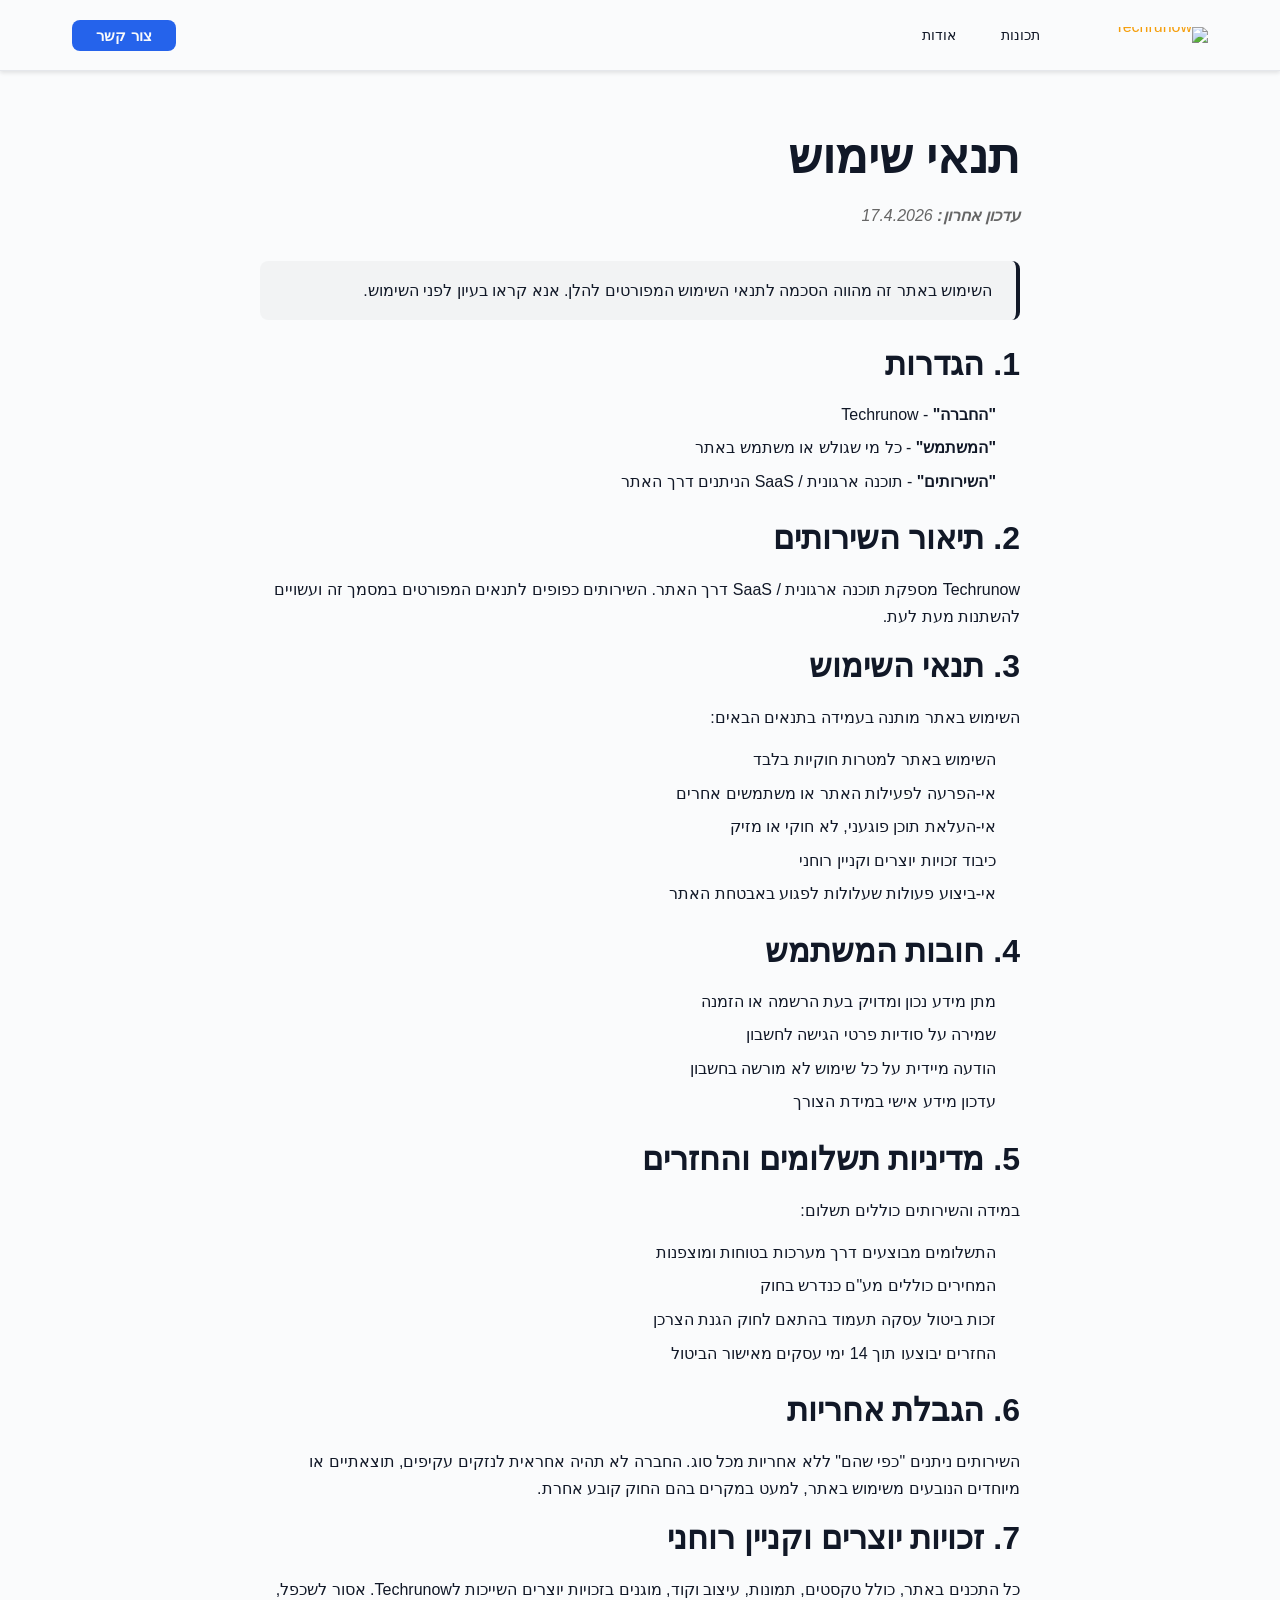
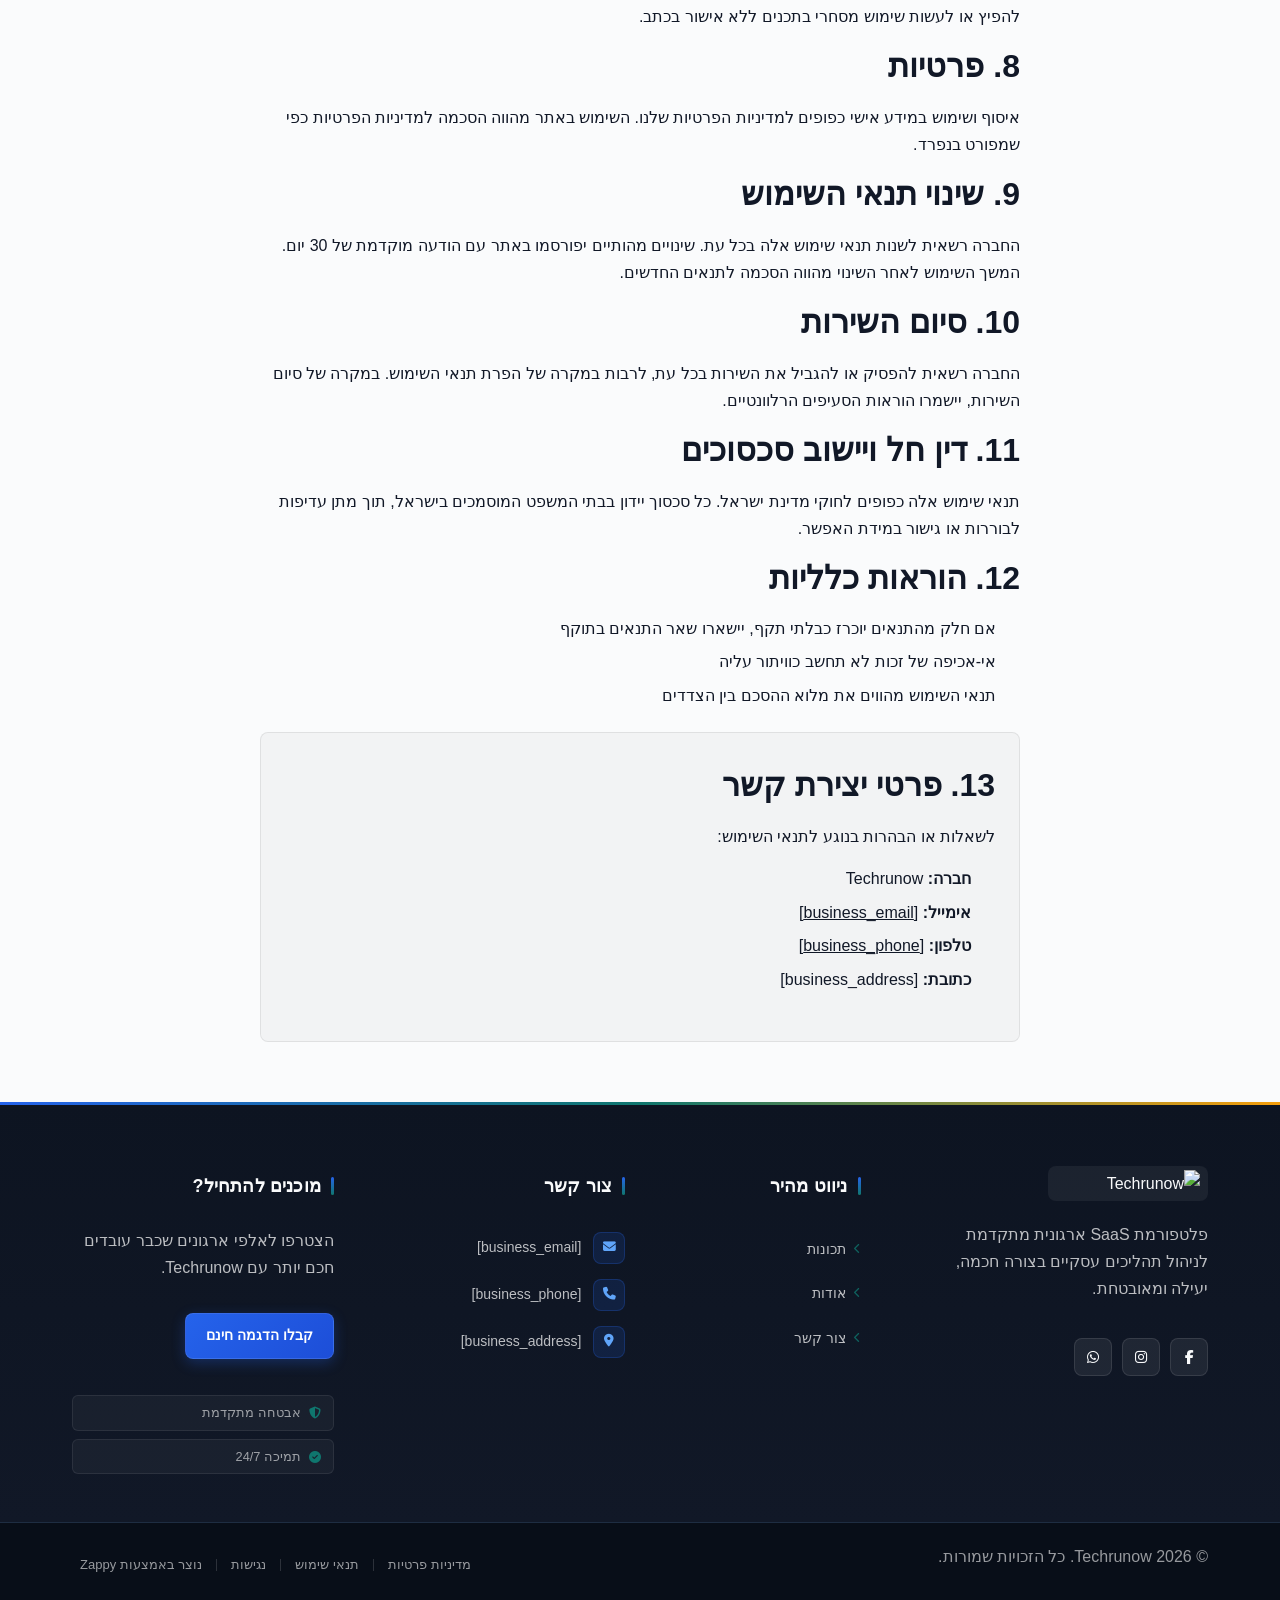
==== commit d5fcff28: "Incremental sync: 1 page(s) — update_text" ====
--- a/terms.html
+++ b/terms.html
@@ -231,7 +231,7 @@
     <link rel="stylesheet" href="https://cdnjs.cloudflare.com/ajax/libs/font-awesome/6.4.0/css/all.min.css">
     
     <!-- Cookie Consent -->
-    <link rel="stylesheet" href="https://cdn.jsdelivr.net/npm/vanilla-cookieconsent@3/dist/cookieconsent.css" />
+    <link rel="stylesheet" href="https://cdn.jsdelivr.net/npm/vanilla-cookieconsent@3/dist/cookieconsent.css">
     <script src="https://cdn.jsdelivr.net/npm/vanilla-cookieconsent@3/dist/cookieconsent.umd.js"></script>
     <!-- Mickidum Accessibility Toolbar -->
     <script src="https://cdn.jsdelivr.net/gh/mickidum/acc_toolbar/acctoolbar/acctoolbar.min.js"></script>
@@ -317,7 +317,7 @@
   <div class="nav-container">
     <div class="nav-right-group"><div class="nav-brand">
       <a href="/" class="logo-link">
-        <img src="/assets/techrunow-saas-logo.webp" alt="Techrunow" class="logo" />
+        <img src="/assets/techrunow-saas-logo.webp" alt="Techrunow" class="logo">
       </a>
     </div><ul class="nav-menu" id="navMenu"><li><a href="/features">תכונות</a></li><li><a href="/about">אודות</a></li></ul></div>
 
@@ -449,13 +449,13 @@
         <!-- Company Info -->
         <div class="footer-col footer-brand">
           <a href="/" class="footer-logo-link">
-            <img src="/assets/techrunow-saas-logo.webp" alt="Techrunow" class="logo" />
+            <img src="/assets/techrunow-saas-logo.webp" alt="Techrunow" class="logo" data-element-type="image" data-element-id="img-1776466808019-105z5vix1" data-zappy-footer-image="true">
           </a>
           <p class="footer-tagline">פלטפורמת SaaS ארגונית מתקדמת לניהול תהליכים עסקיים בצורה חכמה, יעילה ומאובטחת.</p>
           <div class="footer-social">
             <a href="[facebook_handle]" aria-label="Facebook" class="social-link"><i class="fab fa-facebook-f"></i></a>
-            <a href="[instagram_handle]" aria-label="Instagram" class="social-link"><i class="fab fa-instagram"></i></a>
-            <a href="[whatsapp_handle]" aria-label="WhatsApp" class="social-link"><i class="fab fa-whatsapp"></i></a>
+            <a href="[instagram_handle]" aria-label="Instagram" class="social-link"><i class="fab fa-instagram" data-element-type="icon" data-element-id="icon-1776466808018-otgy8pza1" data-icon-type="fontawesome"></i></a>
+            <a href="[whatsapp_handle]" aria-label="WhatsApp" class="social-link"><i class="fab fa-whatsapp" data-element-type="icon" data-element-id="icon-1776466808018-l35w2frco" data-icon-type="fontawesome"></i></a>
           </div>
         </div>
 
@@ -478,18 +478,14 @@
             <span class="heading-accent"></span>
             צור קשר
           </h4>
-          <ul class="footer-contact">
-            <li>
-              <span class="contact-icon"><i class="fas fa-envelope"></i></span>
+          <ul class="footer-contact" style=""><li>
+              <span class="contact-icon"><i class="fas fa-envelope" data-element-type="icon" data-element-id="icon-1776466808019-q5gri1f6i" data-icon-type="fontawesome" style="cursor: pointer;"></i></span>
               <span class="contact-text"><a href="mailto:[business_email]">[business_email]</a></span>
-            </li>
-            <li>
-              <span class="contact-icon"><i class="fas fa-phone"></i></span>
+            </li><li>
+              <span class="contact-icon"><i class="fas fa-phone" data-element-type="icon" data-element-id="icon-1776466808019-mpmjn9ow8" data-icon-type="fontawesome" style="cursor: pointer;"></i></span>
               <span class="contact-text"><a href="tel:[business_phone]">[business_phone]</a></span>
-            </li>
-            <li><a href="/"><span class="contact-icon"><i class="fas fa-map-marker-alt"></i></span>
-              <span class="contact-text">[business_address]</span></a></li>
-          </ul>
+            </li><li><a href="/"><span class="contact-icon"><i class="fas fa-map-marker-alt" style="cursor: pointer;"></i></span>
+              <span class="contact-text">[business_address]</span></a></li></ul>
         </div>
 
         <!-- Trust Badge / CTA Column -->
@@ -499,10 +495,10 @@
             מוכנים להתחיל?
           </h4>
           <p class="trust-text">הצטרפו לאלפי ארגונים שכבר עובדים חכם יותר עם Techrunow.</p>
-          <a href="/contact" class="footer-cta-btn">קבלו הדגמה חינם</a>
-          <div class="trust-badges">
-            <span class="trust-badge"><i class="fas fa-shield-alt"></i> אבטחה מתקדמת</span>
-            <span class="trust-badge"><i class="fas fa-check-circle"></i> תמיכה 24/7</span>
+          <p class="zappy-editable"><a href="/contact" class="footer-cta-btn" data-element-type="button" data-element-id="btn-1776466808009-yxk7183kq" data-native-element="true">קבלו הדגמה חינם</a>
+          </p><div class="trust-badges">
+            <span class="trust-badge"><i class="fas fa-shield-alt" data-element-type="icon" data-element-id="icon-1776466808019-le2ip1zuo" data-icon-type="fontawesome"></i> אבטחה מתקדמת</span>
+            <span class="trust-badge"><i class="fas fa-check-circle" data-element-type="icon" data-element-id="icon-1776466808019-0reggtd1d" data-icon-type="fontawesome"></i> תמיכה 24/7</span>
           </div>
         </div>
 
@@ -529,6 +525,7 @@
   </div>
 </footer>
     <div data-integration="accessibility:toolbar"></div>
+
 
     <script src="/script.js"></script>
 
